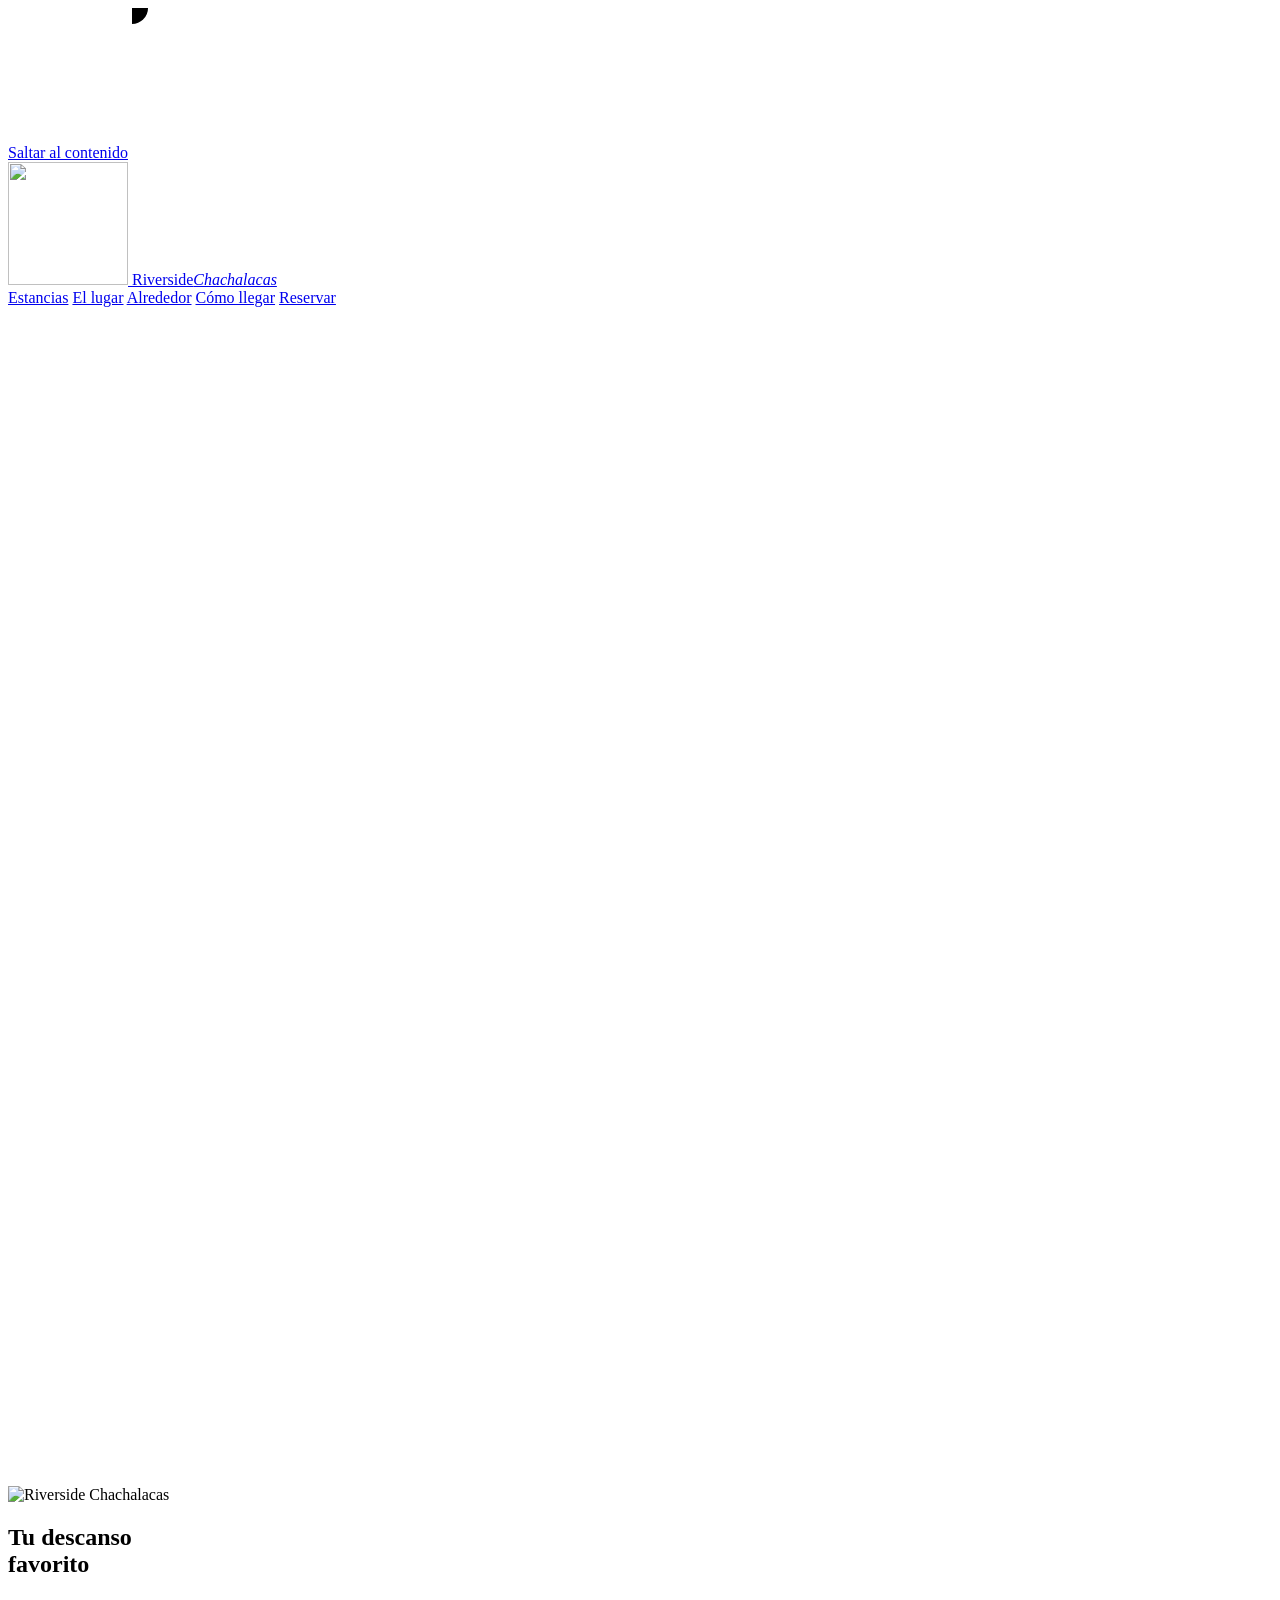
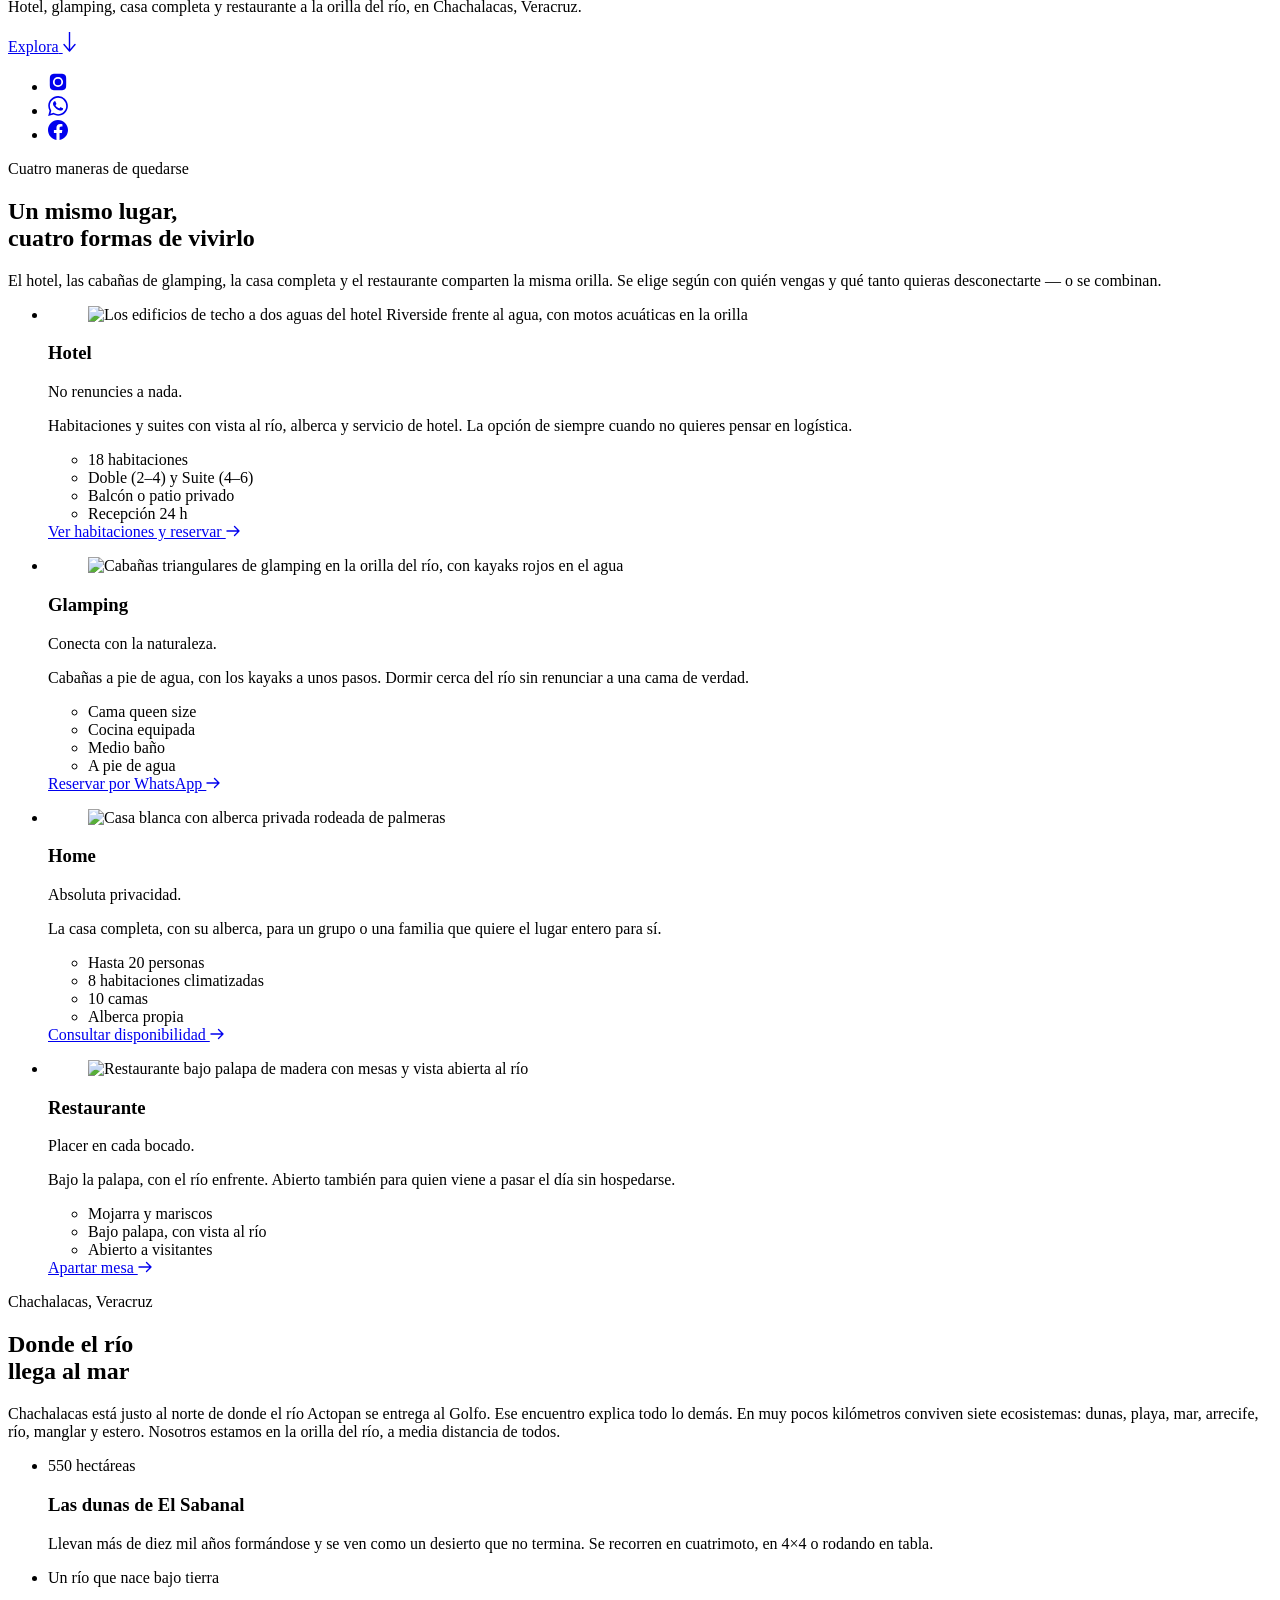
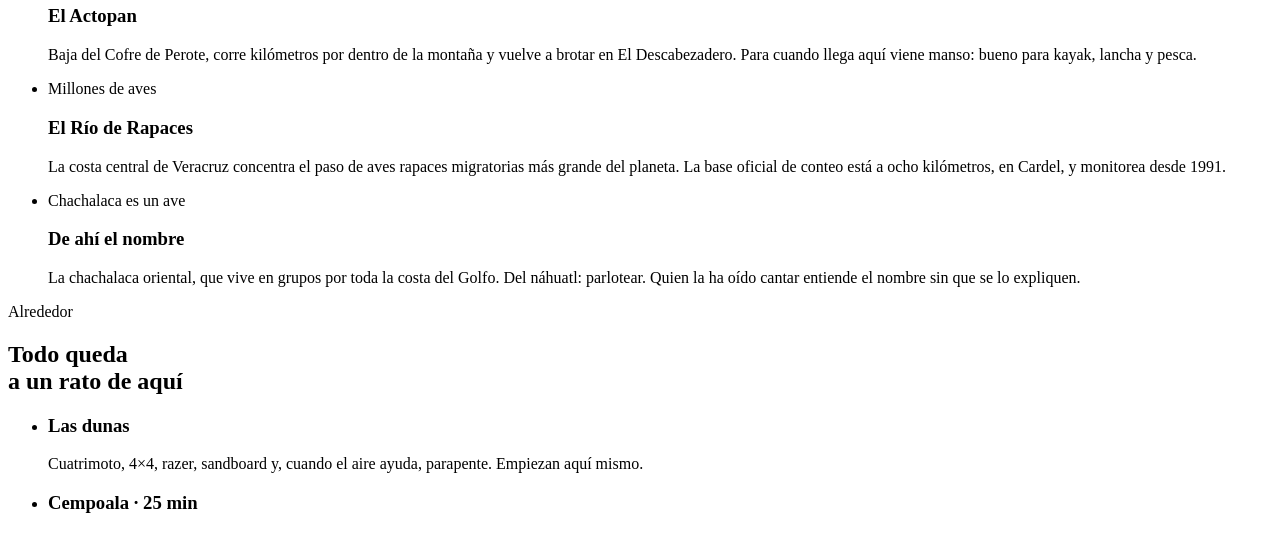
==== codigo-puro/index.html @ 52a0b9cb "Sitio nuevo de Riverside Chachalacas en código puro Rescata el sitio de WordPress.com (0 páginas en " ====
<!doctype html>
<html lang="es-MX">
<head>
<meta charset="utf-8">
<meta name="viewport" content="width=device-width, initial-scale=1, viewport-fit=cover">
<title>Riverside Chachalacas — hotel, glamping, casa y restaurante en Chachalacas, Veracruz</title>
<meta name="description" content="Hotel, glamping, casa completa y restaurante a la orilla del río Actopan, en Chachalacas, Veracruz. Cuatro formas de quedarse en el mismo lugar.">
<link rel="canonical" href="https://riversidechachalacas.com.mx/">

<meta property="og:type" content="website">
<meta property="og:locale" content="es_MX">
<meta property="og:site_name" content="Riverside Chachalacas">
<meta property="og:title" content="Riverside Chachalacas — tu descanso favorito">
<meta property="og:description" content="Hotel, glamping, casa completa y restaurante a la orilla del río, en Chachalacas, Veracruz.">
<meta property="og:url" content="https://riversidechachalacas.com.mx/">
<meta property="og:image" content="https://riversidechachalacas.com.mx/img/og.jpg">
<meta property="og:image:width" content="1200">
<meta property="og:image:height" content="630">
<meta name="twitter:card" content="summary_large_image">
<meta name="theme-color" content="#0c1b27">

<link rel="icon" href="/img/favicon.svg" type="image/svg+xml">
<link rel="apple-touch-icon" href="/img/apple-touch-icon.png">

<link rel="preconnect" href="https://fonts.googleapis.com">
<link rel="preconnect" href="https://fonts.gstatic.com" crossorigin>
<link rel="preload" as="image" fetchpriority="high" href="/img/hero-1440.webp"
      imagesrcset="/img/hero-640.webp 640w, /img/hero-1024.webp 1024w, /img/hero-1440.webp 1440w, /img/hero-1880.webp 1880w"
      imagesizes="100vw">
<link href="https://fonts.googleapis.com/css2?family=DM+Sans:opsz,wght@9..40,400;9..40,500;9..40,700&family=Newsreader:ital,opsz,wght@0,6..72,400;0,6..72,600;0,6..72,700;1,6..72,400;1,6..72,500&display=swap" rel="stylesheet">

<script type="application/ld+json">
{
  "@context": "https://schema.org",
  "@graph": [
    {
      "@type": "LodgingBusiness",
      "@id": "https://riversidechachalacas.com.mx/#negocio",
      "name": "Riverside Chachalacas",
      "url": "https://riversidechachalacas.com.mx/",
      "logo": "https://riversidechachalacas.com.mx/img/logo.png",
      "image": "https://riversidechachalacas.com.mx/img/og.jpg",
      "description": "Hotel, glamping, casa completa y restaurante a la orilla del río, en Chachalacas, Veracruz.",
      "email": "reservaciones@riversidechachalacas.com.mx",
      "telephone": "+52-229-211-0203",
      "address": {
        "@type": "PostalAddress",
        "addressLocality": "Chachalacas",
        "addressRegion": "Veracruz",
        "addressCountry": "MX"
      },
      "sameAs": [
        "https://www.instagram.com/riversidechachalacas/",
        "https://www.facebook.com/profile.php?id=100070940716284"
      ]
    },
    {
      "@type": "WebSite",
      "@id": "https://riversidechachalacas.com.mx/#sitio",
      "url": "https://riversidechachalacas.com.mx/",
      "name": "Riverside Chachalacas",
      "inLanguage": "es-MX",
      "publisher": { "@id": "https://riversidechachalacas.com.mx/#negocio" }
    }
  ]
}
</script>

<link rel="stylesheet" href="/css/tokens.css">
<link rel="stylesheet" href="/css/base.css">
<link rel="stylesheet" href="/css/sitio.css">
</head>

<body>
<a class="saltar" href="#contenido">Saltar al contenido</a>

<!-- ══ la corriente ═══════════════════════════════════════════════════════ -->
<svg class="corriente" data-corriente hidden aria-hidden="true" focusable="false"
     preserveAspectRatio="none" xmlns="http://www.w3.org/2000/svg">
  <defs>
    <linearGradient id="caudal" x1="0" y1="0" x2="0" y2="1">
      <stop offset="0%"   stop-color="#7fb6d6" stop-opacity=".22"/>
      <stop offset="35%"  stop-color="#1080d0" stop-opacity=".55"/>
      <stop offset="100%" stop-color="#1080d0" stop-opacity=".30"/>
    </linearGradient>
  </defs>
  <path class="corriente__cauce" fill="none"/>
  <path class="corriente__agua"  fill="none"/>
  <g class="corriente__cabeza">
    <circle r="16" class="corriente__halo"/>
    <circle r="4.5" class="corriente__gota"/>
  </g>
</svg>

<!-- ══ navegación ═════════════════════════════════════════════════════════ -->
<header class="nav" data-nav>
  <a class="nav__marca" href="#inicio" aria-label="Riverside Chachalacas — inicio">
    <img src="/img/logo-sm.png" alt="" width="120" height="123" decoding="async">
    <span class="nav__nombre">Riverside<em>Chachalacas</em></span>
  </a>
  <nav class="nav__menu" aria-label="Principal">
    <a href="#estancias">Estancias</a>
    <a href="#lugar">El lugar</a>
    <a href="#alrededor">Alrededor</a>
    <a href="#llegar">Cómo llegar</a>
    <a class="boton boton--marca boton--chico" href="https://wa.me/5212292110203?text=Hola%2C%20quiero%20informaci%C3%B3n%20de%20Riverside%20Chachalacas"
       target="_blank" rel="noopener">Reservar</a>
  </nav>
</header>

<main id="contenido">

<!-- ══ hero ═══════════════════════════════════════════════════════════════ -->
<section class="hero" id="inicio">
  <picture class="hero__fondo">
    <source type="image/avif" sizes="100vw"
            srcset="/img/hero-640.avif 640w, /img/hero-1024.avif 1024w, /img/hero-1440.avif 1440w, /img/hero-1880.avif 1880w">
    <source type="image/webp" sizes="100vw"
            srcset="/img/hero-640.webp 640w, /img/hero-1024.webp 1024w, /img/hero-1440.webp 1440w, /img/hero-1880.webp 1880w">
    <img src="/img/hero-640.jpg" alt="Vista aérea de la alberca de Riverside entre las palapas de teja y la orilla del río"
         width="1880" height="1175" fetchpriority="high" decoding="sync">
  </picture>

  <div class="hero__cuerpo">
    <img class="hero__logo" data-nace src="/img/logo.png" width="792" height="810"
         alt="Riverside Chachalacas" fetchpriority="high">
    <h1 class="hero__titulo">Tu descanso<br>favorito</h1>
    <p class="hero__bajada">
      Hotel, glamping, casa completa y restaurante a la orilla del río,
      en&nbsp;Chachalacas,&nbsp;Veracruz.
    </p>
    <a class="hero__explora" href="#estancias">
      <span>Explora</span>
      <svg width="13" height="20" viewBox="0 0 13 20" fill="none" aria-hidden="true">
        <path d="M6.5 0v18M1 12.5 6.5 19l5.5-6.5" stroke="currentColor" stroke-width="1.4"
              stroke-linecap="round" stroke-linejoin="round"/>
      </svg>
    </a>
  </div>

  <ul class="social social--hero" aria-label="Redes sociales">
    <li><a href="https://www.instagram.com/riversidechachalacas/" target="_blank" rel="noopener me" aria-label="Instagram">
      <svg viewBox="0 0 24 24" width="20" height="20" aria-hidden="true"><path fill="currentColor" d="M12 2.16c3.2 0 3.58.01 4.85.07 1.17.05 1.8.25 2.23.41.56.22.96.48 1.38.9.42.42.68.82.9 1.38.16.42.36 1.06.41 2.23.06 1.27.07 1.65.07 4.85s-.01 3.58-.07 4.85c-.05 1.17-.25 1.8-.41 2.23-.22.56-.48.96-.9 1.38-.42.42-.82.68-1.38.9-.42.16-1.06.36-2.23.41-1.27.06-1.65.07-4.85.07s-3.58-.01-4.85-.07c-1.17-.05-1.8-.25-2.23-.41-.56-.22-.96-.48-1.38-.9a3.7 3.7 0 0 1-.9-1.38c-.16-.42-.36-1.06-.41-2.23C2.17 15.58 2.16 15.2 2.16 12s.01-3.58.07-4.85c.05-1.17.25-1.8.41-2.23.22-.56.48-.96.9-1.38.42-.42.82-.68 1.38-.9.42-.16 1.06-.36 2.23-.41C8.42 2.17 8.8 2.16 12 2.16Zm0 3.72a6.12 6.12 0 1 0 0 12.24 6.12 6.12 0 0 0 0-12.24Zm0 10.1a3.98 3.98 0 1 1 0-7.96 3.98 3.98 0 0 1 0 7.96Zm7.79-10.34a1.43 1.43 0 1 1-2.86 0 1.43 1.43 0 0 1 2.86 0Z"/></svg>
    </a></li>
    <li><a href="https://wa.me/5212292110203" target="_blank" rel="noopener" aria-label="WhatsApp">
      <svg viewBox="0 0 24 24" width="20" height="20" aria-hidden="true"><path fill="currentColor" d="M17.5 14.4c-.3-.15-1.77-.87-2.04-.97-.27-.1-.47-.15-.67.15s-.77.97-.94 1.17c-.17.2-.35.22-.65.07a8.2 8.2 0 0 1-2.4-1.48 9 9 0 0 1-1.67-2.07c-.17-.3-.02-.46.13-.61.14-.14.3-.35.45-.53.15-.17.2-.3.3-.5.1-.2.05-.37-.02-.52-.08-.15-.67-1.61-.92-2.2-.24-.58-.49-.5-.67-.51h-.57c-.2 0-.52.07-.79.37s-1.04 1.01-1.04 2.47 1.06 2.86 1.21 3.06c.15.2 2.1 3.2 5.08 4.49.71.3 1.26.49 1.7.63.71.22 1.36.19 1.87.12.57-.09 1.76-.72 2.01-1.41.25-.7.25-1.29.17-1.42-.07-.13-.27-.2-.57-.35ZM12.05 21.8h-.01a9.8 9.8 0 0 1-4.99-1.37l-.36-.21-3.7.97.99-3.62-.24-.37a9.78 9.78 0 0 1-1.5-5.23c0-5.4 4.4-9.8 9.81-9.8 2.62 0 5.08 1.02 6.93 2.87a9.74 9.74 0 0 1 2.87 6.94c0 5.4-4.4 9.8-9.8 9.8ZM20.5 3.49A11.75 11.75 0 0 0 12.05 0C5.56 0 .28 5.28.28 11.77c0 2.07.54 4.1 1.57 5.88L.18 24l6.5-1.7a11.74 11.74 0 0 0 5.37 1.36h.01c6.49 0 11.77-5.28 11.77-11.77 0-3.15-1.22-6.1-3.44-8.33Z"/></svg>
    </a></li>
    <li><a href="https://www.facebook.com/profile.php?id=100070940716284" target="_blank" rel="noopener me" aria-label="Facebook">
      <svg viewBox="0 0 24 24" width="20" height="20" aria-hidden="true"><path fill="currentColor" d="M24 12.07C24 5.4 18.63 0 12 0S0 5.4 0 12.07C0 18.1 4.39 23.1 10.13 24v-8.44H7.08v-3.49h3.05V9.41c0-3.02 1.79-4.69 4.53-4.69 1.31 0 2.68.24 2.68.24v2.96h-1.51c-1.49 0-1.96.93-1.96 1.89v2.26h3.33l-.53 3.49h-2.8V24C19.61 23.1 24 18.1 24 12.07Z"/></svg>
    </a></li>
  </ul>
</section>

<!-- ══ estancias ══════════════════════════════════════════════════════════ -->
<section class="seccion" id="estancias">
  <div class="contenedor">
    <p class="rotulo" data-sube>Cuatro maneras de quedarse</p>
    <h2 class="titulo titulo--grande" data-moja data-sube>Un mismo lugar,<br>cuatro formas de vivirlo</h2>
    <p class="entrada" data-sube>
      El hotel, las cabañas de glamping, la casa completa y el restaurante comparten
      la misma orilla. Se elige según con quién vengas y qué tanto quieras
      desconectarte&nbsp;— o se combinan.
    </p>

    <ul class="estancias">
      <li class="estancia" data-sube id="hotel">
        <figure class="estancia__foto">
          <picture>
            <source type="image/avif" sizes="(min-width:1000px) 30vw, (min-width:640px) 45vw, 88vw"
                    srcset="/img/hotel-560.avif 560w, /img/hotel-800.avif 800w, /img/hotel-1100.avif 1100w">
            <source type="image/webp" sizes="(min-width:1000px) 30vw, (min-width:640px) 45vw, 88vw"
                    srcset="/img/hotel-560.webp 560w, /img/hotel-800.webp 800w, /img/hotel-1100.webp 1100w">
            <img src="/img/hotel-560.jpg" width="800" height="1000" loading="lazy" decoding="async"
                 alt="Los edificios de techo a dos aguas del hotel Riverside frente al agua, con motos acuáticas en la orilla">
          </picture>
        </figure>
        <div class="estancia__texto">
          <h3 class="estancia__nombre">Hotel</h3>
          <p class="estancia__lema">No renuncies a nada.</p>
          <p class="estancia__cuerpo">
            Habitaciones y suites con vista al río, alberca y servicio de hotel.
            La opción de siempre cuando no quieres pensar en logística.
          </p>
          <ul class="estancia__datos">
            <li>18 habitaciones</li>
            <li>Doble (2–4) y Suite (4–6)</li>
            <li>Balcón o patio privado</li>
            <li>Recepción 24 h</li>
          </ul>
          <a class="boton boton--linea" href="https://riversidehotel.com.mx/" target="_blank" rel="noopener">
            Ver habitaciones y reservar
            <svg width="15" height="12" viewBox="0 0 15 12" fill="none" aria-hidden="true"><path d="M1 6h12M8.5 1.5 13 6l-4.5 4.5" stroke="currentColor" stroke-width="1.4" stroke-linecap="round" stroke-linejoin="round"/></svg>
          </a>
        </div>
      </li>

      <li class="estancia" data-sube id="glamping">
        <figure class="estancia__foto">
          <picture>
            <source type="image/avif" sizes="(min-width:1000px) 30vw, (min-width:640px) 45vw, 88vw"
                    srcset="/img/glamping-560.avif 560w, /img/glamping-800.avif 800w, /img/glamping-1100.avif 1100w">
            <source type="image/webp" sizes="(min-width:1000px) 30vw, (min-width:640px) 45vw, 88vw"
                    srcset="/img/glamping-560.webp 560w, /img/glamping-800.webp 800w, /img/glamping-1100.webp 1100w">
            <img src="/img/glamping-560.jpg" width="800" height="1000" loading="lazy" decoding="async"
                 alt="Cabañas triangulares de glamping en la orilla del río, con kayaks rojos en el agua">
          </picture>
        </figure>
        <div class="estancia__texto">
          <h3 class="estancia__nombre">Glamping</h3>
          <p class="estancia__lema">Conecta con la naturaleza.</p>
          <p class="estancia__cuerpo">
            Cabañas a pie de agua, con los kayaks a unos pasos. Dormir cerca del río
            sin renunciar a una cama de verdad.
          </p>
          <ul class="estancia__datos">
            <li>Cama queen size</li>
            <li>Cocina equipada</li>
            <li>Medio baño</li>
            <li>A pie de agua</li>
          </ul>
          <a class="boton boton--linea" href="https://wa.me/5212292110203?text=Hola%2C%20quiero%20reservar%20glamping%20en%20Riverside%20Chachalacas" target="_blank" rel="noopener">
            Reservar por WhatsApp
            <svg width="15" height="12" viewBox="0 0 15 12" fill="none" aria-hidden="true"><path d="M1 6h12M8.5 1.5 13 6l-4.5 4.5" stroke="currentColor" stroke-width="1.4" stroke-linecap="round" stroke-linejoin="round"/></svg>
          </a>
        </div>
      </li>

      <li class="estancia" data-sube id="home">
        <figure class="estancia__foto">
          <picture>
            <source type="image/avif" sizes="(min-width:1000px) 30vw, (min-width:640px) 45vw, 88vw"
                    srcset="/img/home-560.avif 560w, /img/home-800.avif 800w">
            <source type="image/webp" sizes="(min-width:1000px) 30vw, (min-width:640px) 45vw, 88vw"
                    srcset="/img/home-560.webp 560w, /img/home-800.webp 800w">
            <img src="/img/home-560.jpg" width="800" height="1000" loading="lazy" decoding="async"
                 alt="Casa blanca con alberca privada rodeada de palmeras">
          </picture>
        </figure>
        <div class="estancia__texto">
          <h3 class="estancia__nombre">Home</h3>
          <p class="estancia__lema">Absoluta privacidad.</p>
          <p class="estancia__cuerpo">
            La casa completa, con su alberca, para un grupo o una familia que quiere
            el lugar entero para sí.
          </p>
          <ul class="estancia__datos">
            <li>Hasta 20 personas</li>
            <li>8 habitaciones climatizadas</li>
            <li>10 camas</li>
            <li>Alberca propia</li>
          </ul>
          <a class="boton boton--linea" href="https://wa.me/5212292110203?text=Hola%2C%20quiero%20informaci%C3%B3n%20de%20la%20casa%20completa%20en%20Riverside%20Chachalacas" target="_blank" rel="noopener">
            Consultar disponibilidad
            <svg width="15" height="12" viewBox="0 0 15 12" fill="none" aria-hidden="true"><path d="M1 6h12M8.5 1.5 13 6l-4.5 4.5" stroke="currentColor" stroke-width="1.4" stroke-linecap="round" stroke-linejoin="round"/></svg>
          </a>
        </div>
      </li>

      <li class="estancia" data-sube id="restaurante">
        <figure class="estancia__foto">
          <picture>
            <source type="image/avif" sizes="(min-width:1000px) 30vw, (min-width:640px) 45vw, 88vw"
                    srcset="/img/restaurante-560.avif 560w, /img/restaurante-800.avif 800w">
            <source type="image/webp" sizes="(min-width:1000px) 30vw, (min-width:640px) 45vw, 88vw"
                    srcset="/img/restaurante-560.webp 560w, /img/restaurante-800.webp 800w">
            <img src="/img/restaurante-560.jpg" width="800" height="1000" loading="lazy" decoding="async"
                 alt="Restaurante bajo palapa de madera con mesas y vista abierta al río">
          </picture>
        </figure>
        <div class="estancia__texto">
          <h3 class="estancia__nombre">Restaurante</h3>
          <p class="estancia__lema">Placer en cada bocado.</p>
          <p class="estancia__cuerpo">
            Bajo la palapa, con el río enfrente. Abierto también para quien viene
            a pasar el día sin hospedarse.
          </p>
          <ul class="estancia__datos">
            <li>Mojarra y mariscos</li>
            <li>Bajo palapa, con vista al río</li>
            <li>Abierto a visitantes</li>
          </ul>
          <a class="boton boton--linea" href="https://wa.me/5212292110203?text=Hola%2C%20quiero%20reservar%20mesa%20en%20el%20restaurante%20de%20Riverside%20Chachalacas" target="_blank" rel="noopener">
            Apartar mesa
            <svg width="15" height="12" viewBox="0 0 15 12" fill="none" aria-hidden="true"><path d="M1 6h12M8.5 1.5 13 6l-4.5 4.5" stroke="currentColor" stroke-width="1.4" stroke-linecap="round" stroke-linejoin="round"/></svg>
          </a>
        </div>
      </li>
    </ul>
  </div>
</section>

<!-- ══ el lugar ═══════════════════════════════════════════════════════════ -->
<section class="seccion seccion--honda" id="lugar">
  <div class="contenedor">
    <p class="rotulo" data-sube>Chachalacas, Veracruz</p>
    <h2 class="titulo titulo--grande" data-moja data-sube>Donde el río<br>llega al mar</h2>
    <p class="entrada entrada--invertida" data-sube>
      Chachalacas está justo al norte de donde el río Actopan se entrega al Golfo.
      Ese encuentro explica todo lo demás. En muy pocos kilómetros conviven siete
      ecosistemas: dunas, playa, mar, arrecife, río, manglar y estero. Nosotros
      estamos en la orilla del río, a media distancia de todos.
    </p>

    <ul class="hechos">
      <li class="hecho" data-sube>
        <p class="hecho__cifra">550 <span>hectáreas</span></p>
        <h3 class="hecho__nombre">Las dunas de El Sabanal</h3>
        <p class="hecho__cuerpo">
          Llevan más de diez mil años formándose y se ven como un desierto que no
          termina. Se recorren en cuatrimoto, en 4×4 o rodando en tabla.
        </p>
      </li>
      <li class="hecho" data-sube>
        <p class="hecho__cifra">Un río <span>que nace bajo tierra</span></p>
        <h3 class="hecho__nombre">El Actopan</h3>
        <p class="hecho__cuerpo">
          Baja del Cofre de Perote, corre kilómetros por dentro de la montaña y
          vuelve a brotar en El Descabezadero. Para cuando llega aquí viene manso:
          bueno para kayak, lancha y pesca.
        </p>
      </li>
      <li class="hecho" data-sube>
        <p class="hecho__cifra">Millones <span>de aves</span></p>
        <h3 class="hecho__nombre">El Río de Rapaces</h3>
        <p class="hecho__cuerpo">
          La costa central de Veracruz concentra el paso de aves rapaces migratorias
          más grande del planeta. La base oficial de conteo está a ocho kilómetros,
          en Cardel, y monitorea desde 1991.
        </p>
      </li>
      <li class="hecho" data-sube>
        <p class="hecho__cifra">Chachalaca <span>es un ave</span></p>
        <h3 class="hecho__nombre">De ahí el nombre</h3>
        <p class="hecho__cuerpo">
          La chachalaca oriental, que vive en grupos por toda la costa del Golfo.
          Del náhuatl: parlotear. Quien la ha oído cantar entiende el nombre sin
          que se lo expliquen.
        </p>
      </li>
    </ul>
  </div>
</section>

<!-- ══ qué hacer ══════════════════════════════════════════════════════════ -->
<section class="seccion" id="alrededor">
  <div class="contenedor">
    <p class="rotulo" data-sube>Alrededor</p>
    <h2 class="titulo titulo--grande" data-moja data-sube>Todo queda<br>a un rato de aquí</h2>

    <ul class="cerca">
      <li class="cerca__item" data-sube>
        <h3>Las dunas</h3>
        <p>Cuatrimoto, 4×4, razer, sandboard y, cuando el aire ayuda, parapente. Empiezan aquí mismo.</p>
      </li>
      <li class="cerca__item" data-sube>
        <h3>Cempoala <span>· 25 min</span></h3>
        <p>La capital totonaca que recibió a Cortés en 1519, en este mismo municipio. Templo del Sol, Las Caritas y el templo circular de Ehécatl. Entrada del INAH: $80 nacionales; domingo libre para mexicanos.</p>
      </li>
      <li class="cerca__item" data-sube>
        <h3>Quiahuiztlán</h3>
        <p>Sobre el Cerro de los Metates, frente a la playa Villa Rica: setenta y ocho tumbas construidas como templos en miniatura.</p>
      </li>
      <li class="cerca__item" data-sube>
        <h3>El río y el mar</h3>
        <p>Kayak y lancha entre manglares y esteros, pesca, motos acuáticas, y esnórquel en el Sistema Arrecifal Veracruzano.</p>
      </li>
      <li class="cerca__item" data-sube>
        <h3>La mesa</h3>
        <p>La mojarra es el platillo de Chachalacas y tiene festival propio cada verano. Alrededor de ella: arroz a la tumbada, ostiones, cocteles y pescado a la veracruzana.</p>
      </li>
    </ul>
  </div>
</section>

<!-- ══ cómo llegar ════════════════════════════════════════════════════════ -->
<section class="seccion seccion--honda" id="llegar">
  <div class="contenedor">
    <p class="rotulo" data-sube>Cómo llegar</p>
    <h2 class="titulo titulo--grande" data-moja data-sube>Estás más cerca<br>de lo que crees</h2>
    <ul class="distancias">
      <li data-sube><span class="distancias__que">Ciudad Cardel</span><span class="distancias__cuanto">8 km</span></li>
      <li data-sube><span class="distancias__que">Zona arqueológica de Cempoala</span><span class="distancias__cuanto">25 min</span></li>
      <li data-sube><span class="distancias__que">Puerto de Veracruz</span><span class="distancias__cuanto">47 km</span></li>
      <li data-sube><span class="distancias__que">Ciudad de México</span><span class="distancias__cuanto">menos de 400 km</span></li>
    </ul>
    <p class="nota" data-sube>Distancias del portal de turismo del Gobierno de Veracruz y del Diccionario Enciclopédico Veracruzano de la Universidad Veracruzana.</p>
  </div>
</section>

<!-- ══ contacto ═══════════════════════════════════════════════════════════ -->
<section class="seccion" id="contacto">
  <div class="contenedor">
    <p class="rotulo" data-sube>Reservas</p>
    <h2 class="titulo titulo--grande" data-moja data-sube>Escríbenos y<br>te decimos todo</h2>
    <p class="entrada" data-sube>
      Contestamos por WhatsApp y por correo. Dinos cuántos son, qué fechas traen
      y qué estancia te late. Nosotros te decimos qué hay disponible.
    </p>
    <div class="contacto" data-sube>
      <a class="boton boton--marca boton--grande"
         href="https://wa.me/5212292110203?text=Hola%2C%20quiero%20informaci%C3%B3n%20de%20Riverside%20Chachalacas"
         target="_blank" rel="noopener">
        <svg viewBox="0 0 24 24" width="19" height="19" aria-hidden="true"><path fill="currentColor" d="M17.5 14.4c-.3-.15-1.77-.87-2.04-.97-.27-.1-.47-.15-.67.15s-.77.97-.94 1.17c-.17.2-.35.22-.65.07a8.2 8.2 0 0 1-2.4-1.48 9 9 0 0 1-1.67-2.07c-.17-.3-.02-.46.13-.61.14-.14.3-.35.45-.53.15-.17.2-.3.3-.5.1-.2.05-.37-.02-.52-.08-.15-.67-1.61-.92-2.2-.24-.58-.49-.5-.67-.51h-.57c-.2 0-.52.07-.79.37s-1.04 1.01-1.04 2.47 1.06 2.86 1.21 3.06c.15.2 2.1 3.2 5.08 4.49.71.3 1.26.49 1.7.63.71.22 1.36.19 1.87.12.57-.09 1.76-.72 2.01-1.41.25-.7.25-1.29.17-1.42-.07-.13-.27-.2-.57-.35ZM12.05 21.8h-.01a9.8 9.8 0 0 1-4.99-1.37l-.36-.21-3.7.97.99-3.62-.24-.37a9.78 9.78 0 0 1-1.5-5.23c0-5.4 4.4-9.8 9.81-9.8 2.62 0 5.08 1.02 6.93 2.87a9.74 9.74 0 0 1 2.87 6.94c0 5.4-4.4 9.8-9.8 9.8ZM20.5 3.49A11.75 11.75 0 0 0 12.05 0C5.56 0 .28 5.28.28 11.77c0 2.07.54 4.1 1.57 5.88L.18 24l6.5-1.7a11.74 11.74 0 0 0 5.37 1.36h.01c6.49 0 11.77-5.28 11.77-11.77 0-3.15-1.22-6.1-3.44-8.33Z"/></svg>
        WhatsApp · 229 211 0203
      </a>
      <a class="boton boton--linea-caja boton--grande" href="mailto:reservaciones@riversidechachalacas.com.mx">
        reservaciones@riversidechachalacas.com.mx
      </a>
    </div>
  </div>
</section>

</main>

<!-- ══ pie ════════════════════════════════════════════════════════════════ -->
<footer class="pie">
  <div class="contenedor pie__reja">
    <div class="pie__marca">
      <img src="/img/logo-sm.png" alt="" width="120" height="123" loading="lazy" decoding="async">
      <p class="pie__nombre">Riverside<em>Chachalacas</em></p>
      <p class="pie__lugar">Chachalacas, Úrsulo Galván, Veracruz, México</p>
    </div>

    <nav class="pie__col" aria-label="Estancias">
      <h2 class="pie__titulo">Estancias</h2>
      <a href="#hotel">Hotel</a>
      <a href="#glamping">Glamping</a>
      <a href="#home">Home</a>
      <a href="#restaurante">Restaurante</a>
    </nav>

    <div class="pie__col">
      <h2 class="pie__titulo">Contacto</h2>
      <a href="https://wa.me/5212292110203" target="_blank" rel="noopener">WhatsApp 229 211 0203</a>
      <a href="mailto:reservaciones@riversidechachalacas.com.mx">reservaciones@riversidechachalacas.com.mx</a>
      <ul class="social social--pie" aria-label="Redes sociales">
        <li><a href="https://www.instagram.com/riversidechachalacas/" target="_blank" rel="noopener me" aria-label="Instagram">
          <svg viewBox="0 0 24 24" width="18" height="18" aria-hidden="true"><path fill="currentColor" d="M12 2.16c3.2 0 3.58.01 4.85.07 1.17.05 1.8.25 2.23.41.56.22.96.48 1.38.9.42.42.68.82.9 1.38.16.42.36 1.06.41 2.23.06 1.27.07 1.65.07 4.85s-.01 3.58-.07 4.85c-.05 1.17-.25 1.8-.41 2.23-.22.56-.48.96-.9 1.38-.42.42-.82.68-1.38.9-.42.16-1.06.36-2.23.41-1.27.06-1.65.07-4.85.07s-3.58-.01-4.85-.07c-1.17-.05-1.8-.25-2.23-.41-.56-.22-.96-.48-1.38-.9a3.7 3.7 0 0 1-.9-1.38c-.16-.42-.36-1.06-.41-2.23C2.17 15.58 2.16 15.2 2.16 12s.01-3.58.07-4.85c.05-1.17.25-1.8.41-2.23.22-.56.48-.96.9-1.38.42-.42.82-.68 1.38-.9.42-.16 1.06-.36 2.23-.41C8.42 2.17 8.8 2.16 12 2.16Zm0 3.72a6.12 6.12 0 1 0 0 12.24 6.12 6.12 0 0 0 0-12.24Zm0 10.1a3.98 3.98 0 1 1 0-7.96 3.98 3.98 0 0 1 0 7.96Zm7.79-10.34a1.43 1.43 0 1 1-2.86 0 1.43 1.43 0 0 1 2.86 0Z"/></svg>
        </a></li>
        <li><a href="https://www.facebook.com/profile.php?id=100070940716284" target="_blank" rel="noopener me" aria-label="Facebook">
          <svg viewBox="0 0 24 24" width="18" height="18" aria-hidden="true"><path fill="currentColor" d="M24 12.07C24 5.4 18.63 0 12 0S0 5.4 0 12.07C0 18.1 4.39 23.1 10.13 24v-8.44H7.08v-3.49h3.05V9.41c0-3.02 1.79-4.69 4.53-4.69 1.31 0 2.68.24 2.68.24v2.96h-1.51c-1.49 0-1.96.93-1.96 1.89v2.26h3.33l-.53 3.49h-2.8V24C19.61 23.1 24 18.1 24 12.07Z"/></svg>
        </a></li>
      </ul>
    </div>
  </div>
  <p class="pie__linea">
    <span>© <span data-anio>2026</span> Riverside Chachalacas</span>
  </p>
</footer>

<script src="/js/corriente.js" defer></script>
<script src="/js/sitio.js" defer></script>
</body>
</html>
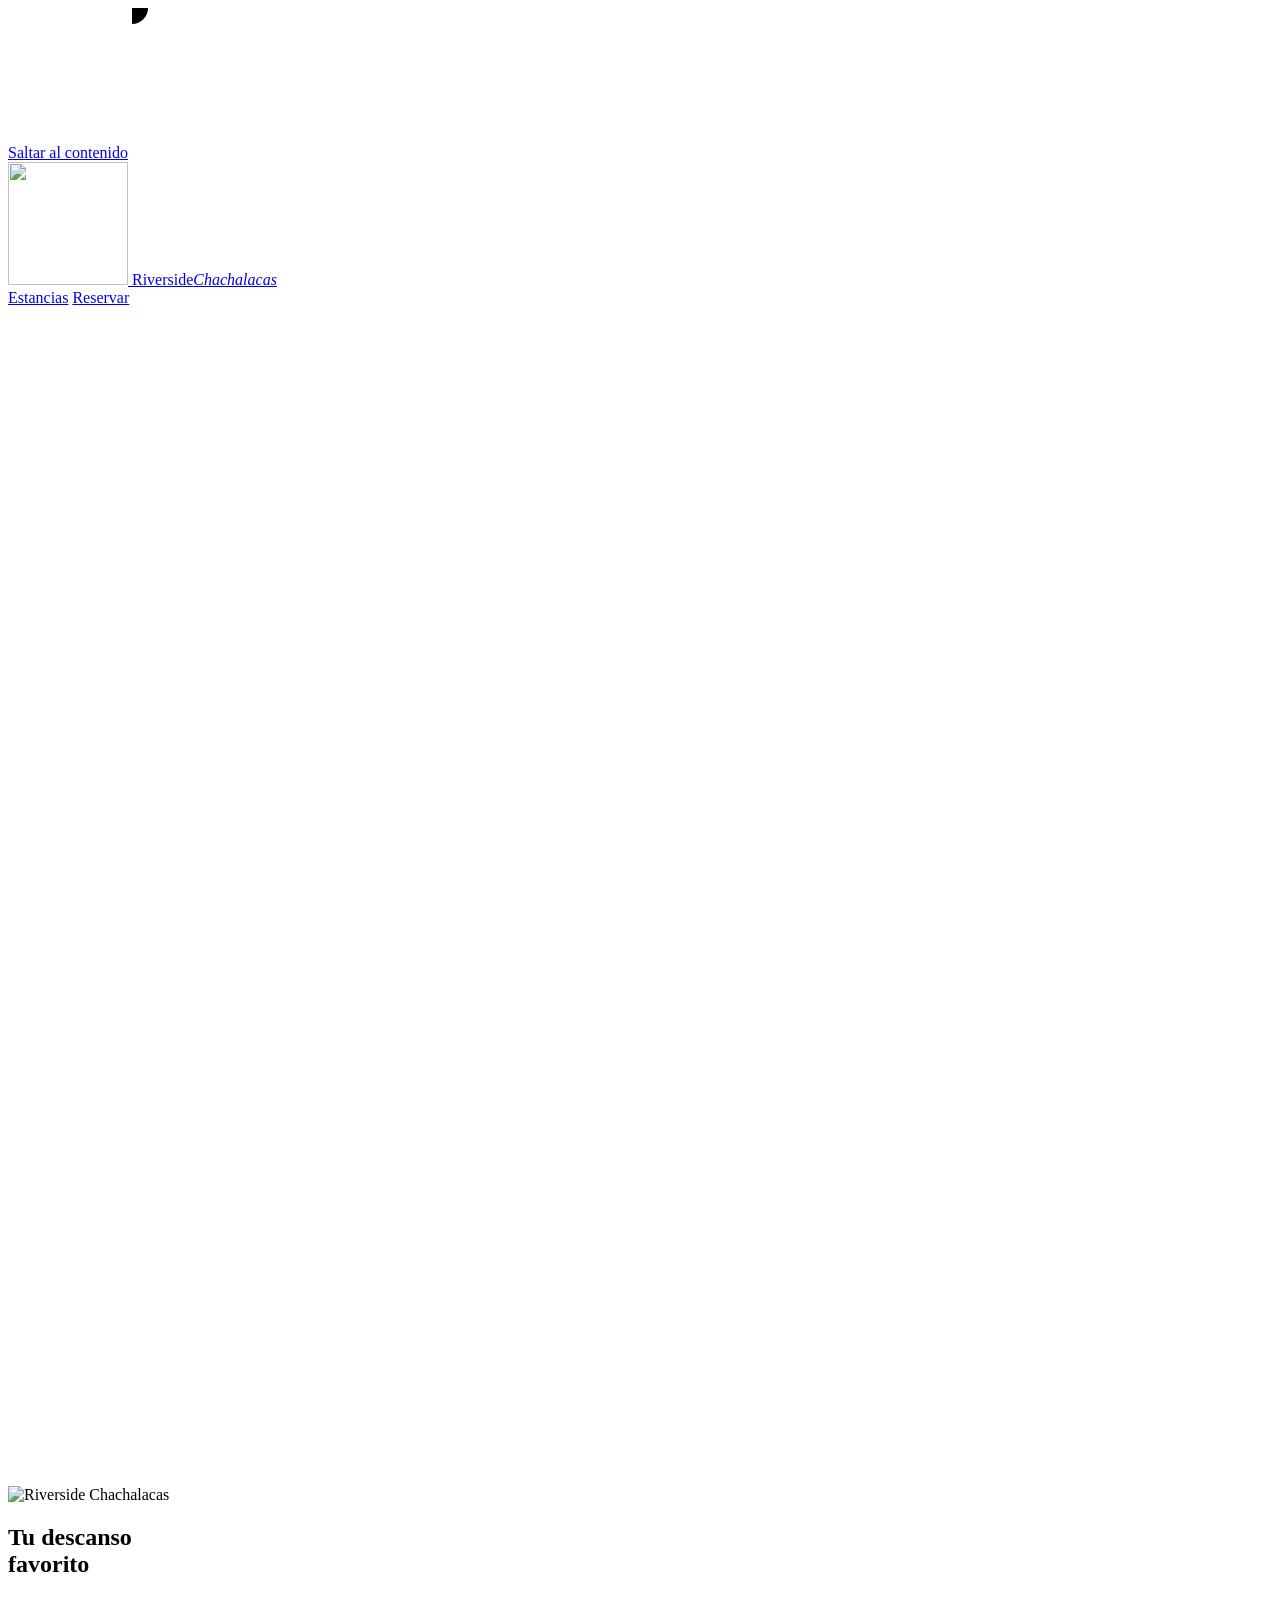
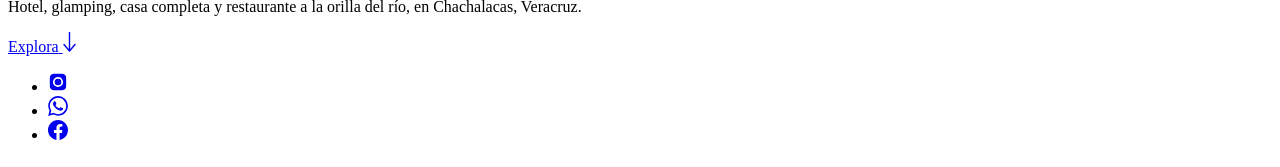
==== commit 8490468e: "Recorta a la página simple, como pidió Sergio Vuelve a la estructura del original (hero + 'Nuestras " ====
--- a/codigo-puro/index.html
+++ b/codigo-puro/index.html
@@ -100,9 +100,6 @@
   </a>
   <nav class="nav__menu" aria-label="Principal">
     <a href="#estancias">Estancias</a>
-    <a href="#lugar">El lugar</a>
-    <a href="#alrededor">Alrededor</a>
-    <a href="#llegar">Cómo llegar</a>
     <a class="boton boton--marca boton--chico" href="https://wa.me/5212292110203?text=Hola%2C%20quiero%20informaci%C3%B3n%20de%20Riverside%20Chachalacas"
        target="_blank" rel="noopener">Reservar</a>
   </nav>
@@ -154,15 +151,13 @@
 <!-- ══ estancias ══════════════════════════════════════════════════════════ -->
 <section class="seccion" id="estancias">
   <div class="contenedor">
-    <p class="rotulo" data-sube>Cuatro maneras de quedarse</p>
-    <h2 class="titulo titulo--grande" data-moja data-sube>Un mismo lugar,<br>cuatro formas de vivirlo</h2>
+    <h2 class="titulo titulo--grande" data-moja data-sube>Nuestras opciones<br>para ti</h2>
     <p class="entrada" data-sube>
-      El hotel, las cabañas de glamping, la casa completa y el restaurante comparten
-      la misma orilla. Se elige según con quién vengas y qué tanto quieras
-      desconectarte&nbsp;— o se combinan.
+      Hotel, glamping, casa completa y restaurante, todos a la orilla del río.
+      Se elige según con quién vengas, o se combinan.
     </p>
 
-    <ul class="estancias">
+    <ul class="estancias" data-encajona>
       <li class="estancia" data-sube id="hotel">
         <figure class="estancia__foto">
           <picture>
@@ -177,18 +172,8 @@
         <div class="estancia__texto">
           <h3 class="estancia__nombre">Hotel</h3>
           <p class="estancia__lema">No renuncies a nada.</p>
-          <p class="estancia__cuerpo">
-            Habitaciones y suites con vista al río, alberca y servicio de hotel.
-            La opción de siempre cuando no quieres pensar en logística.
-          </p>
-          <ul class="estancia__datos">
-            <li>18 habitaciones</li>
-            <li>Doble (2–4) y Suite (4–6)</li>
-            <li>Balcón o patio privado</li>
-            <li>Recepción 24 h</li>
-          </ul>
           <a class="boton boton--linea" href="https://riversidehotel.com.mx/" target="_blank" rel="noopener">
-            Ver habitaciones y reservar
+            Reserva
             <svg width="15" height="12" viewBox="0 0 15 12" fill="none" aria-hidden="true"><path d="M1 6h12M8.5 1.5 13 6l-4.5 4.5" stroke="currentColor" stroke-width="1.4" stroke-linecap="round" stroke-linejoin="round"/></svg>
           </a>
         </div>
@@ -208,18 +193,8 @@
         <div class="estancia__texto">
           <h3 class="estancia__nombre">Glamping</h3>
           <p class="estancia__lema">Conecta con la naturaleza.</p>
-          <p class="estancia__cuerpo">
-            Cabañas a pie de agua, con los kayaks a unos pasos. Dormir cerca del río
-            sin renunciar a una cama de verdad.
-          </p>
-          <ul class="estancia__datos">
-            <li>Cama queen size</li>
-            <li>Cocina equipada</li>
-            <li>Medio baño</li>
-            <li>A pie de agua</li>
-          </ul>
           <a class="boton boton--linea" href="https://wa.me/5212292110203?text=Hola%2C%20quiero%20reservar%20glamping%20en%20Riverside%20Chachalacas" target="_blank" rel="noopener">
-            Reservar por WhatsApp
+            Reserva
             <svg width="15" height="12" viewBox="0 0 15 12" fill="none" aria-hidden="true"><path d="M1 6h12M8.5 1.5 13 6l-4.5 4.5" stroke="currentColor" stroke-width="1.4" stroke-linecap="round" stroke-linejoin="round"/></svg>
           </a>
         </div>
@@ -239,18 +214,8 @@
         <div class="estancia__texto">
           <h3 class="estancia__nombre">Home</h3>
           <p class="estancia__lema">Absoluta privacidad.</p>
-          <p class="estancia__cuerpo">
-            La casa completa, con su alberca, para un grupo o una familia que quiere
-            el lugar entero para sí.
-          </p>
-          <ul class="estancia__datos">
-            <li>Hasta 20 personas</li>
-            <li>8 habitaciones climatizadas</li>
-            <li>10 camas</li>
-            <li>Alberca propia</li>
-          </ul>
           <a class="boton boton--linea" href="https://wa.me/5212292110203?text=Hola%2C%20quiero%20informaci%C3%B3n%20de%20la%20casa%20completa%20en%20Riverside%20Chachalacas" target="_blank" rel="noopener">
-            Consultar disponibilidad
+            Reserva
             <svg width="15" height="12" viewBox="0 0 15 12" fill="none" aria-hidden="true"><path d="M1 6h12M8.5 1.5 13 6l-4.5 4.5" stroke="currentColor" stroke-width="1.4" stroke-linecap="round" stroke-linejoin="round"/></svg>
           </a>
         </div>
@@ -270,17 +235,8 @@
         <div class="estancia__texto">
           <h3 class="estancia__nombre">Restaurante</h3>
           <p class="estancia__lema">Placer en cada bocado.</p>
-          <p class="estancia__cuerpo">
-            Bajo la palapa, con el río enfrente. Abierto también para quien viene
-            a pasar el día sin hospedarse.
-          </p>
-          <ul class="estancia__datos">
-            <li>Mojarra y mariscos</li>
-            <li>Bajo palapa, con vista al río</li>
-            <li>Abierto a visitantes</li>
-          </ul>
           <a class="boton boton--linea" href="https://wa.me/5212292110203?text=Hola%2C%20quiero%20reservar%20mesa%20en%20el%20restaurante%20de%20Riverside%20Chachalacas" target="_blank" rel="noopener">
-            Apartar mesa
+            Reserva
             <svg width="15" height="12" viewBox="0 0 15 12" fill="none" aria-hidden="true"><path d="M1 6h12M8.5 1.5 13 6l-4.5 4.5" stroke="currentColor" stroke-width="1.4" stroke-linecap="round" stroke-linejoin="round"/></svg>
           </a>
         </div>
@@ -289,128 +245,8 @@
   </div>
 </section>
 
-<!-- ══ el lugar ═══════════════════════════════════════════════════════════ -->
-<section class="seccion seccion--honda" id="lugar">
-  <div class="contenedor">
-    <p class="rotulo" data-sube>Chachalacas, Veracruz</p>
-    <h2 class="titulo titulo--grande" data-moja data-sube>Donde el río<br>llega al mar</h2>
-    <p class="entrada entrada--invertida" data-sube>
-      Chachalacas está justo al norte de donde el río Actopan se entrega al Golfo.
-      Ese encuentro explica todo lo demás. En muy pocos kilómetros conviven siete
-      ecosistemas: dunas, playa, mar, arrecife, río, manglar y estero. Nosotros
-      estamos en la orilla del río, a media distancia de todos.
-    </p>
-
-    <ul class="hechos">
-      <li class="hecho" data-sube>
-        <p class="hecho__cifra">550 <span>hectáreas</span></p>
-        <h3 class="hecho__nombre">Las dunas de El Sabanal</h3>
-        <p class="hecho__cuerpo">
-          Llevan más de diez mil años formándose y se ven como un desierto que no
-          termina. Se recorren en cuatrimoto, en 4×4 o rodando en tabla.
-        </p>
-      </li>
-      <li class="hecho" data-sube>
-        <p class="hecho__cifra">Un río <span>que nace bajo tierra</span></p>
-        <h3 class="hecho__nombre">El Actopan</h3>
-        <p class="hecho__cuerpo">
-          Baja del Cofre de Perote, corre kilómetros por dentro de la montaña y
-          vuelve a brotar en El Descabezadero. Para cuando llega aquí viene manso:
-          bueno para kayak, lancha y pesca.
-        </p>
-      </li>
-      <li class="hecho" data-sube>
-        <p class="hecho__cifra">Millones <span>de aves</span></p>
-        <h3 class="hecho__nombre">El Río de Rapaces</h3>
-        <p class="hecho__cuerpo">
-          La costa central de Veracruz concentra el paso de aves rapaces migratorias
-          más grande del planeta. La base oficial de conteo está a ocho kilómetros,
-          en Cardel, y monitorea desde 1991.
-        </p>
-      </li>
-      <li class="hecho" data-sube>
-        <p class="hecho__cifra">Chachalaca <span>es un ave</span></p>
-        <h3 class="hecho__nombre">De ahí el nombre</h3>
-        <p class="hecho__cuerpo">
-          La chachalaca oriental, que vive en grupos por toda la costa del Golfo.
-          Del náhuatl: parlotear. Quien la ha oído cantar entiende el nombre sin
-          que se lo expliquen.
-        </p>
-      </li>
-    </ul>
-  </div>
-</section>
-
-<!-- ══ qué hacer ══════════════════════════════════════════════════════════ -->
-<section class="seccion" id="alrededor">
-  <div class="contenedor">
-    <p class="rotulo" data-sube>Alrededor</p>
-    <h2 class="titulo titulo--grande" data-moja data-sube>Todo queda<br>a un rato de aquí</h2>
-
-    <ul class="cerca">
-      <li class="cerca__item" data-sube>
-        <h3>Las dunas</h3>
-        <p>Cuatrimoto, 4×4, razer, sandboard y, cuando el aire ayuda, parapente. Empiezan aquí mismo.</p>
-      </li>
-      <li class="cerca__item" data-sube>
-        <h3>Cempoala <span>· 25 min</span></h3>
-        <p>La capital totonaca que recibió a Cortés en 1519, en este mismo municipio. Templo del Sol, Las Caritas y el templo circular de Ehécatl. Entrada del INAH: $80 nacionales; domingo libre para mexicanos.</p>
-      </li>
-      <li class="cerca__item" data-sube>
-        <h3>Quiahuiztlán</h3>
-        <p>Sobre el Cerro de los Metates, frente a la playa Villa Rica: setenta y ocho tumbas construidas como templos en miniatura.</p>
-      </li>
-      <li class="cerca__item" data-sube>
-        <h3>El río y el mar</h3>
-        <p>Kayak y lancha entre manglares y esteros, pesca, motos acuáticas, y esnórquel en el Sistema Arrecifal Veracruzano.</p>
-      </li>
-      <li class="cerca__item" data-sube>
-        <h3>La mesa</h3>
-        <p>La mojarra es el platillo de Chachalacas y tiene festival propio cada verano. Alrededor de ella: arroz a la tumbada, ostiones, cocteles y pescado a la veracruzana.</p>
-      </li>
-    </ul>
-  </div>
-</section>
-
-<!-- ══ cómo llegar ════════════════════════════════════════════════════════ -->
-<section class="seccion seccion--honda" id="llegar">
-  <div class="contenedor">
-    <p class="rotulo" data-sube>Cómo llegar</p>
-    <h2 class="titulo titulo--grande" data-moja data-sube>Estás más cerca<br>de lo que crees</h2>
-    <ul class="distancias">
-      <li data-sube><span class="distancias__que">Ciudad Cardel</span><span class="distancias__cuanto">8 km</span></li>
-      <li data-sube><span class="distancias__que">Zona arqueológica de Cempoala</span><span class="distancias__cuanto">25 min</span></li>
-      <li data-sube><span class="distancias__que">Puerto de Veracruz</span><span class="distancias__cuanto">47 km</span></li>
-      <li data-sube><span class="distancias__que">Ciudad de México</span><span class="distancias__cuanto">menos de 400 km</span></li>
-    </ul>
-    <p class="nota" data-sube>Distancias del portal de turismo del Gobierno de Veracruz y del Diccionario Enciclopédico Veracruzano de la Universidad Veracruzana.</p>
-  </div>
-</section>
-
-<!-- ══ contacto ═══════════════════════════════════════════════════════════ -->
-<section class="seccion" id="contacto">
-  <div class="contenedor">
-    <p class="rotulo" data-sube>Reservas</p>
-    <h2 class="titulo titulo--grande" data-moja data-sube>Escríbenos y<br>te decimos todo</h2>
-    <p class="entrada" data-sube>
-      Contestamos por WhatsApp y por correo. Dinos cuántos son, qué fechas traen
-      y qué estancia te late. Nosotros te decimos qué hay disponible.
-    </p>
-    <div class="contacto" data-sube>
-      <a class="boton boton--marca boton--grande"
-         href="https://wa.me/5212292110203?text=Hola%2C%20quiero%20informaci%C3%B3n%20de%20Riverside%20Chachalacas"
-         target="_blank" rel="noopener">
-        <svg viewBox="0 0 24 24" width="19" height="19" aria-hidden="true"><path fill="currentColor" d="M17.5 14.4c-.3-.15-1.77-.87-2.04-.97-.27-.1-.47-.15-.67.15s-.77.97-.94 1.17c-.17.2-.35.22-.65.07a8.2 8.2 0 0 1-2.4-1.48 9 9 0 0 1-1.67-2.07c-.17-.3-.02-.46.13-.61.14-.14.3-.35.45-.53.15-.17.2-.3.3-.5.1-.2.05-.37-.02-.52-.08-.15-.67-1.61-.92-2.2-.24-.58-.49-.5-.67-.51h-.57c-.2 0-.52.07-.79.37s-1.04 1.01-1.04 2.47 1.06 2.86 1.21 3.06c.15.2 2.1 3.2 5.08 4.49.71.3 1.26.49 1.7.63.71.22 1.36.19 1.87.12.57-.09 1.76-.72 2.01-1.41.25-.7.25-1.29.17-1.42-.07-.13-.27-.2-.57-.35ZM12.05 21.8h-.01a9.8 9.8 0 0 1-4.99-1.37l-.36-.21-3.7.97.99-3.62-.24-.37a9.78 9.78 0 0 1-1.5-5.23c0-5.4 4.4-9.8 9.81-9.8 2.62 0 5.08 1.02 6.93 2.87a9.74 9.74 0 0 1 2.87 6.94c0 5.4-4.4 9.8-9.8 9.8ZM20.5 3.49A11.75 11.75 0 0 0 12.05 0C5.56 0 .28 5.28.28 11.77c0 2.07.54 4.1 1.57 5.88L.18 24l6.5-1.7a11.74 11.74 0 0 0 5.37 1.36h.01c6.49 0 11.77-5.28 11.77-11.77 0-3.15-1.22-6.1-3.44-8.33Z"/></svg>
-        WhatsApp · 229 211 0203
-      </a>
-      <a class="boton boton--linea-caja boton--grande" href="mailto:reservaciones@riversidechachalacas.com.mx">
-        reservaciones@riversidechachalacas.com.mx
-      </a>
-    </div>
-  </div>
-</section>
-
 </main>
+
 
 <!-- ══ pie ════════════════════════════════════════════════════════════════ -->
 <footer class="pie">
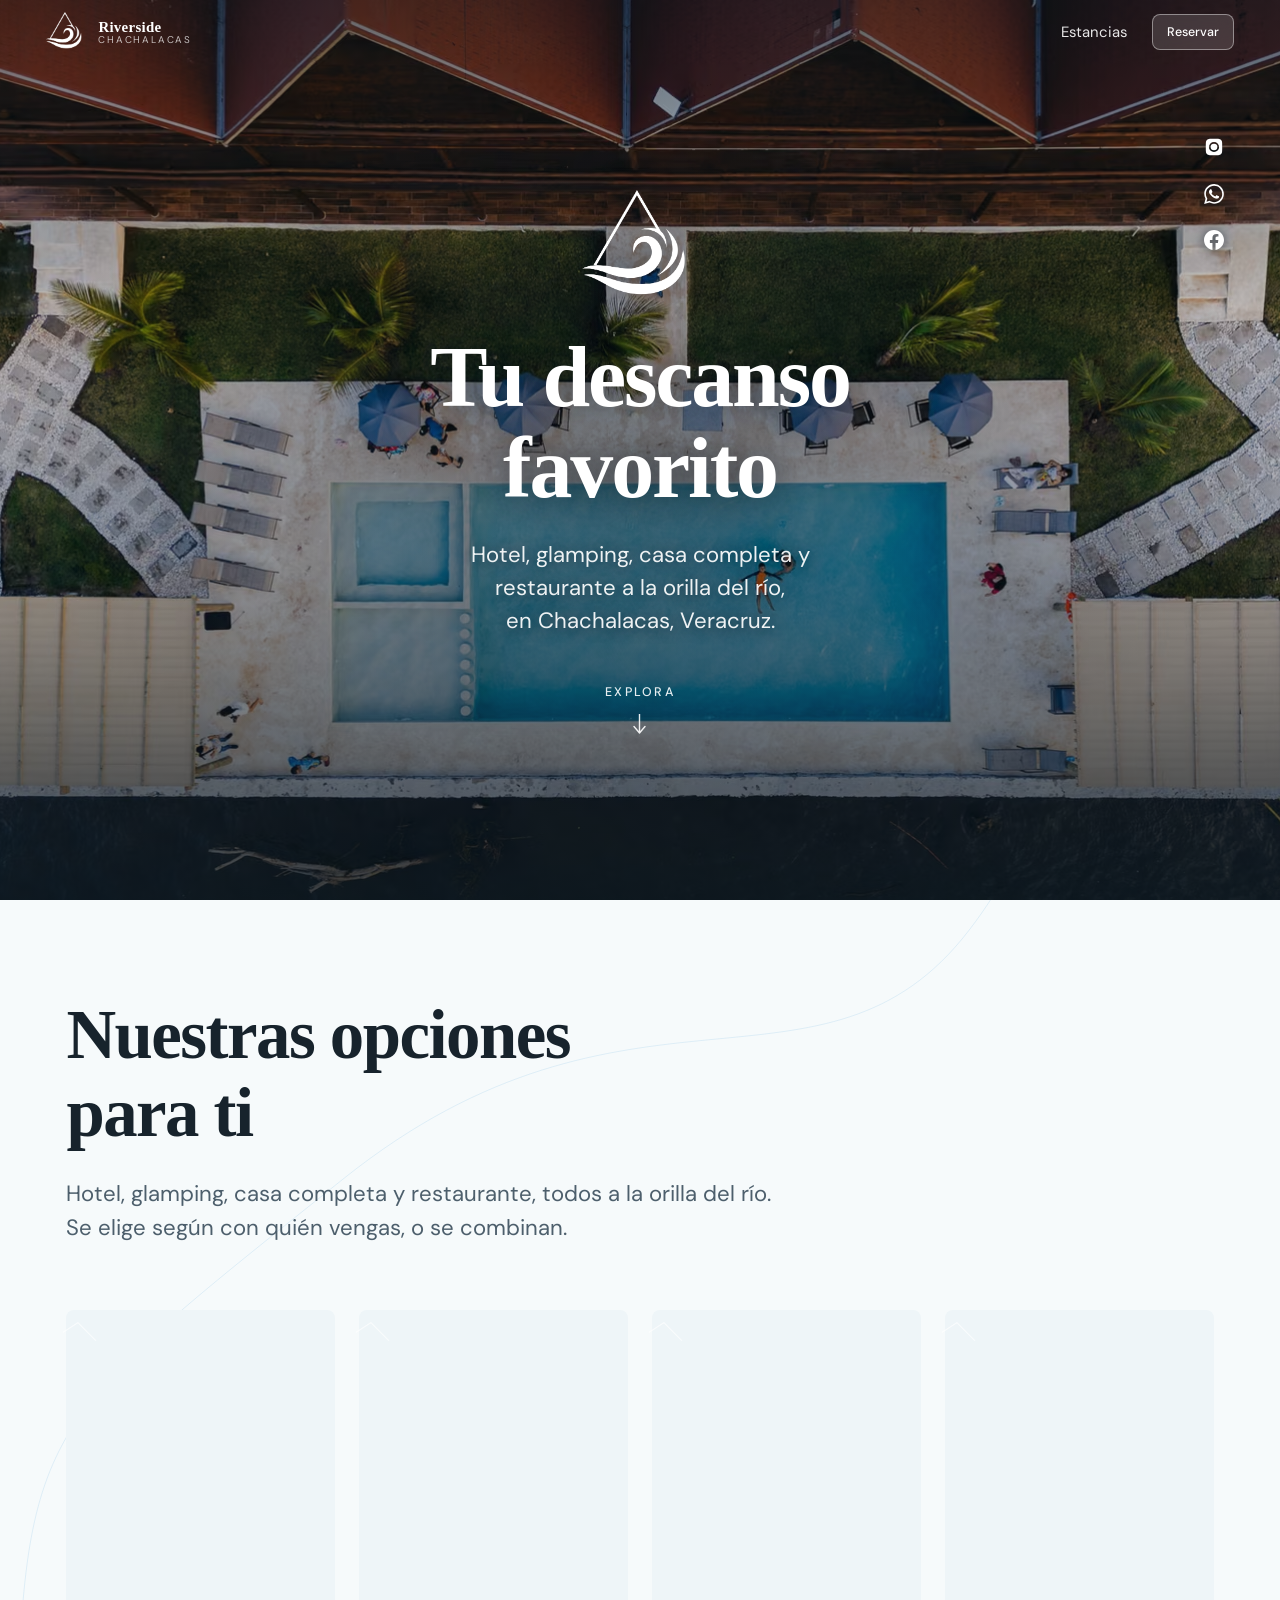
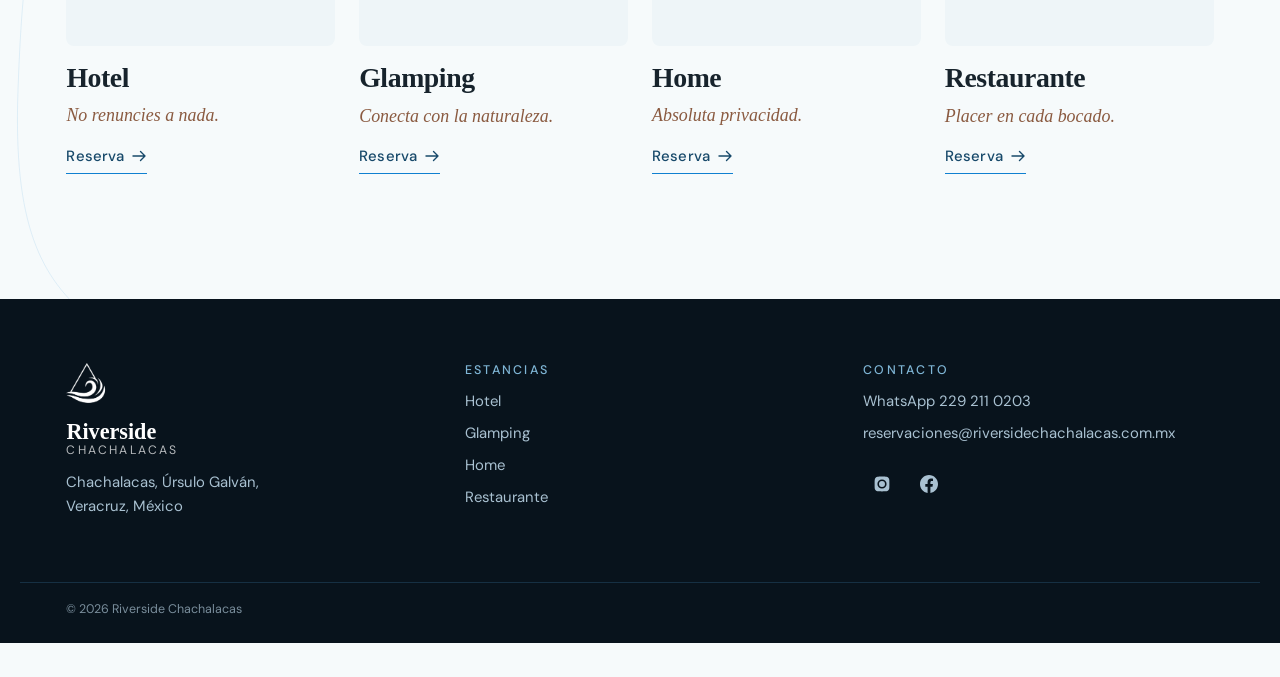
==== commit 8ce9025e: "Lienzo de agua en vez de crema, azul legible para texto, y sin recortes que atrapen la corriente" ====
--- a/codigo-puro/index.html
+++ b/codigo-puro/index.html
@@ -19,13 +19,13 @@
 <meta name="twitter:card" content="summary_large_image">
 <meta name="theme-color" content="#0c1b27">
 
-<link rel="icon" href="/img/favicon.svg" type="image/svg+xml">
-<link rel="apple-touch-icon" href="/img/apple-touch-icon.png">
+<link rel="icon" href="img/favicon.svg" type="image/svg+xml">
+<link rel="apple-touch-icon" href="img/apple-touch-icon.png">
 
 <link rel="preconnect" href="https://fonts.googleapis.com">
 <link rel="preconnect" href="https://fonts.gstatic.com" crossorigin>
-<link rel="preload" as="image" fetchpriority="high" href="/img/hero-1440.webp"
-      imagesrcset="/img/hero-640.webp 640w, /img/hero-1024.webp 1024w, /img/hero-1440.webp 1440w, /img/hero-1880.webp 1880w"
+<link rel="preload" as="image" fetchpriority="high" href="img/hero-1440.webp"
+      imagesrcset="img/hero-640.webp 640w, img/hero-1024.webp 1024w, img/hero-1440.webp 1440w, img/hero-1880.webp 1880w"
       imagesizes="100vw">
 <link href="https://fonts.googleapis.com/css2?family=DM+Sans:opsz,wght@9..40,400;9..40,500;9..40,700&family=Newsreader:ital,opsz,wght@0,6..72,400;0,6..72,600;0,6..72,700;1,6..72,400;1,6..72,500&display=swap" rel="stylesheet">
 
@@ -66,9 +66,9 @@
 }
 </script>
 
-<link rel="stylesheet" href="/css/tokens.css">
-<link rel="stylesheet" href="/css/base.css">
-<link rel="stylesheet" href="/css/sitio.css">
+<link rel="stylesheet" href="css/tokens.css">
+<link rel="stylesheet" href="css/base.css">
+<link rel="stylesheet" href="css/sitio.css">
 </head>
 
 <body>
@@ -95,7 +95,7 @@
 <!-- ══ navegación ═════════════════════════════════════════════════════════ -->
 <header class="nav" data-nav>
   <a class="nav__marca" href="#inicio" aria-label="Riverside Chachalacas — inicio">
-    <img src="/img/logo-sm.png" alt="" width="120" height="123" decoding="async">
+    <img src="img/logo-sm.png" alt="" width="120" height="123" decoding="async">
     <span class="nav__nombre">Riverside<em>Chachalacas</em></span>
   </a>
   <nav class="nav__menu" aria-label="Principal">
@@ -111,15 +111,15 @@
 <section class="hero" id="inicio">
   <picture class="hero__fondo">
     <source type="image/avif" sizes="100vw"
-            srcset="/img/hero-640.avif 640w, /img/hero-1024.avif 1024w, /img/hero-1440.avif 1440w, /img/hero-1880.avif 1880w">
+            srcset="img/hero-640.avif 640w, img/hero-1024.avif 1024w, img/hero-1440.avif 1440w, img/hero-1880.avif 1880w">
     <source type="image/webp" sizes="100vw"
-            srcset="/img/hero-640.webp 640w, /img/hero-1024.webp 1024w, /img/hero-1440.webp 1440w, /img/hero-1880.webp 1880w">
-    <img src="/img/hero-640.jpg" alt="Vista aérea de la alberca de Riverside entre las palapas de teja y la orilla del río"
+            srcset="img/hero-640.webp 640w, img/hero-1024.webp 1024w, img/hero-1440.webp 1440w, img/hero-1880.webp 1880w">
+    <img src="img/hero-640.jpg" alt="Vista aérea de la alberca de Riverside entre las palapas de teja y la orilla del río"
          width="1880" height="1175" fetchpriority="high" decoding="sync">
   </picture>
 
   <div class="hero__cuerpo">
-    <img class="hero__logo" data-nace src="/img/logo.png" width="792" height="810"
+    <img class="hero__logo" data-nace src="img/logo.png" width="792" height="810"
          alt="Riverside Chachalacas" fetchpriority="high">
     <h1 class="hero__titulo">Tu descanso<br>favorito</h1>
     <p class="hero__bajada">
@@ -162,10 +162,10 @@
         <figure class="estancia__foto">
           <picture>
             <source type="image/avif" sizes="(min-width:1000px) 30vw, (min-width:640px) 45vw, 88vw"
-                    srcset="/img/hotel-560.avif 560w, /img/hotel-800.avif 800w, /img/hotel-1100.avif 1100w">
-            <source type="image/webp" sizes="(min-width:1000px) 30vw, (min-width:640px) 45vw, 88vw"
-                    srcset="/img/hotel-560.webp 560w, /img/hotel-800.webp 800w, /img/hotel-1100.webp 1100w">
-            <img src="/img/hotel-560.jpg" width="800" height="1000" loading="lazy" decoding="async"
+                    srcset="img/hotel-560.avif 560w, img/hotel-800.avif 800w, img/hotel-1100.avif 1100w">
+            <source type="image/webp" sizes="(min-width:1000px) 30vw, (min-width:640px) 45vw, 88vw"
+                    srcset="img/hotel-560.webp 560w, img/hotel-800.webp 800w, img/hotel-1100.webp 1100w">
+            <img src="img/hotel-560.jpg" width="800" height="1000" loading="lazy" decoding="async"
                  alt="Los edificios de techo a dos aguas del hotel Riverside frente al agua, con motos acuáticas en la orilla">
           </picture>
         </figure>
@@ -183,10 +183,10 @@
         <figure class="estancia__foto">
           <picture>
             <source type="image/avif" sizes="(min-width:1000px) 30vw, (min-width:640px) 45vw, 88vw"
-                    srcset="/img/glamping-560.avif 560w, /img/glamping-800.avif 800w, /img/glamping-1100.avif 1100w">
-            <source type="image/webp" sizes="(min-width:1000px) 30vw, (min-width:640px) 45vw, 88vw"
-                    srcset="/img/glamping-560.webp 560w, /img/glamping-800.webp 800w, /img/glamping-1100.webp 1100w">
-            <img src="/img/glamping-560.jpg" width="800" height="1000" loading="lazy" decoding="async"
+                    srcset="img/glamping-560.avif 560w, img/glamping-800.avif 800w, img/glamping-1100.avif 1100w">
+            <source type="image/webp" sizes="(min-width:1000px) 30vw, (min-width:640px) 45vw, 88vw"
+                    srcset="img/glamping-560.webp 560w, img/glamping-800.webp 800w, img/glamping-1100.webp 1100w">
+            <img src="img/glamping-560.jpg" width="800" height="1000" loading="lazy" decoding="async"
                  alt="Cabañas triangulares de glamping en la orilla del río, con kayaks rojos en el agua">
           </picture>
         </figure>
@@ -204,10 +204,10 @@
         <figure class="estancia__foto">
           <picture>
             <source type="image/avif" sizes="(min-width:1000px) 30vw, (min-width:640px) 45vw, 88vw"
-                    srcset="/img/home-560.avif 560w, /img/home-800.avif 800w">
-            <source type="image/webp" sizes="(min-width:1000px) 30vw, (min-width:640px) 45vw, 88vw"
-                    srcset="/img/home-560.webp 560w, /img/home-800.webp 800w">
-            <img src="/img/home-560.jpg" width="800" height="1000" loading="lazy" decoding="async"
+                    srcset="img/home-560.avif 560w, img/home-800.avif 800w">
+            <source type="image/webp" sizes="(min-width:1000px) 30vw, (min-width:640px) 45vw, 88vw"
+                    srcset="img/home-560.webp 560w, img/home-800.webp 800w">
+            <img src="img/home-560.jpg" width="800" height="1000" loading="lazy" decoding="async"
                  alt="Casa blanca con alberca privada rodeada de palmeras">
           </picture>
         </figure>
@@ -225,10 +225,10 @@
         <figure class="estancia__foto">
           <picture>
             <source type="image/avif" sizes="(min-width:1000px) 30vw, (min-width:640px) 45vw, 88vw"
-                    srcset="/img/restaurante-560.avif 560w, /img/restaurante-800.avif 800w">
-            <source type="image/webp" sizes="(min-width:1000px) 30vw, (min-width:640px) 45vw, 88vw"
-                    srcset="/img/restaurante-560.webp 560w, /img/restaurante-800.webp 800w">
-            <img src="/img/restaurante-560.jpg" width="800" height="1000" loading="lazy" decoding="async"
+                    srcset="img/restaurante-560.avif 560w, img/restaurante-800.avif 800w">
+            <source type="image/webp" sizes="(min-width:1000px) 30vw, (min-width:640px) 45vw, 88vw"
+                    srcset="img/restaurante-560.webp 560w, img/restaurante-800.webp 800w">
+            <img src="img/restaurante-560.jpg" width="800" height="1000" loading="lazy" decoding="async"
                  alt="Restaurante bajo palapa de madera con mesas y vista abierta al río">
           </picture>
         </figure>
@@ -252,7 +252,7 @@
 <footer class="pie">
   <div class="contenedor pie__reja">
     <div class="pie__marca">
-      <img src="/img/logo-sm.png" alt="" width="120" height="123" loading="lazy" decoding="async">
+      <img src="img/logo-sm.png" alt="" width="120" height="123" loading="lazy" decoding="async">
       <p class="pie__nombre">Riverside<em>Chachalacas</em></p>
       <p class="pie__lugar">Chachalacas, Úrsulo Galván, Veracruz, México</p>
     </div>
@@ -284,7 +284,7 @@
   </p>
 </footer>
 
-<script src="/js/corriente.js" defer></script>
-<script src="/js/sitio.js" defer></script>
+<script src="js/corriente.js" defer></script>
+<script src="js/sitio.js" defer></script>
 </body>
 </html>
--- a/codigo-puro/css/tokens.css
+++ b/codigo-puro/css/tokens.css
@@ -0,0 +1,143 @@
+/* ============================================================================
+   RIVERSIDE CHACHALACAS — tokens
+   Los colores NO se eligieron: se midieron del logo y de las fotos del lugar.
+   Origen de cada valor documentado abajo. Nada de valores mágicos fuera de aquí.
+   ========================================================================== */
+
+:root {
+  /* --- primitivos: agua ------------------------------------------------ */
+  /* #1080D0 es el azul literal del logo «Riverside Adventure» (medido). */
+  --rio-950: #08131c;
+  --rio-900: #0c1b27;
+  --rio-800: #123449;
+  --rio-700: #17496a;
+  --rio-600: #0f66a8;
+  --rio-500: #1080d0;   /* ← marca */
+  --rio-400: #4aa3e0;
+  --rio-300: #7fb6d6;   /* agua del río en las fotos (H199 S48 L70) */
+  --rio-200: #b9d8e8;
+  --rio-100: #dceaf2;
+
+  /* Blanco de agua: el río desaturado casi hasta el papel. El sitio se llama
+     Riverside y su logo es una gota — el lienzo es agua, no arena. (La arena
+     existe, pero como acento cálido, no como fondo.) */
+  --agua-50: #f6fafb;
+  --agua-100: #eef5f8;
+
+  /* --- primitivos: tierra ---------------------------------------------- */
+  /* arena y madera medidas en las fotos del hotel y la palapa */
+  --arena-600: #b99a76;
+  --arena-500: #d8c0a8;  /* arena (H30 S38 L75) */
+  --arena-300: #ecdfd0;
+  --arena-100: #f7f1e9;
+  --arena-50:  #fbf8f4;
+  --teja-600:  #8a5a40;  /* madera y teja del restaurante */
+  --teja-500:  #a56b4b;
+  --palma-700: #4a6030;  /* vegetación (H90 S33 L28) */
+
+  --blanco: #ffffff;
+  --tinta-900: #17232c;
+  --tinta-600: #4d5f6c;
+  --tinta-400: #63737f;   /* subido: #7d8d99 daba 3.25:1 sobre el lienzo */
+
+  /* --- semánticos ------------------------------------------------------ */
+  --fondo:            var(--agua-50);
+  --fondo-alt:        var(--agua-100);
+  --fondo-hondo:      var(--rio-900);   /* secciones oscuras */
+  --fondo-hondo-alt:  var(--rio-950);
+
+  --texto:            var(--tinta-900);
+  --texto-suave:      var(--tinta-600);
+  --texto-tenue:      var(--tinta-400);
+  --texto-invertido:  #e8f1f5;
+  --texto-invertido-suave: #a9c1d1;
+
+  --marca:            var(--rio-500);   /* identidad: trazos, la corriente, bordes */
+  /* Para TEXTO y para fondos de botón el azul del logo se queda en 4.18:1 sobre
+     el lienzo claro, por debajo de AA. Esta variante es el mismo azul, un paso
+     más hondo, y da 5.71:1. La identidad no cambia; la legibilidad sí. */
+  --marca-legible:    #0d66aa;
+  --marca-honda:      var(--rio-700);
+  --marca-clara:      var(--rio-300);
+  --acento-calido:    var(--teja-600);
+
+  --linea:            #dde7ec;
+  --linea-honda:      #1d3d54;
+
+  /* --- tipografía ------------------------------------------------------ */
+  --fuente-display: 'Newsreader', 'Iowan Old Style', 'Palatino Linotype', Palatino, Georgia, serif;
+  --fuente-texto:   'DM Sans', -apple-system, BlinkMacSystemFont, 'Segoe UI', system-ui, sans-serif;
+
+  /* escala mayor tercera (1.25) fluida entre 380px y 1440px */
+  --paso--2: clamp(0.72rem, 0.70rem + 0.10vw, 0.78rem);
+  --paso--1: clamp(0.84rem, 0.81rem + 0.15vw, 0.94rem);
+  --paso-0:  clamp(1.00rem, 0.96rem + 0.20vw, 1.13rem);
+  --paso-1:  clamp(1.20rem, 1.13rem + 0.32vw, 1.41rem);
+  --paso-2:  clamp(1.44rem, 1.32rem + 0.52vw, 1.76rem);
+  --paso-3:  clamp(1.73rem, 1.54rem + 0.82vw, 2.20rem);
+  --paso-4:  clamp(2.07rem, 1.78rem + 1.25vw, 2.75rem);
+  --paso-5:  clamp(2.49rem, 2.03rem + 1.94vw, 3.44rem);
+  --paso-6:  clamp(2.99rem, 2.28rem + 2.98vw, 4.30rem);
+  --paso-7:  clamp(3.58rem, 2.48rem + 4.60vw, 5.37rem);
+
+  --peso-normal: 400;
+  --peso-medio: 500;
+  --peso-fuerte: 700;
+
+  --alto-apretado: 1.06;
+  --alto-titulo: 1.14;
+  --alto-texto: 1.62;
+
+  --track-ancho: 0.18em;   /* para los rótulos en versalitas */
+  --track-titulo: -0.015em;
+
+  /* --- espacio: escala de 4px ----------------------------------------- */
+  --e-1: 0.25rem;  --e-2: 0.5rem;   --e-3: 0.75rem;  --e-4: 1rem;
+  --e-5: 1.5rem;   --e-6: 2rem;     --e-7: 3rem;     --e-8: 4rem;
+  --e-9: 6rem;     --e-10: 8rem;    --e-11: 12rem;
+
+  --seccion-y: clamp(4.5rem, 3rem + 6vw, 9rem);
+  --margen-x:  clamp(1.25rem, 0.5rem + 3vw, 4rem);
+
+  --ancho-max: 1240px;
+  --ancho-texto: 62ch;
+
+  /* --- forma ----------------------------------------------------------- */
+  /* radio contenido: el motivo de la marca es el ángulo del A-frame, no la píldora */
+  --radio-1: 2px;
+  --radio-2: 4px;
+  --radio-3: 8px;
+  --radio-redondo: 999px;
+
+  --sombra-1: 0 1px 2px rgb(12 27 39 / 0.06), 0 2px 6px rgb(12 27 39 / 0.05);
+  --sombra-2: 0 2px 4px rgb(12 27 39 / 0.05), 0 8px 24px rgb(12 27 39 / 0.08);
+  --sombra-3: 0 4px 8px rgb(12 27 39 / 0.06), 0 18px 48px rgb(12 27 39 / 0.12);
+
+  /* --- movimiento ------------------------------------------------------
+     Emil Kowalski: <80ms se percibe instantáneo · 100-160ms el feedback de
+     presión · ease-out con nombre · CERO bounce, CERO elastic.
+     El agua no rebota: fluye y la fricción la detiene.                    */
+  --t-instante: 70ms;
+  --t-presion: 130ms;
+  --t-rapido: 220ms;
+  --t-medio: 380ms;
+  --t-lento: 640ms;
+  --t-agua: 1100ms;
+
+  --curva-salida:  cubic-bezier(0.16, 1, 0.3, 1);      /* quint ease-out */
+  --curva-suave:   cubic-bezier(0.33, 1, 0.68, 1);     /* cubic ease-out */
+  --curva-entrada: cubic-bezier(0.32, 0, 0.67, 0);
+  --curva-corriente: cubic-bezier(0.4, 0, 0.2, 1);
+
+  --z-corriente: 1;
+  --z-contenido: 2;
+  --z-nav: 40;
+  --z-flotante: 50;
+}
+
+@media (prefers-reduced-motion: reduce) {
+  :root {
+    --t-instante: 0ms; --t-presion: 0ms; --t-rapido: 0ms;
+    --t-medio: 0ms; --t-lento: 0ms; --t-agua: 0ms;
+  }
+}
--- a/codigo-puro/css/base.css
+++ b/codigo-puro/css/base.css
@@ -0,0 +1,150 @@
+/* ============================================================================
+   BASE — reset con opinión + tipografía del documento
+   ========================================================================== */
+
+*, *::before, *::after { box-sizing: border-box; }
+
+* { margin: 0; }
+
+html {
+  -webkit-text-size-adjust: 100%;
+  scroll-behavior: smooth;
+  scroll-padding-top: 5.5rem;
+}
+
+@media (prefers-reduced-motion: reduce) {
+  html { scroll-behavior: auto; }
+}
+
+body {
+  background: var(--fondo);
+  color: var(--texto);
+  font-family: var(--fuente-texto);
+  font-size: var(--paso-0);
+  line-height: var(--alto-texto);
+  font-synthesis-weight: none;
+  text-rendering: optimizeLegibility;
+  -webkit-font-smoothing: antialiased;
+  /* sin overflow-x:hidden a propósito: recortaba el SVG de la corriente, que
+     es absoluto y abarca todo el documento. Verificado que nada desborda a
+     320, 390, 1440 y 2560 px de ancho. */
+}
+
+img, picture, svg, video { display: block; max-width: 100%; }
+img { height: auto; }
+
+input, button, textarea, select { font: inherit; color: inherit; }
+
+p, li, h1, h2, h3, h4 { overflow-wrap: break-word; }
+
+ul[class] { list-style: none; padding: 0; }
+
+a { color: inherit; }
+
+:where(a, button, [tabindex]):focus-visible {
+  outline: 2px solid var(--marca);
+  outline-offset: 3px;
+  border-radius: var(--radio-2);
+}
+
+::selection { background: var(--rio-200); color: var(--rio-900); }
+
+/* --- tipografía del documento ------------------------------------------- */
+h1, h2, h3 {
+  font-family: var(--fuente-display);
+  font-weight: var(--peso-fuerte);
+  line-height: var(--alto-titulo);
+  letter-spacing: var(--track-titulo);
+  text-wrap: balance;
+}
+
+p { text-wrap: pretty; }
+
+/* --- utilidades ---------------------------------------------------------- */
+.contenedor {
+  width: 100%;
+  max-width: var(--ancho-max);
+  margin-inline: auto;
+  padding-inline: var(--margen-x);
+}
+
+.saltar {
+  position: absolute;
+  left: var(--e-4);
+  top: -100%;
+  z-index: var(--z-flotante);
+  padding: var(--e-3) var(--e-5);
+  background: var(--rio-900);
+  color: var(--texto-invertido);
+  border-radius: var(--radio-3);
+  text-decoration: none;
+  transition: top var(--t-rapido) var(--curva-salida);
+}
+.saltar:focus { top: var(--e-4); }
+
+.rotulo {
+  font-size: var(--paso--1);
+  font-weight: var(--peso-medio);
+  letter-spacing: var(--track-ancho);
+  text-transform: uppercase;
+  color: var(--marca-honda);
+  margin-bottom: var(--e-4);
+}
+
+.seccion--honda .rotulo { color: var(--marca-clara); }
+
+/* --- botones ------------------------------------------------------------- */
+.boton {
+  --boton-fondo: transparent;
+  --boton-texto: currentColor;
+  --boton-borde: currentColor;
+  display: inline-flex;
+  align-items: center;
+  gap: var(--e-2);
+  padding: 0.72em 1.35em;
+  background: var(--boton-fondo);
+  color: var(--boton-texto);
+  border: 1px solid var(--boton-borde);
+  border-radius: var(--radio-3);
+  font-size: var(--paso--1);
+  font-weight: var(--peso-medio);
+  letter-spacing: 0.01em;
+  text-decoration: none;
+  cursor: pointer;
+  transition:
+    background-color var(--t-presion) var(--curva-suave),
+    border-color var(--t-presion) var(--curva-suave),
+    color var(--t-presion) var(--curva-suave),
+    transform var(--t-instante) var(--curva-suave);
+}
+.boton:active { transform: translateY(1px); }
+
+.boton--marca {
+  --boton-fondo: var(--marca-legible);
+  --boton-texto: var(--blanco);
+  --boton-borde: var(--marca-legible);
+}
+.boton--marca:hover { --boton-fondo: var(--rio-700); --boton-borde: var(--rio-700); }
+
+.boton--linea {
+  --boton-borde: var(--linea);
+  --boton-texto: var(--texto);
+  padding-inline: 0;
+  border: 0;
+  border-bottom: 1px solid var(--marca);
+  border-radius: 0;
+  padding-block: 0.35em;
+  color: var(--marca-honda);
+}
+.boton--linea svg { transition: transform var(--t-rapido) var(--curva-salida); }
+.boton--linea:hover svg { transform: translateX(4px); }
+.boton--linea:active { transform: none; }
+
+.boton--fantasma {
+  --boton-borde: rgb(255 255 255 / 0.28);
+  --boton-texto: var(--texto-invertido);
+}
+.boton--fantasma:hover { --boton-fondo: rgb(255 255 255 / 0.07); --boton-borde: rgb(255 255 255 / 0.5); }
+
+.boton--chico { padding: 0.55em 1.05em; font-size: var(--paso--2); }
+.boton--grande { padding: 0.9em 1.6em; font-size: var(--paso-0); }
--- a/codigo-puro/css/sitio.css
+++ b/codigo-puro/css/sitio.css
@@ -0,0 +1,616 @@
+/* ============================================================================
+   SITIO — composición. La retícula va sobria a propósito: toda la sorpresa
+   vive en la corriente.
+   ========================================================================== */
+
+/* ══ la corriente ═══════════════════════════════════════════════════════════
+   Vive detrás del contenido, a lo largo de TODO el documento. */
+.corriente {
+  position: absolute;
+  inset-block-start: 0;
+  inset-inline-start: 0;
+  z-index: var(--z-corriente);
+  pointer-events: none;
+  overflow: visible;
+}
+
+.corriente__cauce {
+  stroke: var(--rio-500);
+  stroke-opacity: 0.10;
+  stroke-width: 1;
+  stroke-linecap: round;
+}
+
+.corriente__agua {
+  stroke: url(#caudal);
+  stroke-width: 2.2;
+  stroke-linecap: round;
+  filter: drop-shadow(0 0 6px rgb(16 128 208 / 0.30));
+}
+
+.corriente__cabeza { opacity: 0; transition: opacity var(--t-medio) var(--curva-suave); }
+.corriente__halo { fill: var(--rio-500); fill-opacity: 0.13; }
+.corriente__gota { fill: var(--rio-500); }
+
+/* El agua corre POR DEBAJO del contenido, nunca encima de una foto.
+   En los tramos de fondo hondo el río se sumerge y reaparece al salir —
+   que es lo que hace un río cuando se mete bajo un puente. El título de
+   esos tramos se moja igual: el subrayado no depende de ver el trazo. */
+.seccion, .hero, .pie { position: relative; z-index: var(--z-contenido); }
+
+/* ══ navegación ════════════════════════════════════════════════════════════ */
+.nav {
+  position: fixed;
+  inset-block-start: 0;
+  inset-inline: 0;
+  z-index: var(--z-nav);
+  display: flex;
+  align-items: center;
+  justify-content: space-between;
+  gap: var(--e-4);
+  padding: var(--e-3) var(--margen-x);
+  color: var(--blanco);
+  /* solo se animan color y sombra: animar padding mueve la caja y provoca
+     recálculo de layout en cada cuadro. La barra se compacta de golpe. */
+  transition:
+    background-color var(--t-medio) var(--curva-suave),
+    color var(--t-medio) var(--curva-suave),
+    box-shadow var(--t-medio) var(--curva-suave);
+}
+
+/* al salir del hero la barra se posa: el fondo aparece porque hay algo detrás */
+.nav.esta-posada {
+  background: rgb(246 250 251 / 0.88);
+  -webkit-backdrop-filter: blur(14px);
+  backdrop-filter: blur(14px);
+  color: var(--texto);
+  box-shadow: 0 1px 0 var(--linea);
+  padding-block: var(--e-2);
+}
+
+.nav__marca {
+  display: flex;
+  align-items: center;
+  gap: var(--e-3);
+  text-decoration: none;
+  min-width: 0;
+}
+.nav__marca img {
+  width: clamp(30px, 3.4vw, 40px);
+  height: auto;
+  transition: filter var(--t-medio) var(--curva-suave);
+}
+.nav.esta-posada .nav__marca img {
+  /* el logo es blanco: sobre el fondo claro se tiñe del azul de marca */
+  filter: brightness(0) saturate(100%) invert(30%) sepia(84%) saturate(1900%) hue-rotate(184deg) brightness(92%) contrast(92%);
+}
+
+.nav__nombre {
+  font-family: var(--fuente-display);
+  font-size: var(--paso--1);
+  font-weight: var(--peso-fuerte);
+  letter-spacing: 0.02em;
+  line-height: 1.1;
+  display: flex;
+  flex-direction: column;
+}
+.nav__nombre em {
+  font-style: normal;
+  font-family: var(--fuente-texto);
+  font-weight: var(--peso-normal);
+  font-size: 0.66em;
+  letter-spacing: var(--track-ancho);
+  text-transform: uppercase;
+  opacity: 0.72;
+}
+
+.nav__menu { display: flex; align-items: center; gap: clamp(var(--e-4), 2vw, var(--e-6)); }
+.nav__menu > a:not(.boton) {
+  font-size: var(--paso--1);
+  text-decoration: none;
+  padding-block: var(--e-1);
+  border-bottom: 1px solid transparent;
+  transition: border-color var(--t-presion) var(--curva-suave), opacity var(--t-presion) var(--curva-suave);
+  opacity: 0.9;
+}
+.nav__menu > a:not(.boton):hover { border-bottom-color: currentColor; opacity: 1; }
+
+.nav:not(.esta-posada) .boton--marca {
+  --boton-fondo: rgb(255 255 255 / 0.14);
+  --boton-borde: rgb(255 255 255 / 0.42);
+  -webkit-backdrop-filter: blur(8px);
+  backdrop-filter: blur(8px);
+}
+.nav:not(.esta-posada) .boton--marca:hover { --boton-fondo: rgb(255 255 255 / 0.26); --boton-borde: var(--blanco); }
+
+@media (max-width: 640px) {
+  .nav__menu > a:not(.boton) { display: none; }
+  .nav__nombre { display: none; }
+}
+
+/* ══ hero ══════════════════════════════════════════════════════════════════ */
+.hero {
+  position: relative;
+  min-height: 100svh;
+  display: grid;
+  place-items: center;
+  padding: var(--e-10) var(--margen-x) var(--e-9);
+  isolation: isolate;
+}
+
+.hero__fondo { position: absolute; inset: 0; z-index: -2; }
+.hero__fondo img { width: 100%; height: 100%; object-fit: cover; }
+
+/* el velo es más denso arriba y abajo, donde vive el texto */
+.hero::after {
+  content: '';
+  position: absolute;
+  inset: 0;
+  z-index: -1;
+  background:
+    linear-gradient(to bottom, rgb(8 19 28 / 0.62) 0%, rgb(8 19 28 / 0.18) 34%, rgb(8 19 28 / 0.30) 62%, rgb(8 19 28 / 0.80) 100%),
+    radial-gradient(ellipse 70% 55% at 50% 52%, rgb(8 19 28 / 0.42), transparent 72%);
+}
+
+.hero__cuerpo {
+  position: relative;
+  display: grid;
+  justify-items: center;
+  text-align: center;
+  gap: var(--e-5);
+  color: var(--blanco);
+  max-width: 40rem;
+}
+
+.hero__logo {
+  width: clamp(74px, 9vw, 116px);
+  height: auto;
+  filter: drop-shadow(0 3px 18px rgb(8 19 28 / 0.55));
+}
+
+.hero__titulo {
+  font-size: var(--paso-7);
+  font-weight: var(--peso-fuerte);
+  line-height: var(--alto-apretado);
+  letter-spacing: -0.025em;
+  text-shadow: 0 2px 30px rgb(8 19 28 / 0.45);
+}
+
+.hero__bajada {
+  font-size: var(--paso-1);
+  line-height: 1.5;
+  max-width: 30ch;
+  color: rgb(255 255 255 / 0.92);
+  text-shadow: 0 1px 14px rgb(8 19 28 / 0.55);
+}
+
+.hero__explora {
+  display: inline-grid;
+  justify-items: center;
+  gap: var(--e-3);
+  margin-top: var(--e-3);
+  padding: var(--e-2) var(--e-4);
+  font-size: var(--paso--2);
+  font-weight: var(--peso-medio);
+  letter-spacing: var(--track-ancho);
+  text-transform: uppercase;
+  text-decoration: none;
+  color: rgb(255 255 255 / 0.9);
+  transition: color var(--t-presion) var(--curva-suave);
+}
+.hero__explora:hover { color: var(--blanco); }
+
+/* la flecha baja y vuelve por el mismo arco — como una gota que cae y se rehace */
+.hero__explora svg { animation: gotear 2.6s var(--curva-suave) infinite; }
+@keyframes gotear {
+  0%, 68%, 100% { transform: translateY(0); opacity: 0.75; }
+  34%           { transform: translateY(6px); opacity: 1; }
+}
+@media (prefers-reduced-motion: reduce) { .hero__explora svg { animation: none; } }
+
+/* ══ redes ═════════════════════════════════════════════════════════════════ */
+.social { display: flex; gap: var(--e-2); }
+.social a {
+  display: grid;
+  place-items: center;
+  width: 2.4rem;
+  height: 2.4rem;
+  border-radius: var(--radio-redondo);
+  color: currentColor;
+  transition: background-color var(--t-presion) var(--curva-suave), transform var(--t-instante) var(--curva-suave);
+}
+.social a:hover { background: rgb(255 255 255 / 0.16); }
+.social a:active { transform: translateY(1px); }
+
+.social--hero {
+  position: absolute;
+  inset-block-start: max(var(--e-10), 5.2rem);
+  inset-inline-end: var(--margen-x);
+  color: var(--blanco);
+  flex-direction: column;
+}
+@media (max-width: 640px) {
+  .social--hero { flex-direction: row; inset-block-start: auto; inset-block-end: var(--e-5); inset-inline: 0; justify-content: center; }
+}
+
+.social--pie { margin-top: var(--e-3); color: var(--texto-invertido-suave); }
+.social--pie a:hover { background: rgb(255 255 255 / 0.10); color: var(--blanco); }
+
+/* ══ secciones ═════════════════════════════════════════════════════════════ */
+.seccion { position: relative; padding-block: var(--seccion-y); }
+
+.seccion--honda {
+  background: var(--fondo-hondo);
+  color: var(--texto-invertido);
+}
+.seccion--honda .titulo { color: var(--blanco); }
+
+.titulo {
+  font-size: var(--paso-4);
+  /* fit-content para que la marca de agua mida el TEXTO y no la columna */
+  width: fit-content;
+  max-width: min(20ch, 100%);
+  position: relative;
+  transition: color var(--t-lento) var(--curva-suave);
+}
+.titulo--grande { font-size: var(--paso-6); letter-spacing: -0.022em; }
+
+/* La marca de agua: el nivel que dejó el río al pasar. No es una regla —
+   es irregular, se aclara hacia el final y se desvanece, como una orilla. */
+.titulo[data-moja]::after {
+  content: '';
+  position: absolute;
+  inset-inline-start: 0;
+  inset-block-end: -0.18em;
+  height: 3px;
+  width: 100%;
+  transform: scaleX(0);
+  transform-origin: left center;
+  background:
+    linear-gradient(90deg,
+      var(--rio-500) 0%,
+      var(--rio-400) 42%,
+      var(--rio-300) 68%,
+      rgb(127 182 214 / 0.35) 88%,
+      transparent 100%);
+  border-radius: var(--radio-redondo);
+  filter: blur(0.35px);
+  transition: transform var(--t-agua) var(--curva-corriente);
+}
+.titulo.esta-mojado::after { transform: scaleX(1); }
+.seccion--honda .titulo[data-moja]::after {
+  background: linear-gradient(90deg, var(--rio-400) 0%, var(--rio-300) 55%, rgb(127 182 214 / 0.30) 85%, transparent 100%);
+}
+
+.entrada {
+  margin-top: var(--e-5);
+  max-width: 48ch;
+  font-size: var(--paso-1);
+  line-height: 1.55;
+  color: var(--texto-suave);
+}
+.entrada--invertida { color: var(--texto-invertido-suave); }
+
+/* ══ estancias ═════════════════════════════════════════════════════════════ */
+.estancias {
+  display: grid;
+  gap: var(--e-7) var(--e-5);
+  margin-top: var(--e-8);
+  grid-template-columns: repeat(auto-fit, minmax(15rem, 1fr));
+  /* sin fondo propio: el río NO se esconde debajo, se encajona contra el
+     margen al pasar por aquí (ver [data-encajona] en corriente.js) */
+}
+@media (min-width: 1000px) { .estancias { grid-template-columns: repeat(4, 1fr); } }
+
+.estancia { display: grid; gap: var(--e-4); align-content: start; }
+
+.estancia__foto {
+  position: relative;
+  border-radius: var(--radio-3);
+  background: var(--agua-100);
+  aspect-ratio: 4 / 5;
+}
+/* el recorte vive en la envoltura de la imagen, no en la figura: así la
+   cumbrera (::after) no queda atrapada en un contenedor que recorta */
+.estancia__foto picture {
+  display: block;
+  width: 100%; height: 100%;
+  /* recorta el acercamiento del hover sin usar overflow, para no crear un
+     contenedor que atrape a la cumbrera de al lado */
+  clip-path: inset(0 round var(--radio-3));
+}
+.estancia__foto img {
+  width: 100%; height: 100%; object-fit: cover;
+  transition: transform var(--t-lento) var(--curva-salida);
+}
+.estancia:hover .estancia__foto img { transform: scale(1.035); }
+
+/* la cumbrera: el mismo ángulo del logo y de los techos, dibujado en la esquina */
+.estancia__foto::after {
+  content: '';
+  position: absolute;
+  inset-block-start: var(--e-3);
+  inset-inline-start: var(--e-3);
+  width: 26px;
+  height: 18px;
+  border-block-start: 1.5px solid rgb(255 255 255 / 0.85);
+  border-inline-start: 1.5px solid rgb(255 255 255 / 0.85);
+  transform: rotate(45deg) skewX(-12deg);
+  transform-origin: top left;
+  opacity: 0.85;
+  pointer-events: none;
+}
+
+.estancia__texto { display: grid; gap: var(--e-2); align-content: start; }
+
+.estancia__nombre {
+  font-size: var(--paso-2);
+  line-height: 1.15;
+}
+
+.estancia__lema {
+  font-family: var(--fuente-display);
+  font-size: var(--paso-0);
+  font-style: italic;
+  color: var(--acento-calido);
+}
+
+.estancia__cuerpo {
+  font-size: var(--paso--1);
+  color: var(--texto-suave);
+  margin-block: var(--e-1) var(--e-2);
+}
+
+.estancia .boton { justify-self: start; }
+
+/* ══ contacto ══════════════════════════════════════════════════════════════ */
+.contacto {
+  display: flex;
+  flex-wrap: wrap;
+  gap: var(--e-4);
+  margin-top: var(--e-7);
+}
+.contacto .boton { max-width: 100%; overflow-wrap: anywhere; }
+
+/* ══ pie ═══════════════════════════════════════════════════════════════════ */
+.pie {
+  background: var(--fondo-hondo-alt);
+  color: var(--texto-invertido-suave);
+  padding-block: var(--e-8) var(--e-5);
+  font-size: var(--paso--1);
+}
+
+.pie__reja {
+  display: grid;
+  gap: var(--e-7);
+  grid-template-columns: repeat(auto-fit, minmax(13rem, 1fr));
+}
+
+.pie__marca img { width: 44px; margin-bottom: var(--e-3); }
+.pie__nombre {
+  font-family: var(--fuente-display);
+  font-size: var(--paso-1);
+  font-weight: var(--peso-fuerte);
+  color: var(--blanco);
+  line-height: 1.1;
+}
+.pie__nombre em {
+  display: block;
+  font-style: normal;
+  font-family: var(--fuente-texto);
+  font-size: 0.55em;
+  font-weight: var(--peso-normal);
+  letter-spacing: var(--track-ancho);
+  text-transform: uppercase;
+  opacity: 0.7;
+}
+.pie__lugar { margin-top: var(--e-3); max-width: 22ch; }
+
+.pie__col { display: grid; gap: var(--e-2); align-content: start; }
+.pie__titulo {
+  font-family: var(--fuente-texto);
+  font-size: var(--paso--2);
+  font-weight: var(--peso-medio);
+  letter-spacing: var(--track-ancho);
+  text-transform: uppercase;
+  color: var(--marca-clara);
+  margin-bottom: var(--e-1);
+}
+.pie__col a {
+  text-decoration: none;
+  overflow-wrap: anywhere;
+  transition: color var(--t-presion) var(--curva-suave);
+}
+.pie__col a:hover { color: var(--blanco); }
+
+.pie__linea {
+  max-width: var(--ancho-max);
+  margin: var(--e-8) auto 0;
+  padding: var(--e-4) var(--margen-x) 0;
+  border-top: 1px solid var(--linea-honda);
+  font-size: var(--paso--2);
+  opacity: 0.7;
+}
+
+/* ══ aparición al entrar en cuadro ═════════════════════════════════════════
+   Sube 14px y se asienta. No hay rebote: nada rebota. */
+[data-sube] {
+  opacity: 0;
+  transform: translateY(14px);
+  transition:
+    opacity var(--t-lento) var(--curva-suave),
+    transform var(--t-lento) var(--curva-salida);
+}
+[data-sube].esta-dentro { opacity: 1; transform: none; }
+
+@media (prefers-reduced-motion: reduce) {
+  [data-sube] { opacity: 1; transform: none; }
+}
+
+/* el escalonado de las cuatro estancias: 60 ms, lo justo para leerse como
+   una secuencia y no como un retraso */
+.estancia:nth-child(1) { transition-delay: 0ms; }
+.estancia:nth-child(2) { transition-delay: 60ms; }
+.estancia:nth-child(3) { transition-delay: 120ms; }
+.estancia:nth-child(4) { transition-delay: 180ms; }
+@media (prefers-reduced-motion: reduce) { .estancia { transition-delay: 0ms !important; } }
+
+/* ══ datos duros de cada estancia ═══════════════════════════════════════════
+   Lo que un huésped busca de verdad: cuántos caben y qué hay. Va antes del
+   botón porque decide la reserva más que el copy. */
+.estancia__datos {
+  display: grid;
+  gap: var(--e-1);
+  margin-block: var(--e-2) var(--e-3);
+  font-size: var(--paso--1);
+  color: var(--texto-suave);
+}
+.estancia__datos li {
+  display: grid;
+  grid-template-columns: 0.85rem 1fr;
+  align-items: start;
+  gap: var(--e-2);
+}
+.estancia__datos li::before {
+  content: '';
+  width: 7px;
+  height: 7px;
+  margin-top: 0.62em;
+  border-block-start: 1.4px solid var(--marca);
+  border-inline-start: 1.4px solid var(--marca);
+  transform: rotate(45deg);   /* la cumbrera del A-frame, en miniatura */
+}
+
+/* ══ los hechos del lugar ══════════════════════════════════════════════════ */
+.hechos {
+  display: grid;
+  gap: var(--e-6) var(--e-5);
+  margin-top: var(--e-8);
+  grid-template-columns: repeat(auto-fit, minmax(15rem, 1fr));
+}
+@media (min-width: 1000px) { .hechos { grid-template-columns: repeat(4, 1fr); } }
+
+.hecho {
+  display: grid;
+  gap: var(--e-2);
+  align-content: start;
+  padding-top: var(--e-4);
+  border-top: 1px solid var(--linea-honda);
+}
+.hecho__cifra {
+  font-family: var(--fuente-display);
+  font-size: var(--paso-3);
+  font-weight: var(--peso-fuerte);
+  line-height: 1.08;
+  color: var(--marca-clara);
+}
+.hecho__cifra span {
+  display: block;
+  font-family: var(--fuente-texto);
+  font-size: 0.42em;
+  font-weight: var(--peso-medio);
+  letter-spacing: var(--track-ancho);
+  text-transform: uppercase;
+  color: var(--texto-invertido-suave);
+  margin-top: var(--e-1);
+}
+.hecho__nombre {
+  font-size: var(--paso-0);
+  font-weight: var(--peso-fuerte);
+  color: var(--blanco);
+}
+.hecho__cuerpo { font-size: var(--paso--1); color: var(--texto-invertido-suave); }
+
+.hecho:nth-child(1) { transition-delay: 0ms; }
+.hecho:nth-child(2) { transition-delay: 60ms; }
+.hecho:nth-child(3) { transition-delay: 120ms; }
+.hecho:nth-child(4) { transition-delay: 180ms; }
+
+/* ══ alrededor ═════════════════════════════════════════════════════════════ */
+.cerca {
+  display: grid;
+  gap: 0;
+  margin-top: var(--e-7);
+  max-width: 62rem;
+}
+.cerca__item {
+  display: grid;
+  gap: var(--e-2);
+  padding-block: var(--e-5);
+  border-top: 1px solid var(--linea);
+  grid-template-columns: 1fr;
+}
+@media (min-width: 760px) {
+  .cerca__item { grid-template-columns: minmax(11rem, 15rem) 1fr; gap: var(--e-5); align-items: baseline; }
+}
+.cerca__item:last-child { border-bottom: 1px solid var(--linea); }
+.cerca__item h3 { font-size: var(--paso-1); }
+.cerca__item h3 span {
+  font-family: var(--fuente-texto);
+  font-size: 0.6em;
+  font-weight: var(--peso-medio);
+  color: var(--marca-legible);
+  letter-spacing: 0.02em;
+  white-space: nowrap;
+}
+.cerca__item p { font-size: var(--paso--1); color: var(--texto-suave); max-width: 52ch; }
+
+/* ══ distancias ════════════════════════════════════════════════════════════ */
+.distancias {
+  display: grid;
+  margin-top: var(--e-7);
+  max-width: 40rem;
+}
+.distancias li {
+  display: flex;
+  align-items: baseline;
+  justify-content: space-between;
+  gap: var(--e-4);
+  padding-block: var(--e-4);
+  border-bottom: 1px solid var(--linea-honda);
+}
+.distancias li:first-child { border-top: 1px solid var(--linea-honda); }
+.distancias__que { color: var(--texto-invertido); }
+.distancias__cuanto {
+  font-family: var(--fuente-display);
+  font-size: var(--paso-1);
+  font-weight: var(--peso-fuerte);
+  color: var(--marca-clara);
+  white-space: nowrap;
+}
+
+.nota {
+  margin-top: var(--e-5);
+  font-size: var(--paso--2);
+  color: var(--texto-invertido-suave);
+  opacity: 0.8;
+  max-width: 56ch;
+}
+
+/* ══ botón de caja sobre fondo claro ═══════════════════════════════════════ */
+.boton--linea-caja {
+  --boton-borde: var(--linea);
+  --boton-texto: var(--texto);
+}
+.boton--linea-caja:hover { --boton-borde: var(--marca); --boton-texto: var(--marca-honda); }
+
+/* ══ ritmo en pantalla angosta ═════════════════════════════════════════════
+   Con cuatro estancias en columna, el 4:5 vuelve el scroll interminable.
+   En móvil las fotos se achatan para que el recorrido siga siendo legible. */
+@media (max-width: 640px) {
+  .estancia__foto { aspect-ratio: 5 / 4; }
+  .estancias { gap: var(--e-6) var(--e-4); margin-top: var(--e-6); }
+  .hechos { margin-top: var(--e-6); }
+}
+
+/* dos secciones hondas seguidas no necesitan doble aire en la costura */
+.seccion--honda + .seccion { padding-block-start: calc(var(--seccion-y) * 0.8); }
+.seccion + .seccion--honda { padding-block-start: calc(var(--seccion-y) * 0.9); }
+
+/* con la página corta, el hero y el primer título no necesitan tanto aire */
+#estancias { padding-block-start: clamp(3.5rem, 2rem + 5vw, 6.5rem); }
+
+/* Los iconos del hero van sobre foto: medido, el peor fondo daba 3.87:1.
+   Pasa el criterio gráfico (3:1) pero se lee mejor con una sombra que los
+   despegue de la arena clara. Misma sombra que lleva el logo. */
+.social--hero a { filter: drop-shadow(0 1px 6px rgb(8 19 28 / 0.75)); }
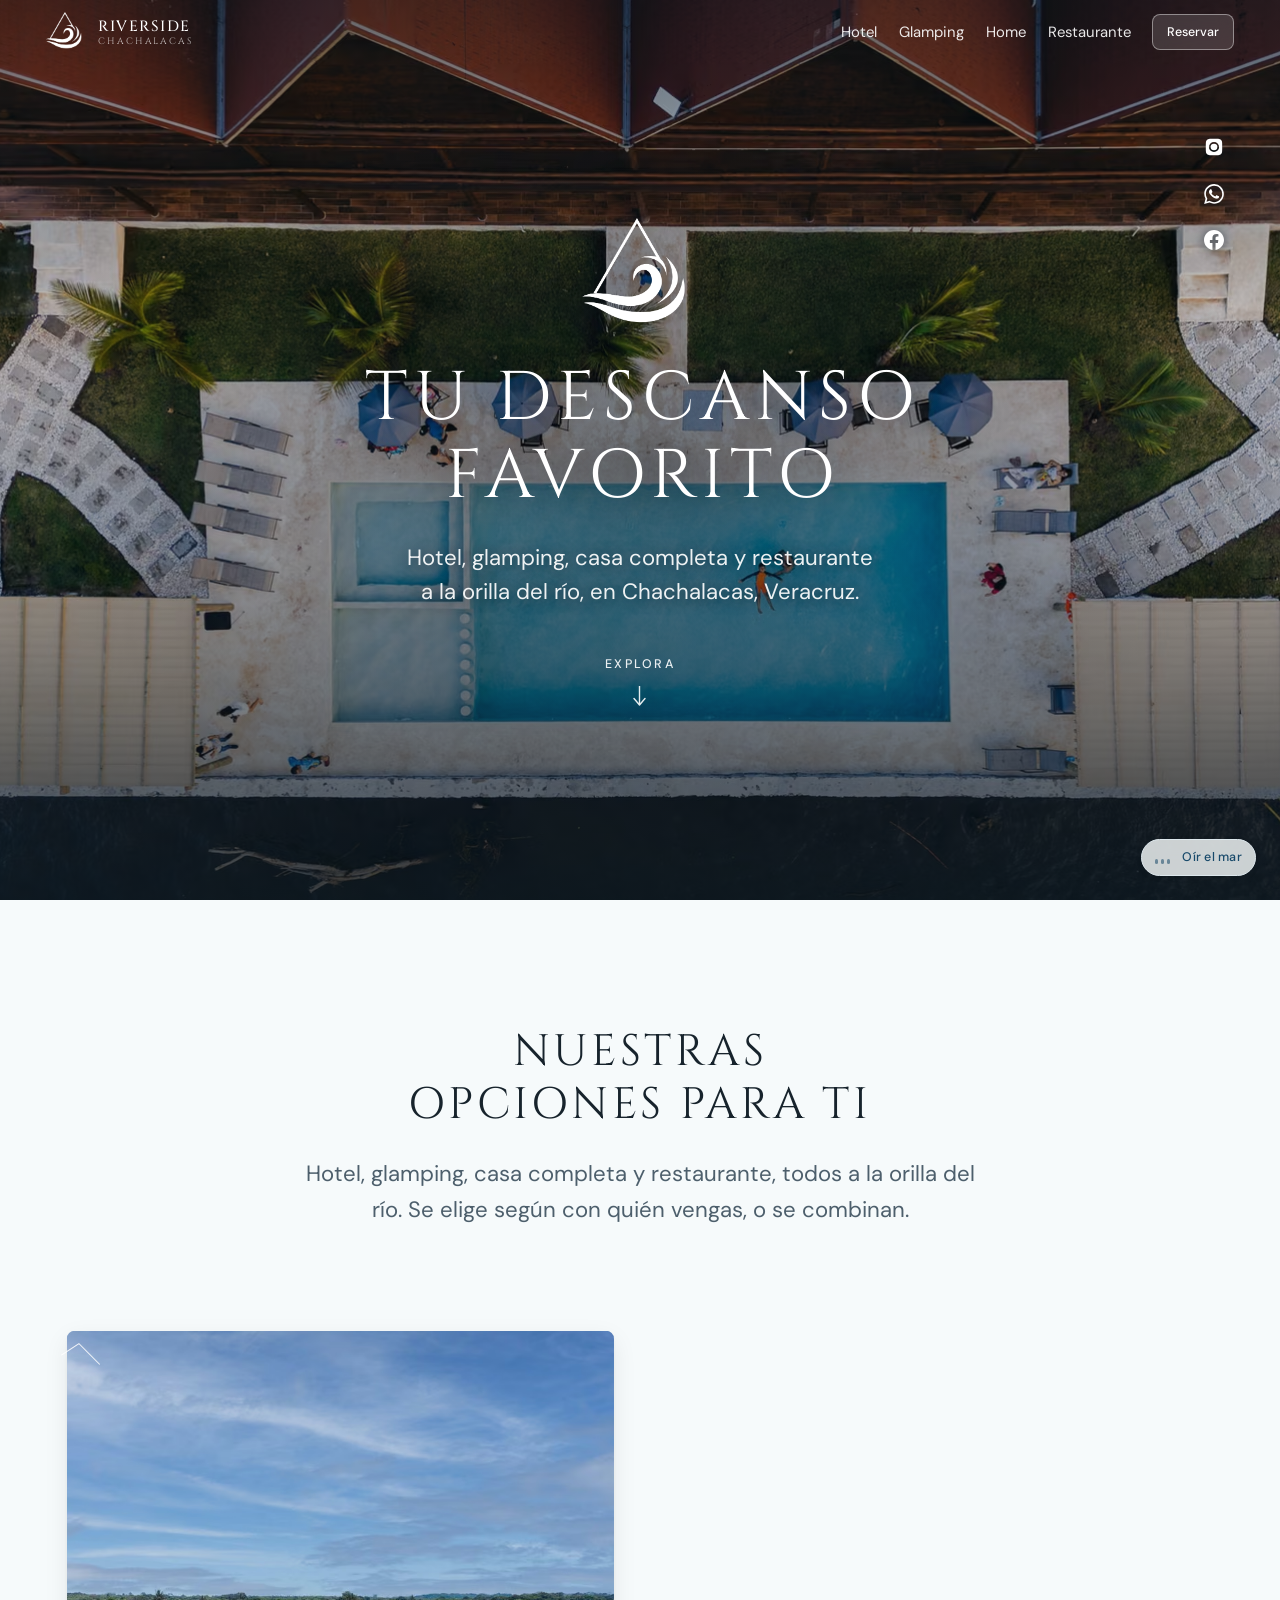
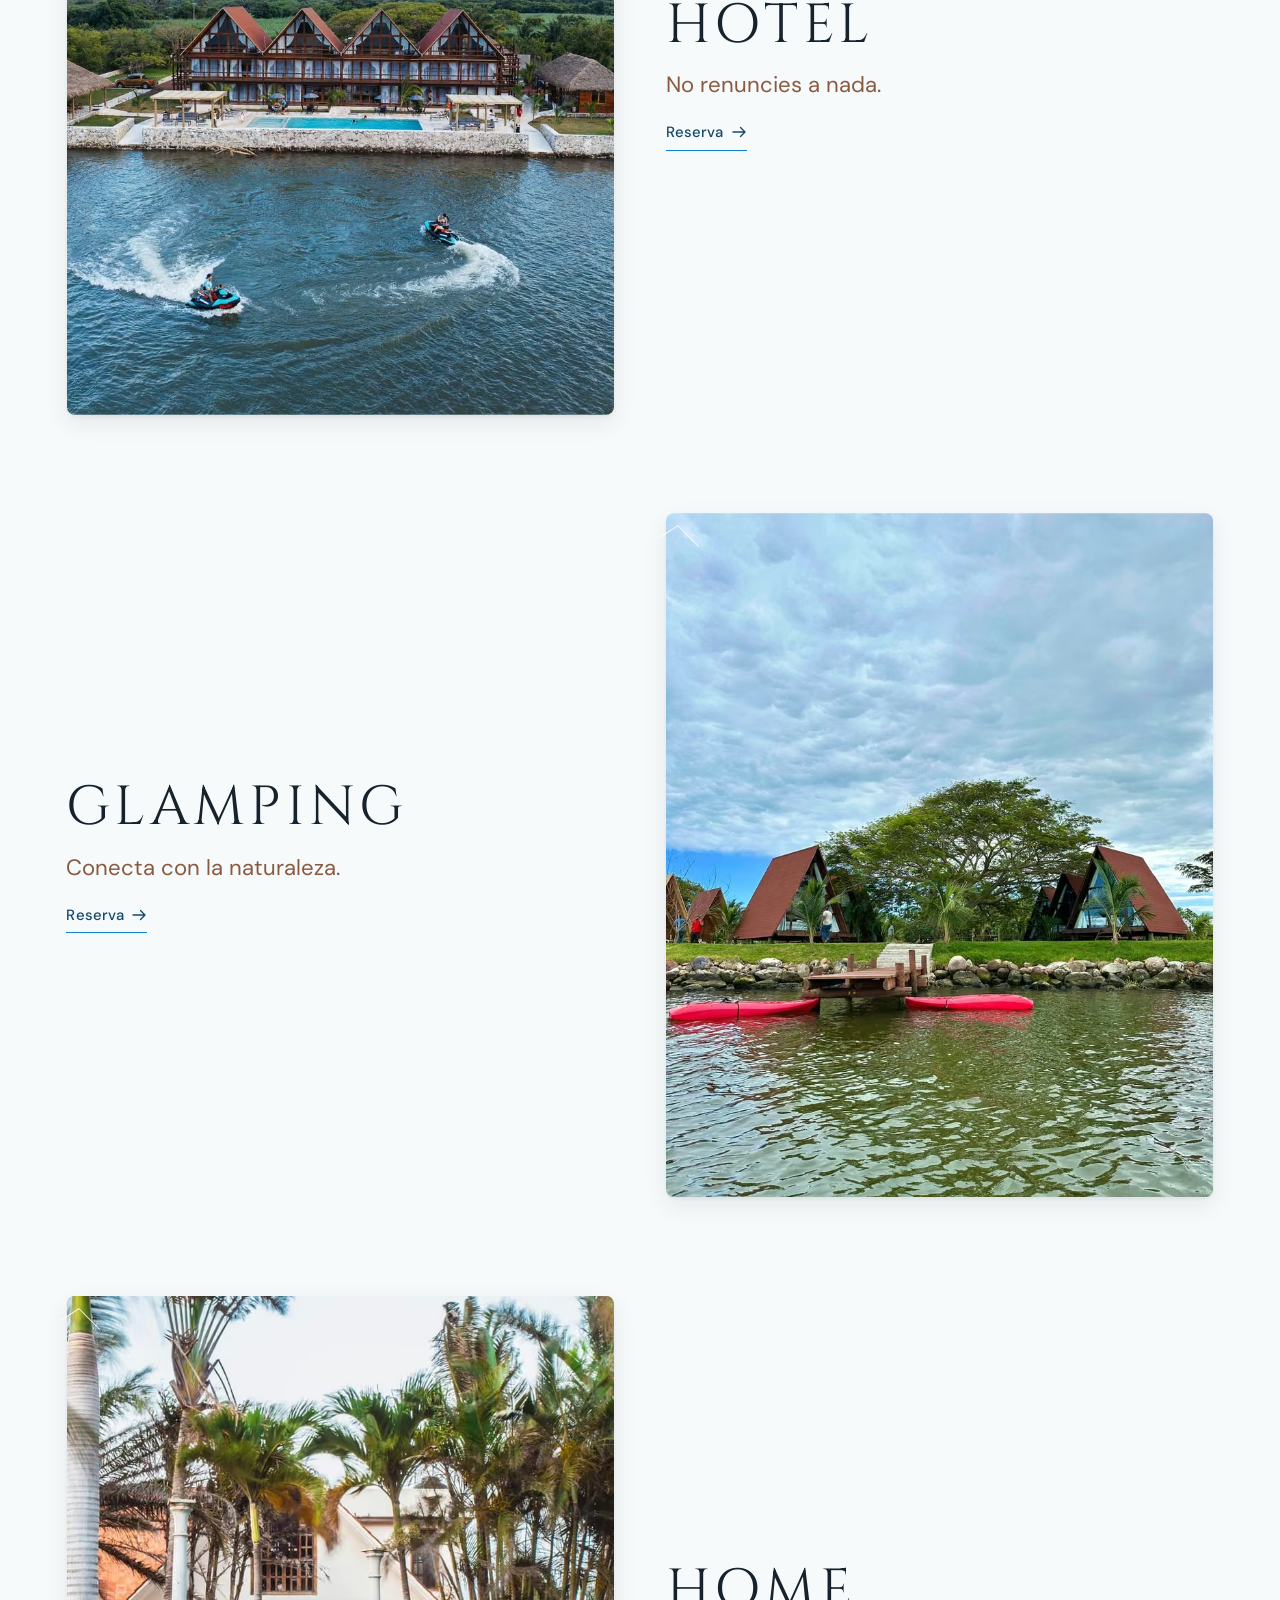
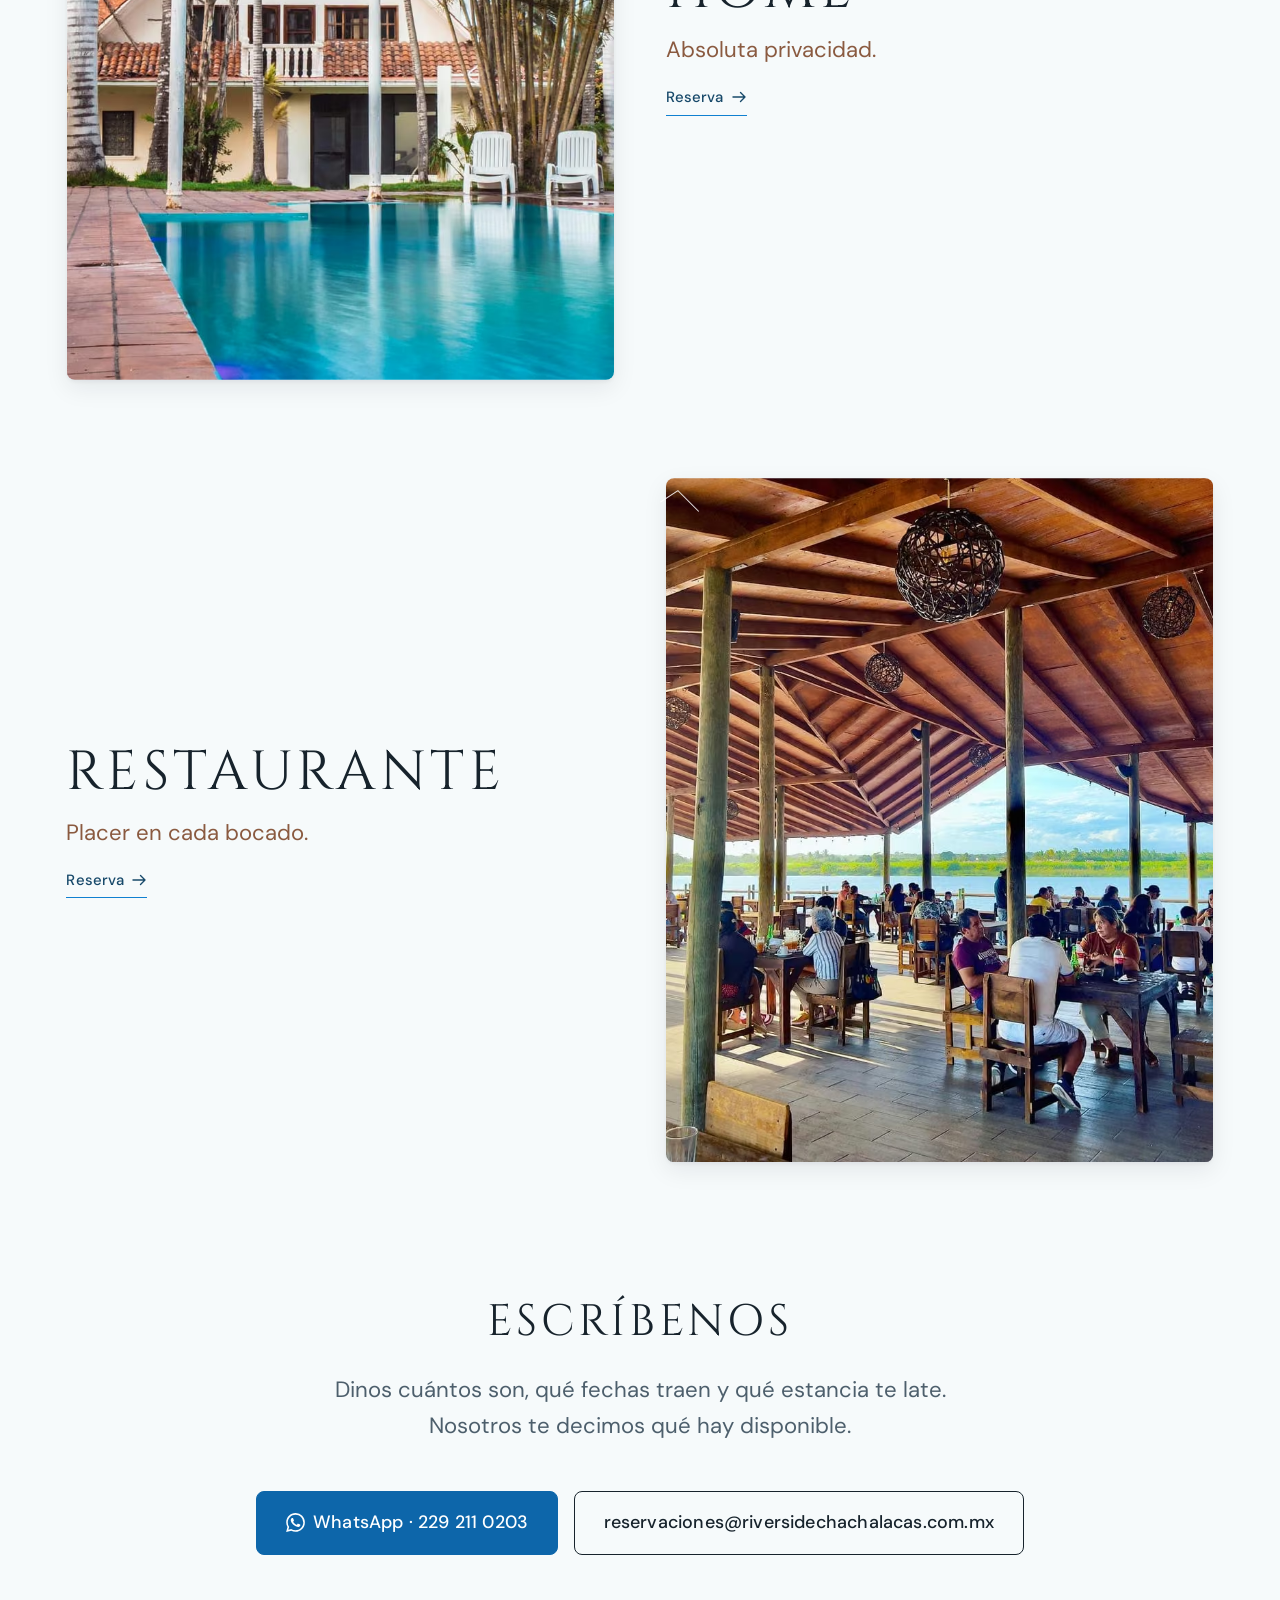
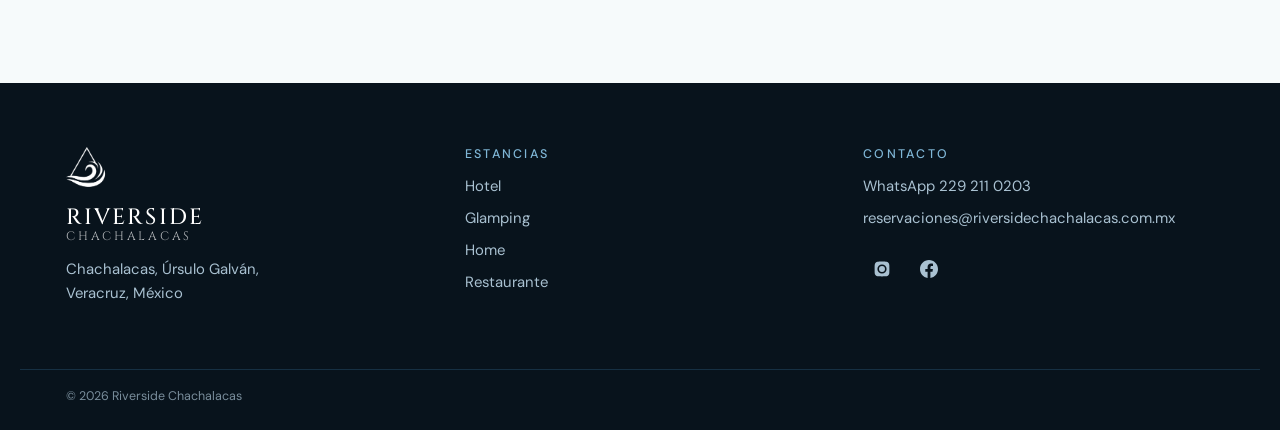
==== commit 5464a0a1: "La marea: siete ondas de swash asimétrico con interferencia caótica Reemplaza la corriente por lo qu" ====
--- a/codigo-puro/index.html
+++ b/codigo-puro/index.html
@@ -4,7 +4,7 @@
 <meta charset="utf-8">
 <meta name="viewport" content="width=device-width, initial-scale=1, viewport-fit=cover">
 <title>Riverside Chachalacas — hotel, glamping, casa y restaurante en Chachalacas, Veracruz</title>
-<meta name="description" content="Hotel, glamping, casa completa y restaurante a la orilla del río Actopan, en Chachalacas, Veracruz. Cuatro formas de quedarse en el mismo lugar.">
+<meta name="description" content="Hotel, glamping, casa completa y restaurante a la orilla del río, en Chachalacas, Veracruz. Cuatro formas de quedarse en el mismo lugar.">
 <link rel="canonical" href="https://riversidechachalacas.com.mx/">
 
 <meta property="og:type" content="website">
@@ -27,7 +27,7 @@
 <link rel="preload" as="image" fetchpriority="high" href="img/hero-1440.webp"
       imagesrcset="img/hero-640.webp 640w, img/hero-1024.webp 1024w, img/hero-1440.webp 1440w, img/hero-1880.webp 1880w"
       imagesizes="100vw">
-<link href="https://fonts.googleapis.com/css2?family=DM+Sans:opsz,wght@9..40,400;9..40,500;9..40,700&family=Newsreader:ital,opsz,wght@0,6..72,400;0,6..72,600;0,6..72,700;1,6..72,400;1,6..72,500&display=swap" rel="stylesheet">
+<link href="https://fonts.googleapis.com/css2?family=Cinzel:wght@400..600&family=DM+Sans:opsz,wght@9..40,400;9..40,500&display=swap" rel="stylesheet">
 
 <script type="application/ld+json">
 {
@@ -74,23 +74,10 @@
 <body>
 <a class="saltar" href="#contenido">Saltar al contenido</a>
 
-<!-- ══ la corriente ═══════════════════════════════════════════════════════ -->
-<svg class="corriente" data-corriente hidden aria-hidden="true" focusable="false"
-     preserveAspectRatio="none" xmlns="http://www.w3.org/2000/svg">
-  <defs>
-    <linearGradient id="caudal" x1="0" y1="0" x2="0" y2="1">
-      <stop offset="0%"   stop-color="#7fb6d6" stop-opacity=".22"/>
-      <stop offset="35%"  stop-color="#1080d0" stop-opacity=".55"/>
-      <stop offset="100%" stop-color="#1080d0" stop-opacity=".30"/>
-    </linearGradient>
-  </defs>
-  <path class="corriente__cauce" fill="none"/>
-  <path class="corriente__agua"  fill="none"/>
-  <g class="corriente__cabeza">
-    <circle r="16" class="corriente__halo"/>
-    <circle r="4.5" class="corriente__gota"/>
-  </g>
-</svg>
+<!-- ══ la marea ═══════════════════════════════════════════════════════════
+     Siete ondas de azul casi transparente que suben con la lectura, y un
+     segmento del trazo del logo que las empuja. Motor y física: js/marea.js -->
+<canvas class="marea" data-marea aria-hidden="true"></canvas>
 
 <!-- ══ navegación ═════════════════════════════════════════════════════════ -->
 <header class="nav" data-nav>
@@ -99,7 +86,10 @@
     <span class="nav__nombre">Riverside<em>Chachalacas</em></span>
   </a>
   <nav class="nav__menu" aria-label="Principal">
-    <a href="#estancias">Estancias</a>
+    <a href="#hotel">Hotel</a>
+    <a href="#glamping">Glamping</a>
+    <a href="#home">Home</a>
+    <a href="#restaurante">Restaurante</a>
     <a class="boton boton--marca boton--chico" href="https://wa.me/5212292110203?text=Hola%2C%20quiero%20informaci%C3%B3n%20de%20Riverside%20Chachalacas"
        target="_blank" rel="noopener">Reservar</a>
   </nav>
@@ -126,7 +116,7 @@
       Hotel, glamping, casa completa y restaurante a la orilla del río,
       en&nbsp;Chachalacas,&nbsp;Veracruz.
     </p>
-    <a class="hero__explora" href="#estancias">
+    <a class="hero__explora" href="#opciones">
       <span>Explora</span>
       <svg width="13" height="20" viewBox="0 0 13 20" fill="none" aria-hidden="true">
         <path d="M6.5 0v18M1 12.5 6.5 19l5.5-6.5" stroke="currentColor" stroke-width="1.4"
@@ -148,105 +138,139 @@
   </ul>
 </section>
 
-<!-- ══ estancias ══════════════════════════════════════════════════════════ -->
-<section class="seccion" id="estancias">
+<!-- ══ entrada ════════════════════════════════════════════════════════════ -->
+<section class="seccion seccion--entrada" id="opciones">
   <div class="contenedor">
-    <h2 class="titulo titulo--grande" data-moja data-sube>Nuestras opciones<br>para ti</h2>
+    <h2 class="titulo" data-sube>Nuestras opciones para ti</h2>
     <p class="entrada" data-sube>
       Hotel, glamping, casa completa y restaurante, todos a la orilla del río.
       Se elige según con quién vengas, o se combinan.
     </p>
-
-    <ul class="estancias" data-encajona>
-      <li class="estancia" data-sube id="hotel">
-        <figure class="estancia__foto">
-          <picture>
-            <source type="image/avif" sizes="(min-width:1000px) 30vw, (min-width:640px) 45vw, 88vw"
-                    srcset="img/hotel-560.avif 560w, img/hotel-800.avif 800w, img/hotel-1100.avif 1100w">
-            <source type="image/webp" sizes="(min-width:1000px) 30vw, (min-width:640px) 45vw, 88vw"
-                    srcset="img/hotel-560.webp 560w, img/hotel-800.webp 800w, img/hotel-1100.webp 1100w">
-            <img src="img/hotel-560.jpg" width="800" height="1000" loading="lazy" decoding="async"
-                 alt="Los edificios de techo a dos aguas del hotel Riverside frente al agua, con motos acuáticas en la orilla">
-          </picture>
-        </figure>
-        <div class="estancia__texto">
-          <h3 class="estancia__nombre">Hotel</h3>
-          <p class="estancia__lema">No renuncies a nada.</p>
-          <a class="boton boton--linea" href="https://riversidehotel.com.mx/" target="_blank" rel="noopener">
-            Reserva
-            <svg width="15" height="12" viewBox="0 0 15 12" fill="none" aria-hidden="true"><path d="M1 6h12M8.5 1.5 13 6l-4.5 4.5" stroke="currentColor" stroke-width="1.4" stroke-linecap="round" stroke-linejoin="round"/></svg>
-          </a>
-        </div>
-      </li>
-
-      <li class="estancia" data-sube id="glamping">
-        <figure class="estancia__foto">
-          <picture>
-            <source type="image/avif" sizes="(min-width:1000px) 30vw, (min-width:640px) 45vw, 88vw"
-                    srcset="img/glamping-560.avif 560w, img/glamping-800.avif 800w, img/glamping-1100.avif 1100w">
-            <source type="image/webp" sizes="(min-width:1000px) 30vw, (min-width:640px) 45vw, 88vw"
-                    srcset="img/glamping-560.webp 560w, img/glamping-800.webp 800w, img/glamping-1100.webp 1100w">
-            <img src="img/glamping-560.jpg" width="800" height="1000" loading="lazy" decoding="async"
-                 alt="Cabañas triangulares de glamping en la orilla del río, con kayaks rojos en el agua">
-          </picture>
-        </figure>
-        <div class="estancia__texto">
-          <h3 class="estancia__nombre">Glamping</h3>
-          <p class="estancia__lema">Conecta con la naturaleza.</p>
-          <a class="boton boton--linea" href="https://wa.me/5212292110203?text=Hola%2C%20quiero%20reservar%20glamping%20en%20Riverside%20Chachalacas" target="_blank" rel="noopener">
-            Reserva
-            <svg width="15" height="12" viewBox="0 0 15 12" fill="none" aria-hidden="true"><path d="M1 6h12M8.5 1.5 13 6l-4.5 4.5" stroke="currentColor" stroke-width="1.4" stroke-linecap="round" stroke-linejoin="round"/></svg>
-          </a>
-        </div>
-      </li>
-
-      <li class="estancia" data-sube id="home">
-        <figure class="estancia__foto">
-          <picture>
-            <source type="image/avif" sizes="(min-width:1000px) 30vw, (min-width:640px) 45vw, 88vw"
-                    srcset="img/home-560.avif 560w, img/home-800.avif 800w">
-            <source type="image/webp" sizes="(min-width:1000px) 30vw, (min-width:640px) 45vw, 88vw"
-                    srcset="img/home-560.webp 560w, img/home-800.webp 800w">
-            <img src="img/home-560.jpg" width="800" height="1000" loading="lazy" decoding="async"
-                 alt="Casa blanca con alberca privada rodeada de palmeras">
-          </picture>
-        </figure>
-        <div class="estancia__texto">
-          <h3 class="estancia__nombre">Home</h3>
-          <p class="estancia__lema">Absoluta privacidad.</p>
-          <a class="boton boton--linea" href="https://wa.me/5212292110203?text=Hola%2C%20quiero%20informaci%C3%B3n%20de%20la%20casa%20completa%20en%20Riverside%20Chachalacas" target="_blank" rel="noopener">
-            Reserva
-            <svg width="15" height="12" viewBox="0 0 15 12" fill="none" aria-hidden="true"><path d="M1 6h12M8.5 1.5 13 6l-4.5 4.5" stroke="currentColor" stroke-width="1.4" stroke-linecap="round" stroke-linejoin="round"/></svg>
-          </a>
-        </div>
-      </li>
-
-      <li class="estancia" data-sube id="restaurante">
-        <figure class="estancia__foto">
-          <picture>
-            <source type="image/avif" sizes="(min-width:1000px) 30vw, (min-width:640px) 45vw, 88vw"
-                    srcset="img/restaurante-560.avif 560w, img/restaurante-800.avif 800w">
-            <source type="image/webp" sizes="(min-width:1000px) 30vw, (min-width:640px) 45vw, 88vw"
-                    srcset="img/restaurante-560.webp 560w, img/restaurante-800.webp 800w">
-            <img src="img/restaurante-560.jpg" width="800" height="1000" loading="lazy" decoding="async"
-                 alt="Restaurante bajo palapa de madera con mesas y vista abierta al río">
-          </picture>
-        </figure>
-        <div class="estancia__texto">
-          <h3 class="estancia__nombre">Restaurante</h3>
-          <p class="estancia__lema">Placer en cada bocado.</p>
-          <a class="boton boton--linea" href="https://wa.me/5212292110203?text=Hola%2C%20quiero%20reservar%20mesa%20en%20el%20restaurante%20de%20Riverside%20Chachalacas" target="_blank" rel="noopener">
-            Reserva
-            <svg width="15" height="12" viewBox="0 0 15 12" fill="none" aria-hidden="true"><path d="M1 6h12M8.5 1.5 13 6l-4.5 4.5" stroke="currentColor" stroke-width="1.4" stroke-linecap="round" stroke-linejoin="round"/></svg>
-          </a>
-        </div>
-      </li>
-    </ul>
+  </div>
+</section>
+
+<!-- ══ las cuatro estancias, cada una en su propia sección ════════════════ -->
+<section class="estancia" id="hotel">
+  <div class="contenedor estancia__reja">
+    <figure class="estancia__foto" data-sube>
+      <picture>
+        <source type="image/avif" sizes="(min-width:900px) 46vw, 90vw"
+                srcset="img/hotel-560.avif 560w, img/hotel-800.avif 800w, img/hotel-1100.avif 1100w">
+        <source type="image/webp" sizes="(min-width:900px) 46vw, 90vw"
+                srcset="img/hotel-560.webp 560w, img/hotel-800.webp 800w, img/hotel-1100.webp 1100w">
+        <img src="img/hotel-560.jpg" width="800" height="1000" loading="lazy" decoding="async"
+             alt="Los edificios de techo a dos aguas del hotel Riverside frente al agua, con motos acuáticas en la orilla">
+      </picture>
+    </figure>
+    <div class="estancia__texto" data-sube>
+      <h2 class="estancia__nombre">Hotel</h2>
+      <p class="estancia__lema">No renuncies a nada.</p>
+      <a class="boton boton--linea" href="https://riversidehotel.com.mx/" target="_blank" rel="noopener">
+        Reserva
+        <svg width="15" height="12" viewBox="0 0 15 12" fill="none" aria-hidden="true"><path d="M1 6h12M8.5 1.5 13 6l-4.5 4.5" stroke="currentColor" stroke-width="1.4" stroke-linecap="round" stroke-linejoin="round"/></svg>
+      </a>
+    </div>
+  </div>
+</section>
+
+<section class="estancia estancia--invertida" id="glamping">
+  <div class="contenedor estancia__reja">
+    <figure class="estancia__foto" data-sube>
+      <picture>
+        <source type="image/avif" sizes="(min-width:900px) 46vw, 90vw"
+                srcset="img/glamping-560.avif 560w, img/glamping-800.avif 800w, img/glamping-1100.avif 1100w">
+        <source type="image/webp" sizes="(min-width:900px) 46vw, 90vw"
+                srcset="img/glamping-560.webp 560w, img/glamping-800.webp 800w, img/glamping-1100.webp 1100w">
+        <img src="img/glamping-560.jpg" width="800" height="1000" loading="lazy" decoding="async"
+             alt="Cabañas triangulares de glamping en la orilla del río, con kayaks rojos en el agua">
+      </picture>
+    </figure>
+    <div class="estancia__texto" data-sube>
+      <h2 class="estancia__nombre">Glamping</h2>
+      <p class="estancia__lema">Conecta con la naturaleza.</p>
+      <a class="boton boton--linea" href="https://wa.me/5212292110203?text=Hola%2C%20quiero%20reservar%20glamping%20en%20Riverside%20Chachalacas" target="_blank" rel="noopener">
+        Reserva
+        <svg width="15" height="12" viewBox="0 0 15 12" fill="none" aria-hidden="true"><path d="M1 6h12M8.5 1.5 13 6l-4.5 4.5" stroke="currentColor" stroke-width="1.4" stroke-linecap="round" stroke-linejoin="round"/></svg>
+      </a>
+    </div>
+  </div>
+</section>
+
+<section class="estancia" id="home">
+  <div class="contenedor estancia__reja">
+    <figure class="estancia__foto" data-sube>
+      <picture>
+        <source type="image/avif" sizes="(min-width:900px) 46vw, 90vw"
+                srcset="img/home-560.avif 560w, img/home-800.avif 800w">
+        <source type="image/webp" sizes="(min-width:900px) 46vw, 90vw"
+                srcset="img/home-560.webp 560w, img/home-800.webp 800w">
+        <img src="img/home-560.jpg" width="800" height="1000" loading="lazy" decoding="async"
+             alt="Casa blanca con alberca privada rodeada de palmeras">
+      </picture>
+    </figure>
+    <div class="estancia__texto" data-sube>
+      <h2 class="estancia__nombre">Home</h2>
+      <p class="estancia__lema">Absoluta privacidad.</p>
+      <a class="boton boton--linea" href="https://wa.me/5212292110203?text=Hola%2C%20quiero%20informaci%C3%B3n%20de%20la%20casa%20completa%20en%20Riverside%20Chachalacas" target="_blank" rel="noopener">
+        Reserva
+        <svg width="15" height="12" viewBox="0 0 15 12" fill="none" aria-hidden="true"><path d="M1 6h12M8.5 1.5 13 6l-4.5 4.5" stroke="currentColor" stroke-width="1.4" stroke-linecap="round" stroke-linejoin="round"/></svg>
+      </a>
+    </div>
+  </div>
+</section>
+
+<section class="estancia estancia--invertida" id="restaurante">
+  <div class="contenedor estancia__reja">
+    <figure class="estancia__foto" data-sube>
+      <picture>
+        <source type="image/avif" sizes="(min-width:900px) 46vw, 90vw"
+                srcset="img/restaurante-560.avif 560w, img/restaurante-800.avif 800w">
+        <source type="image/webp" sizes="(min-width:900px) 46vw, 90vw"
+                srcset="img/restaurante-560.webp 560w, img/restaurante-800.webp 800w">
+        <img src="img/restaurante-560.jpg" width="800" height="1000" loading="lazy" decoding="async"
+             alt="Restaurante bajo palapa de madera con mesas y vista abierta al río">
+      </picture>
+    </figure>
+    <div class="estancia__texto" data-sube>
+      <h2 class="estancia__nombre">Restaurante</h2>
+      <p class="estancia__lema">Placer en cada bocado.</p>
+      <a class="boton boton--linea" href="https://wa.me/5212292110203?text=Hola%2C%20quiero%20reservar%20mesa%20en%20el%20restaurante%20de%20Riverside%20Chachalacas" target="_blank" rel="noopener">
+        Reserva
+        <svg width="15" height="12" viewBox="0 0 15 12" fill="none" aria-hidden="true"><path d="M1 6h12M8.5 1.5 13 6l-4.5 4.5" stroke="currentColor" stroke-width="1.4" stroke-linecap="round" stroke-linejoin="round"/></svg>
+      </a>
+    </div>
+  </div>
+</section>
+
+<!-- ══ contacto ═══════════════════════════════════════════════════════════ -->
+<section class="seccion seccion--contacto" id="contacto">
+  <div class="contenedor">
+    <h2 class="titulo" data-sube>Escríbenos</h2>
+    <p class="entrada" data-sube>
+      Dinos cuántos son, qué fechas traen y qué estancia te late.
+      Nosotros te decimos qué hay disponible.
+    </p>
+    <div class="contacto" data-sube>
+      <a class="boton boton--marca boton--grande"
+         href="https://wa.me/5212292110203?text=Hola%2C%20quiero%20informaci%C3%B3n%20de%20Riverside%20Chachalacas"
+         target="_blank" rel="noopener">
+        <svg viewBox="0 0 24 24" width="19" height="19" aria-hidden="true"><path fill="currentColor" d="M17.5 14.4c-.3-.15-1.77-.87-2.04-.97-.27-.1-.47-.15-.67.15s-.77.97-.94 1.17c-.17.2-.35.22-.65.07a8.2 8.2 0 0 1-2.4-1.48 9 9 0 0 1-1.67-2.07c-.17-.3-.02-.46.13-.61.14-.14.3-.35.45-.53.15-.17.2-.3.3-.5.1-.2.05-.37-.02-.52-.08-.15-.67-1.61-.92-2.2-.24-.58-.49-.5-.67-.51h-.57c-.2 0-.52.07-.79.37s-1.04 1.01-1.04 2.47 1.06 2.86 1.21 3.06c.15.2 2.1 3.2 5.08 4.49.71.3 1.26.49 1.7.63.71.22 1.36.19 1.87.12.57-.09 1.76-.72 2.01-1.41.25-.7.25-1.29.17-1.42-.07-.13-.27-.2-.57-.35ZM12.05 21.8h-.01a9.8 9.8 0 0 1-4.99-1.37l-.36-.21-3.7.97.99-3.62-.24-.37a9.78 9.78 0 0 1-1.5-5.23c0-5.4 4.4-9.8 9.81-9.8 2.62 0 5.08 1.02 6.93 2.87a9.74 9.74 0 0 1 2.87 6.94c0 5.4-4.4 9.8-9.8 9.8ZM20.5 3.49A11.75 11.75 0 0 0 12.05 0C5.56 0 .28 5.28.28 11.77c0 2.07.54 4.1 1.57 5.88L.18 24l6.5-1.7a11.74 11.74 0 0 0 5.37 1.36h.01c6.49 0 11.77-5.28 11.77-11.77 0-3.15-1.22-6.1-3.44-8.33Z"/></svg>
+        WhatsApp · 229 211 0203
+      </a>
+      <a class="boton boton--linea-caja boton--grande" href="mailto:reservaciones@riversidechachalacas.com.mx">
+        reservaciones@riversidechachalacas.com.mx
+      </a>
+    </div>
   </div>
 </section>
 
 </main>
 
+<!-- ══ el sonido del mar ══════════════════════════════════════════════════ -->
+<button class="mar" type="button" data-mar aria-pressed="false">
+  <span class="mar__ondas" aria-hidden="true"><i></i><i></i><i></i></span>
+  <span class="mar__texto">Oír el mar</span>
+</button>
 
 <!-- ══ pie ════════════════════════════════════════════════════════════════ -->
 <footer class="pie">
@@ -284,7 +308,8 @@
   </p>
 </footer>
 
-<script src="js/corriente.js" defer></script>
+<script src="js/marea.js" defer></script>
+<script src="js/mar.js" defer></script>
 <script src="js/sitio.js" defer></script>
 </body>
 </html>
--- a/codigo-puro/css/tokens.css
+++ b/codigo-puro/css/tokens.css
@@ -65,7 +65,10 @@
   --linea-honda:      #1d3d54;
 
   /* --- tipografía ------------------------------------------------------ */
-  --fuente-display: 'Newsreader', 'Iowan Old Style', 'Palatino Linotype', Palatino, Georgia, serif;
+  /* Cinzel es la tipografía REAL del logotipo de Riverside (la confirmó
+     Sergio). Es una romana de capitales: sus minúsculas son versalitas, por
+     eso todo lo que la use va en mayúsculas. */
+  --fuente-display: 'Cinzel', 'Trajan Pro', 'Optima', 'Palatino Linotype', Palatino, Georgia, serif;
   --fuente-texto:   'DM Sans', -apple-system, BlinkMacSystemFont, 'Segoe UI', system-ui, sans-serif;
 
   /* escala mayor tercera (1.25) fluida entre 380px y 1440px */
@@ -82,14 +85,19 @@
 
   --peso-normal: 400;
   --peso-medio: 500;
-  --peso-fuerte: 700;
+  --peso-fuerte: 600;
+  /* Los títulos van en 400. Sergio: «que la de Tu descanso favorito no sea
+     taaan gruesa». En una romana de capitales el peso lo da el tamaño y el
+     tracking, no el grosor del trazo. */
+  --peso-display: 400;
 
-  --alto-apretado: 1.06;
-  --alto-titulo: 1.14;
+  --alto-apretado: 1.14;   /* las capitales no tienen descendentes: piden más aire */
+  --alto-titulo: 1.22;
   --alto-texto: 1.62;
 
   --track-ancho: 0.18em;   /* para los rótulos en versalitas */
-  --track-titulo: -0.015em;
+  --track-titulo: 0.05em;    /* las capitales necesitan aire entre letras */
+  --track-display: 0.085em;  /* y más aire cuanto más grandes son */
 
   /* --- espacio: escala de 4px ----------------------------------------- */
   --e-1: 0.25rem;  --e-2: 0.5rem;   --e-3: 0.75rem;  --e-4: 1rem;
--- a/codigo-puro/css/base.css
+++ b/codigo-puro/css/base.css
@@ -52,9 +52,13 @@
 /* --- tipografía del documento ------------------------------------------- */
 h1, h2, h3 {
   font-family: var(--fuente-display);
-  font-weight: var(--peso-fuerte);
+  font-weight: var(--peso-display);
   line-height: var(--alto-titulo);
   letter-spacing: var(--track-titulo);
+  /* Cinzel es fuente de capitales: en minúsculas rinde versalitas y se ve
+     mal. El texto del HTML se queda en mayúsculas y minúsculas (para SEO y
+     lectores de pantalla) y aquí se presenta en caja alta. */
+  text-transform: uppercase;
   text-wrap: balance;
 }
 
--- a/codigo-puro/css/sitio.css
+++ b/codigo-puro/css/sitio.css
@@ -1,42 +1,23 @@
 /* ============================================================================
-   SITIO — composición. La retícula va sobria a propósito: toda la sorpresa
-   vive en la corriente.
+   SITIO — composición.
+   La retícula va sobria a propósito: toda la sorpresa vive en la marea.
    ========================================================================== */
 
-/* ══ la corriente ═══════════════════════════════════════════════════════════
-   Vive detrás del contenido, a lo largo de TODO el documento. */
-.corriente {
-  position: absolute;
-  inset-block-start: 0;
-  inset-inline-start: 0;
+/* ══ la marea ═══════════════════════════════════════════════════════════════
+   Lienzo fijo al viewport, por detrás de todo el contenido y por delante del
+   fondo. Las secciones NO llevan fondo propio justamente para que el agua se
+   vea a través de ellas; el único que la tapa es el pie, que es donde el mar
+   ya no llega. */
+.marea {
+  position: fixed;
+  inset: 0;
   z-index: var(--z-corriente);
   pointer-events: none;
-  overflow: visible;
-}
-
-.corriente__cauce {
-  stroke: var(--rio-500);
-  stroke-opacity: 0.10;
-  stroke-width: 1;
-  stroke-linecap: round;
-}
-
-.corriente__agua {
-  stroke: url(#caudal);
-  stroke-width: 2.2;
-  stroke-linecap: round;
-  filter: drop-shadow(0 0 6px rgb(16 128 208 / 0.30));
-}
-
-.corriente__cabeza { opacity: 0; transition: opacity var(--t-medio) var(--curva-suave); }
-.corriente__halo { fill: var(--rio-500); fill-opacity: 0.13; }
-.corriente__gota { fill: var(--rio-500); }
-
-/* El agua corre POR DEBAJO del contenido, nunca encima de una foto.
-   En los tramos de fondo hondo el río se sumerge y reaparece al salir —
-   que es lo que hace un río cuando se mete bajo un puente. El título de
-   esos tramos se moja igual: el subrayado no depende de ver el trazo. */
-.seccion, .hero, .pie { position: relative; z-index: var(--z-contenido); }
+  width: 100%;
+  height: 100%;
+}
+
+.seccion, .estancia, .hero, .pie { position: relative; z-index: var(--z-contenido); }
 
 /* ══ navegación ════════════════════════════════════════════════════════════ */
 .nav {
@@ -50,22 +31,19 @@
   gap: var(--e-4);
   padding: var(--e-3) var(--margen-x);
   color: var(--blanco);
-  /* solo se animan color y sombra: animar padding mueve la caja y provoca
-     recálculo de layout en cada cuadro. La barra se compacta de golpe. */
+  /* solo color y sombra: animar padding movería la caja en cada cuadro */
   transition:
     background-color var(--t-medio) var(--curva-suave),
     color var(--t-medio) var(--curva-suave),
     box-shadow var(--t-medio) var(--curva-suave);
 }
 
-/* al salir del hero la barra se posa: el fondo aparece porque hay algo detrás */
 .nav.esta-posada {
-  background: rgb(246 250 251 / 0.88);
+  background: rgb(246 250 251 / 0.86);
   -webkit-backdrop-filter: blur(14px);
   backdrop-filter: blur(14px);
   color: var(--texto);
   box-shadow: 0 1px 0 var(--linea);
-  padding-block: var(--e-2);
 }
 
 .nav__marca {
@@ -88,23 +66,22 @@
 .nav__nombre {
   font-family: var(--fuente-display);
   font-size: var(--paso--1);
-  font-weight: var(--peso-fuerte);
-  letter-spacing: 0.02em;
-  line-height: 1.1;
+  font-weight: var(--peso-medio);
+  text-transform: uppercase;
+  letter-spacing: 0.1em;
+  line-height: 1.2;
   display: flex;
   flex-direction: column;
 }
 .nav__nombre em {
   font-style: normal;
-  font-family: var(--fuente-texto);
+  font-size: 0.62em;
   font-weight: var(--peso-normal);
-  font-size: 0.66em;
-  letter-spacing: var(--track-ancho);
-  text-transform: uppercase;
+  letter-spacing: 0.2em;
   opacity: 0.72;
 }
 
-.nav__menu { display: flex; align-items: center; gap: clamp(var(--e-4), 2vw, var(--e-6)); }
+.nav__menu { display: flex; align-items: center; gap: clamp(var(--e-3), 1.7vw, var(--e-5)); }
 .nav__menu > a:not(.boton) {
   font-size: var(--paso--1);
   text-decoration: none;
@@ -123,14 +100,11 @@
 }
 .nav:not(.esta-posada) .boton--marca:hover { --boton-fondo: rgb(255 255 255 / 0.26); --boton-borde: var(--blanco); }
 
-@media (max-width: 640px) {
-  .nav__menu > a:not(.boton) { display: none; }
-  .nav__nombre { display: none; }
-}
+@media (max-width: 860px) { .nav__menu > a:not(.boton) { display: none; } }
+@media (max-width: 640px) { .nav__nombre { display: none; } }
 
 /* ══ hero ══════════════════════════════════════════════════════════════════ */
 .hero {
-  position: relative;
   min-height: 100svh;
   display: grid;
   place-items: center;
@@ -141,7 +115,6 @@
 .hero__fondo { position: absolute; inset: 0; z-index: -2; }
 .hero__fondo img { width: 100%; height: 100%; object-fit: cover; }
 
-/* el velo es más denso arriba y abajo, donde vive el texto */
 .hero::after {
   content: '';
   position: absolute;
@@ -159,7 +132,7 @@
   text-align: center;
   gap: var(--e-5);
   color: var(--blanco);
-  max-width: 40rem;
+  max-width: 44rem;
 }
 
 .hero__logo {
@@ -169,17 +142,20 @@
 }
 
 .hero__titulo {
-  font-size: var(--paso-7);
-  font-weight: var(--peso-fuerte);
+  font-size: var(--paso-6);
+  font-weight: var(--peso-display);
   line-height: var(--alto-apretado);
-  letter-spacing: -0.025em;
+  letter-spacing: var(--track-display);
+  /* el tracking abre las capitales; este margen compensa el hueco que la
+     última letra deja colgando, para que el bloque quede ópticamente centrado */
+  margin-inline-end: calc(var(--track-display) * -1);
   text-shadow: 0 2px 30px rgb(8 19 28 / 0.45);
 }
 
 .hero__bajada {
   font-size: var(--paso-1);
-  line-height: 1.5;
-  max-width: 30ch;
+  line-height: 1.55;
+  max-width: 32ch;
   color: rgb(255 255 255 / 0.92);
   text-shadow: 0 1px 14px rgb(8 19 28 / 0.55);
 }
@@ -200,7 +176,7 @@
 }
 .hero__explora:hover { color: var(--blanco); }
 
-/* la flecha baja y vuelve por el mismo arco — como una gota que cae y se rehace */
+/* la flecha cae y se rehace, como una gota */
 .hero__explora svg { animation: gotear 2.6s var(--curva-suave) infinite; }
 @keyframes gotear {
   0%, 68%, 100% { transform: translateY(0); opacity: 0.75; }
@@ -229,6 +205,8 @@
   color: var(--blanco);
   flex-direction: column;
 }
+/* medido: el peor fondo bajo los iconos daba 3.87:1; la sombra los despega */
+.social--hero a { filter: drop-shadow(0 1px 6px rgb(8 19 28 / 0.75)); }
 @media (max-width: 640px) {
   .social--hero { flex-direction: row; inset-block-start: auto; inset-block-end: var(--e-5); inset-inline: 0; justify-content: center; }
 }
@@ -236,141 +214,176 @@
 .social--pie { margin-top: var(--e-3); color: var(--texto-invertido-suave); }
 .social--pie a:hover { background: rgb(255 255 255 / 0.10); color: var(--blanco); }
 
-/* ══ secciones ═════════════════════════════════════════════════════════════ */
-.seccion { position: relative; padding-block: var(--seccion-y); }
-
-.seccion--honda {
-  background: var(--fondo-hondo);
-  color: var(--texto-invertido);
-}
-.seccion--honda .titulo { color: var(--blanco); }
+/* ══ secciones de texto ════════════════════════════════════════════════════ */
+.seccion { padding-block: var(--seccion-y); }
+
+.seccion--entrada {
+  text-align: center;
+  padding-block: var(--seccion-y) clamp(2rem, 1rem + 3vw, 3.5rem);
+}
+.seccion--entrada .titulo, .seccion--entrada .entrada { margin-inline: auto; }
 
 .titulo {
   font-size: var(--paso-4);
-  /* fit-content para que la marca de agua mida el TEXTO y no la columna */
-  width: fit-content;
-  max-width: min(20ch, 100%);
-  position: relative;
-  transition: color var(--t-lento) var(--curva-suave);
-}
-.titulo--grande { font-size: var(--paso-6); letter-spacing: -0.022em; }
-
-/* La marca de agua: el nivel que dejó el río al pasar. No es una regla —
-   es irregular, se aclara hacia el final y se desvanece, como una orilla. */
-.titulo[data-moja]::after {
-  content: '';
-  position: absolute;
-  inset-inline-start: 0;
-  inset-block-end: -0.18em;
-  height: 3px;
-  width: 100%;
-  transform: scaleX(0);
-  transform-origin: left center;
-  background:
-    linear-gradient(90deg,
-      var(--rio-500) 0%,
-      var(--rio-400) 42%,
-      var(--rio-300) 68%,
-      rgb(127 182 214 / 0.35) 88%,
-      transparent 100%);
-  border-radius: var(--radio-redondo);
-  filter: blur(0.35px);
-  transition: transform var(--t-agua) var(--curva-corriente);
-}
-.titulo.esta-mojado::after { transform: scaleX(1); }
-.seccion--honda .titulo[data-moja]::after {
-  background: linear-gradient(90deg, var(--rio-400) 0%, var(--rio-300) 55%, rgb(127 182 214 / 0.30) 85%, transparent 100%);
+  /* las capitales con tracking ocupan bastante más que su cuenta de
+     caracteres: 22ch partía «NUESTRAS / OPCIONES PARA TI» en seco */
+  max-width: 28ch;
+  letter-spacing: var(--track-display);
 }
 
 .entrada {
   margin-top: var(--e-5);
-  max-width: 48ch;
+  max-width: 46ch;
   font-size: var(--paso-1);
-  line-height: 1.55;
+  line-height: 1.6;
   color: var(--texto-suave);
 }
-.entrada--invertida { color: var(--texto-invertido-suave); }
-
-/* ══ estancias ═════════════════════════════════════════════════════════════ */
-.estancias {
+
+/* ══ las cuatro estancias, una por sección ═════════════════════════════════
+   Recorrido largo a propósito: le da a la marea el espacio que necesita para
+   subir con calma. Alternan de lado para que el ojo baje en zigzag. */
+.estancia { padding-block: clamp(1.75rem, 1rem + 2.6vw, 3.25rem); }
+
+.estancia__reja {
   display: grid;
-  gap: var(--e-7) var(--e-5);
-  margin-top: var(--e-8);
-  grid-template-columns: repeat(auto-fit, minmax(15rem, 1fr));
-  /* sin fondo propio: el río NO se esconde debajo, se encajona contra el
-     margen al pasar por aquí (ver [data-encajona] en corriente.js) */
-}
-@media (min-width: 1000px) { .estancias { grid-template-columns: repeat(4, 1fr); } }
-
-.estancia { display: grid; gap: var(--e-4); align-content: start; }
+  gap: clamp(var(--e-5), 4vw, var(--e-8));
+  align-items: center;
+}
+@media (min-width: 900px) {
+  .estancia__reja { grid-template-columns: 1fr 1fr; }
+  .estancia--invertida .estancia__foto { order: 2; }
+}
 
 .estancia__foto {
   position: relative;
   border-radius: var(--radio-3);
   background: var(--agua-100);
   aspect-ratio: 4 / 5;
-}
-/* el recorte vive en la envoltura de la imagen, no en la figura: así la
-   cumbrera (::after) no queda atrapada en un contenedor que recorta */
+  /* que nunca sea más alta que la pantalla: si la foto no cabe de un vistazo,
+     el ojo deja de leerla como una imagen y empieza a leerla como un muro */
+  max-height: 76svh;
+  margin-inline: auto;
+  box-shadow: var(--sombra-2);
+}
+@media (max-width: 899px) { .estancia__foto { aspect-ratio: 5 / 4; max-height: 62svh; } }
+
 .estancia__foto picture {
   display: block;
   width: 100%; height: 100%;
-  /* recorta el acercamiento del hover sin usar overflow, para no crear un
-     contenedor que atrape a la cumbrera de al lado */
+  /* recorta el acercamiento del hover sin crear un contenedor que atrape a
+     la cumbrera de al lado */
   clip-path: inset(0 round var(--radio-3));
 }
 .estancia__foto img {
   width: 100%; height: 100%; object-fit: cover;
   transition: transform var(--t-lento) var(--curva-salida);
 }
-.estancia:hover .estancia__foto img { transform: scale(1.035); }
-
-/* la cumbrera: el mismo ángulo del logo y de los techos, dibujado en la esquina */
+.estancia:hover .estancia__foto img { transform: scale(1.03); }
+
+/* la cumbrera: el mismo ángulo del logo y de todos los techos del lugar */
 .estancia__foto::after {
   content: '';
   position: absolute;
   inset-block-start: var(--e-3);
   inset-inline-start: var(--e-3);
-  width: 26px;
-  height: 18px;
+  width: 30px;
+  height: 21px;
   border-block-start: 1.5px solid rgb(255 255 255 / 0.85);
   border-inline-start: 1.5px solid rgb(255 255 255 / 0.85);
   transform: rotate(45deg) skewX(-12deg);
   transform-origin: top left;
-  opacity: 0.85;
   pointer-events: none;
 }
 
-.estancia__texto { display: grid; gap: var(--e-2); align-content: start; }
+.estancia__texto { display: grid; gap: var(--e-3); align-content: center; justify-items: start; }
 
 .estancia__nombre {
-  font-size: var(--paso-2);
-  line-height: 1.15;
+  font-size: var(--paso-5);
+  letter-spacing: var(--track-display);
+  line-height: 1.1;
 }
 
 .estancia__lema {
-  font-family: var(--fuente-display);
-  font-size: var(--paso-0);
-  font-style: italic;
+  font-size: var(--paso-1);
   color: var(--acento-calido);
-}
-
-.estancia__cuerpo {
-  font-size: var(--paso--1);
-  color: var(--texto-suave);
-  margin-block: var(--e-1) var(--e-2);
-}
-
-.estancia .boton { justify-self: start; }
+  max-width: 24ch;
+}
 
 /* ══ contacto ══════════════════════════════════════════════════════════════ */
+.seccion--contacto {
+  text-align: center;
+  padding-block: clamp(3rem, 2rem + 4vw, 6rem) var(--e-10);
+}
+.seccion--contacto .titulo, .seccion--contacto .entrada { margin-inline: auto; }
+
 .contacto {
   display: flex;
   flex-wrap: wrap;
   gap: var(--e-4);
   margin-top: var(--e-7);
+  justify-content: center;
 }
 .contacto .boton { max-width: 100%; overflow-wrap: anywhere; }
+
+/* ══ el sonido del mar ═════════════════════════════════════════════════════
+   Discreto y siempre a mano. NUNCA arranca solo. */
+.mar {
+  position: fixed;
+  inset-block-end: var(--e-5);
+  inset-inline-end: var(--e-5);
+  z-index: var(--z-flotante);
+  display: inline-flex;
+  align-items: center;
+  gap: var(--e-3);
+  padding: 0.6em 1.05em;
+  background: rgb(246 250 251 / 0.82);
+  -webkit-backdrop-filter: blur(12px);
+  backdrop-filter: blur(12px);
+  color: var(--marca-honda);
+  border: 1px solid var(--linea);
+  border-radius: var(--radio-redondo);
+  font-size: var(--paso--2);
+  font-weight: var(--peso-medio);
+  letter-spacing: 0.02em;
+  cursor: pointer;
+  box-shadow: var(--sombra-1);
+  transition:
+    background-color var(--t-presion) var(--curva-suave),
+    border-color var(--t-presion) var(--curva-suave),
+    transform var(--t-instante) var(--curva-suave);
+}
+.mar:hover { background: var(--blanco); border-color: var(--marca-clara); }
+.mar:active { transform: translateY(1px); }
+
+/* tres barritas que solo ondulan cuando el mar está sonando */
+.mar__ondas { display: flex; align-items: flex-end; gap: 3px; height: 14px; }
+.mar__ondas i {
+  display: block;
+  width: 3px;
+  height: 5px;
+  border-radius: var(--radio-redondo);
+  background: currentColor;
+  opacity: 0.55;
+  transition: height var(--t-rapido) var(--curva-suave), opacity var(--t-rapido) var(--curva-suave);
+}
+.mar[aria-pressed='true'] .mar__ondas i {
+  opacity: 1;
+  animation: ondear 2.9s var(--curva-suave) infinite;
+}
+.mar[aria-pressed='true'] .mar__ondas i:nth-child(2) { animation-delay: 0.42s; animation-duration: 3.7s; }
+.mar[aria-pressed='true'] .mar__ondas i:nth-child(3) { animation-delay: 0.91s; animation-duration: 2.3s; }
+@keyframes ondear {
+  0%, 100% { height: 5px; }
+  22%      { height: 14px; }   /* sube rápido, como la ola */
+  70%      { height: 7px; }    /* y se retira despacio */
+}
+@media (prefers-reduced-motion: reduce) {
+  .mar[aria-pressed='true'] .mar__ondas i { animation: none; height: 10px; }
+}
+@media (max-width: 640px) {
+  .mar { inset-block-end: var(--e-3); inset-inline-end: var(--e-3); padding: 0.55em 0.8em; }
+  .mar__texto { display: none; }
+}
 
 /* ══ pie ═══════════════════════════════════════════════════════════════════ */
 .pie {
@@ -390,18 +403,18 @@
 .pie__nombre {
   font-family: var(--fuente-display);
   font-size: var(--paso-1);
-  font-weight: var(--peso-fuerte);
+  font-weight: var(--peso-medio);
+  text-transform: uppercase;
+  letter-spacing: 0.1em;
   color: var(--blanco);
-  line-height: 1.1;
+  line-height: 1.2;
 }
 .pie__nombre em {
   display: block;
   font-style: normal;
-  font-family: var(--fuente-texto);
   font-size: 0.55em;
   font-weight: var(--peso-normal);
-  letter-spacing: var(--track-ancho);
-  text-transform: uppercase;
+  letter-spacing: 0.22em;
   opacity: 0.7;
 }
 .pie__lugar { margin-top: var(--e-3); max-width: 22ch; }
@@ -433,7 +446,7 @@
 }
 
 /* ══ aparición al entrar en cuadro ═════════════════════════════════════════
-   Sube 14px y se asienta. No hay rebote: nada rebota. */
+   Sube 14 px y se asienta. Nada rebota. */
 [data-sube] {
   opacity: 0;
   transform: translateY(14px);
@@ -443,174 +456,8 @@
 }
 [data-sube].esta-dentro { opacity: 1; transform: none; }
 
+.estancia__texto[data-sube] { transition-delay: 90ms; }
+
 @media (prefers-reduced-motion: reduce) {
-  [data-sube] { opacity: 1; transform: none; }
-}
-
-/* el escalonado de las cuatro estancias: 60 ms, lo justo para leerse como
-   una secuencia y no como un retraso */
-.estancia:nth-child(1) { transition-delay: 0ms; }
-.estancia:nth-child(2) { transition-delay: 60ms; }
-.estancia:nth-child(3) { transition-delay: 120ms; }
-.estancia:nth-child(4) { transition-delay: 180ms; }
-@media (prefers-reduced-motion: reduce) { .estancia { transition-delay: 0ms !important; } }
-
-/* ══ datos duros de cada estancia ═══════════════════════════════════════════
-   Lo que un huésped busca de verdad: cuántos caben y qué hay. Va antes del
-   botón porque decide la reserva más que el copy. */
-.estancia__datos {
-  display: grid;
-  gap: var(--e-1);
-  margin-block: var(--e-2) var(--e-3);
-  font-size: var(--paso--1);
-  color: var(--texto-suave);
-}
-.estancia__datos li {
-  display: grid;
-  grid-template-columns: 0.85rem 1fr;
-  align-items: start;
-  gap: var(--e-2);
-}
-.estancia__datos li::before {
-  content: '';
-  width: 7px;
-  height: 7px;
-  margin-top: 0.62em;
-  border-block-start: 1.4px solid var(--marca);
-  border-inline-start: 1.4px solid var(--marca);
-  transform: rotate(45deg);   /* la cumbrera del A-frame, en miniatura */
-}
-
-/* ══ los hechos del lugar ══════════════════════════════════════════════════ */
-.hechos {
-  display: grid;
-  gap: var(--e-6) var(--e-5);
-  margin-top: var(--e-8);
-  grid-template-columns: repeat(auto-fit, minmax(15rem, 1fr));
-}
-@media (min-width: 1000px) { .hechos { grid-template-columns: repeat(4, 1fr); } }
-
-.hecho {
-  display: grid;
-  gap: var(--e-2);
-  align-content: start;
-  padding-top: var(--e-4);
-  border-top: 1px solid var(--linea-honda);
-}
-.hecho__cifra {
-  font-family: var(--fuente-display);
-  font-size: var(--paso-3);
-  font-weight: var(--peso-fuerte);
-  line-height: 1.08;
-  color: var(--marca-clara);
-}
-.hecho__cifra span {
-  display: block;
-  font-family: var(--fuente-texto);
-  font-size: 0.42em;
-  font-weight: var(--peso-medio);
-  letter-spacing: var(--track-ancho);
-  text-transform: uppercase;
-  color: var(--texto-invertido-suave);
-  margin-top: var(--e-1);
-}
-.hecho__nombre {
-  font-size: var(--paso-0);
-  font-weight: var(--peso-fuerte);
-  color: var(--blanco);
-}
-.hecho__cuerpo { font-size: var(--paso--1); color: var(--texto-invertido-suave); }
-
-.hecho:nth-child(1) { transition-delay: 0ms; }
-.hecho:nth-child(2) { transition-delay: 60ms; }
-.hecho:nth-child(3) { transition-delay: 120ms; }
-.hecho:nth-child(4) { transition-delay: 180ms; }
-
-/* ══ alrededor ═════════════════════════════════════════════════════════════ */
-.cerca {
-  display: grid;
-  gap: 0;
-  margin-top: var(--e-7);
-  max-width: 62rem;
-}
-.cerca__item {
-  display: grid;
-  gap: var(--e-2);
-  padding-block: var(--e-5);
-  border-top: 1px solid var(--linea);
-  grid-template-columns: 1fr;
-}
-@media (min-width: 760px) {
-  .cerca__item { grid-template-columns: minmax(11rem, 15rem) 1fr; gap: var(--e-5); align-items: baseline; }
-}
-.cerca__item:last-child { border-bottom: 1px solid var(--linea); }
-.cerca__item h3 { font-size: var(--paso-1); }
-.cerca__item h3 span {
-  font-family: var(--fuente-texto);
-  font-size: 0.6em;
-  font-weight: var(--peso-medio);
-  color: var(--marca-legible);
-  letter-spacing: 0.02em;
-  white-space: nowrap;
-}
-.cerca__item p { font-size: var(--paso--1); color: var(--texto-suave); max-width: 52ch; }
-
-/* ══ distancias ════════════════════════════════════════════════════════════ */
-.distancias {
-  display: grid;
-  margin-top: var(--e-7);
-  max-width: 40rem;
-}
-.distancias li {
-  display: flex;
-  align-items: baseline;
-  justify-content: space-between;
-  gap: var(--e-4);
-  padding-block: var(--e-4);
-  border-bottom: 1px solid var(--linea-honda);
-}
-.distancias li:first-child { border-top: 1px solid var(--linea-honda); }
-.distancias__que { color: var(--texto-invertido); }
-.distancias__cuanto {
-  font-family: var(--fuente-display);
-  font-size: var(--paso-1);
-  font-weight: var(--peso-fuerte);
-  color: var(--marca-clara);
-  white-space: nowrap;
-}
-
-.nota {
-  margin-top: var(--e-5);
-  font-size: var(--paso--2);
-  color: var(--texto-invertido-suave);
-  opacity: 0.8;
-  max-width: 56ch;
-}
-
-/* ══ botón de caja sobre fondo claro ═══════════════════════════════════════ */
-.boton--linea-caja {
-  --boton-borde: var(--linea);
-  --boton-texto: var(--texto);
-}
-.boton--linea-caja:hover { --boton-borde: var(--marca); --boton-texto: var(--marca-honda); }
-
-/* ══ ritmo en pantalla angosta ═════════════════════════════════════════════
-   Con cuatro estancias en columna, el 4:5 vuelve el scroll interminable.
-   En móvil las fotos se achatan para que el recorrido siga siendo legible. */
-@media (max-width: 640px) {
-  .estancia__foto { aspect-ratio: 5 / 4; }
-  .estancias { gap: var(--e-6) var(--e-4); margin-top: var(--e-6); }
-  .hechos { margin-top: var(--e-6); }
-}
-
-/* dos secciones hondas seguidas no necesitan doble aire en la costura */
-.seccion--honda + .seccion { padding-block-start: calc(var(--seccion-y) * 0.8); }
-.seccion + .seccion--honda { padding-block-start: calc(var(--seccion-y) * 0.9); }
-
-/* con la página corta, el hero y el primer título no necesitan tanto aire */
-#estancias { padding-block-start: clamp(3.5rem, 2rem + 5vw, 6.5rem); }
-
-/* Los iconos del hero van sobre foto: medido, el peor fondo daba 3.87:1.
-   Pasa el criterio gráfico (3:1) pero se lee mejor con una sombra que los
-   despegue de la arena clara. Misma sombra que lleva el logo. */
-.social--hero a { filter: drop-shadow(0 1px 6px rgb(8 19 28 / 0.75)); }
+  [data-sube] { opacity: 1; transform: none; transition-delay: 0ms !important; }
+}
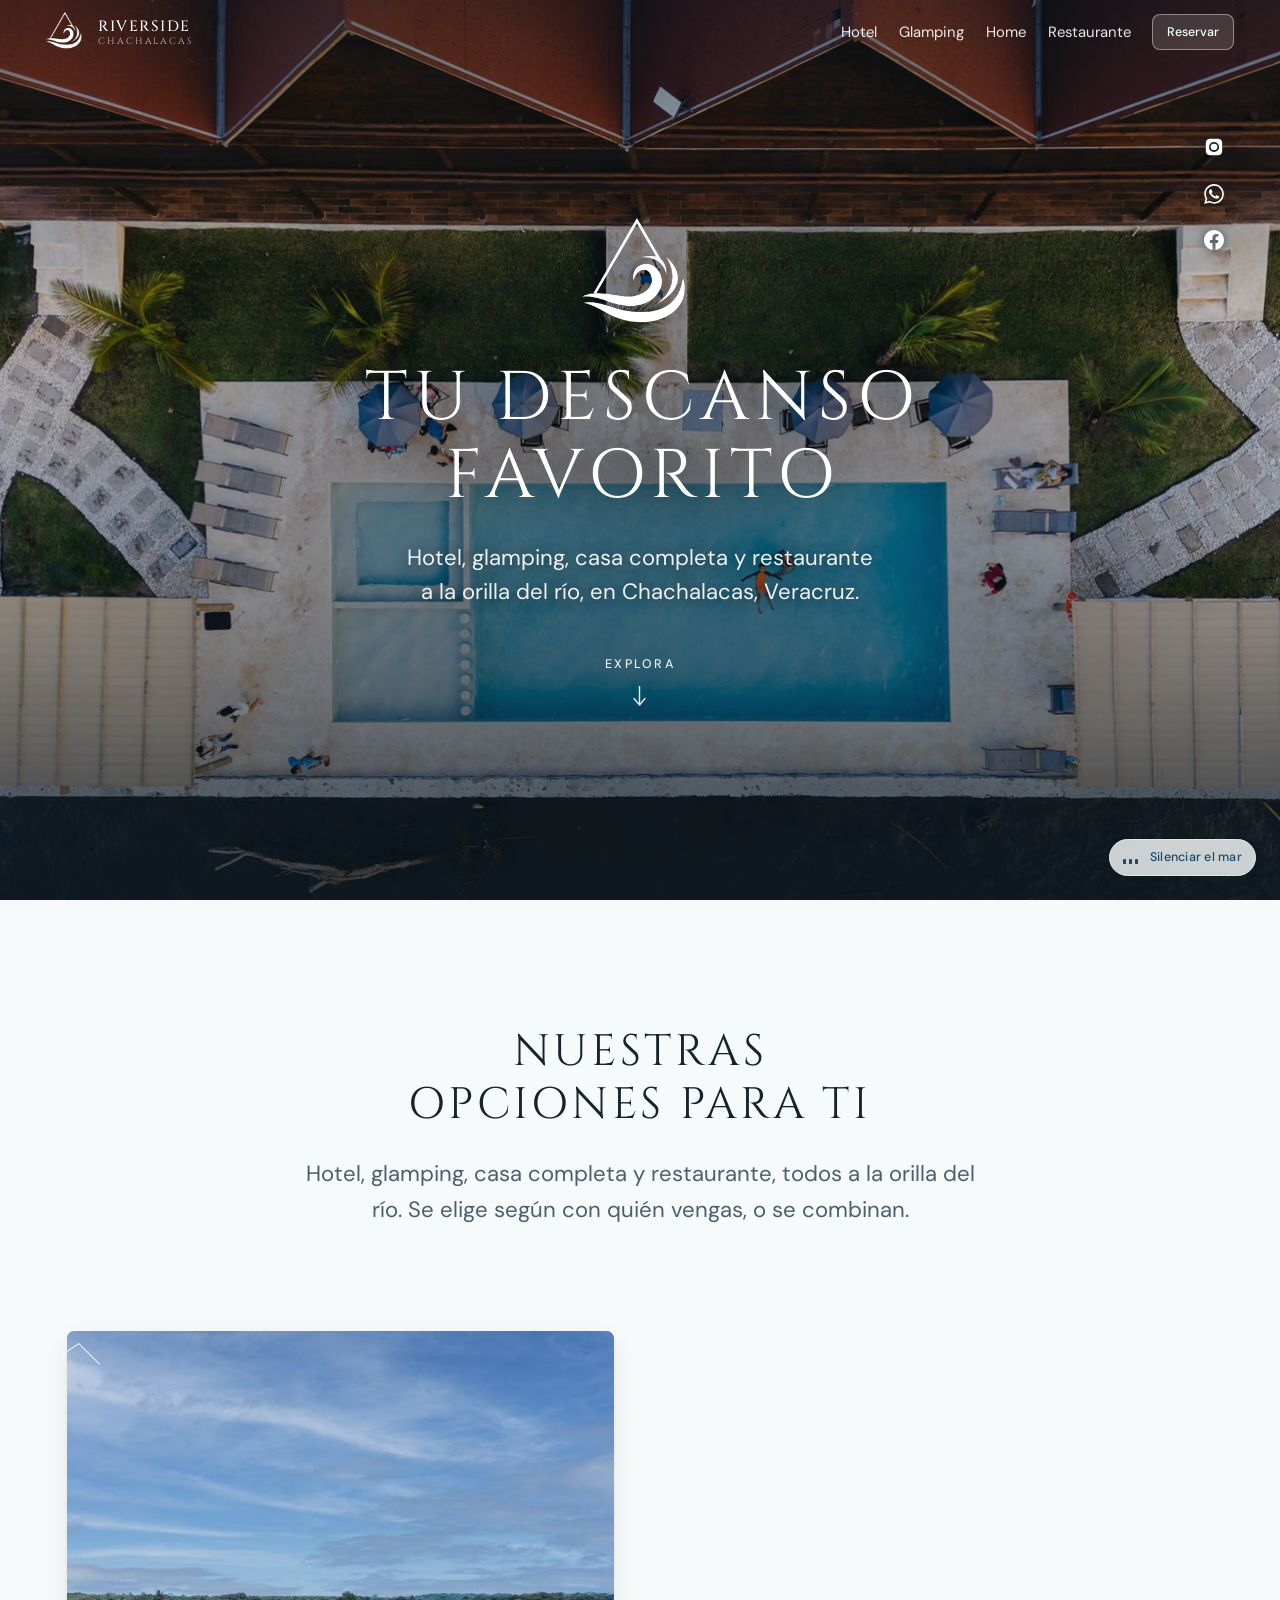
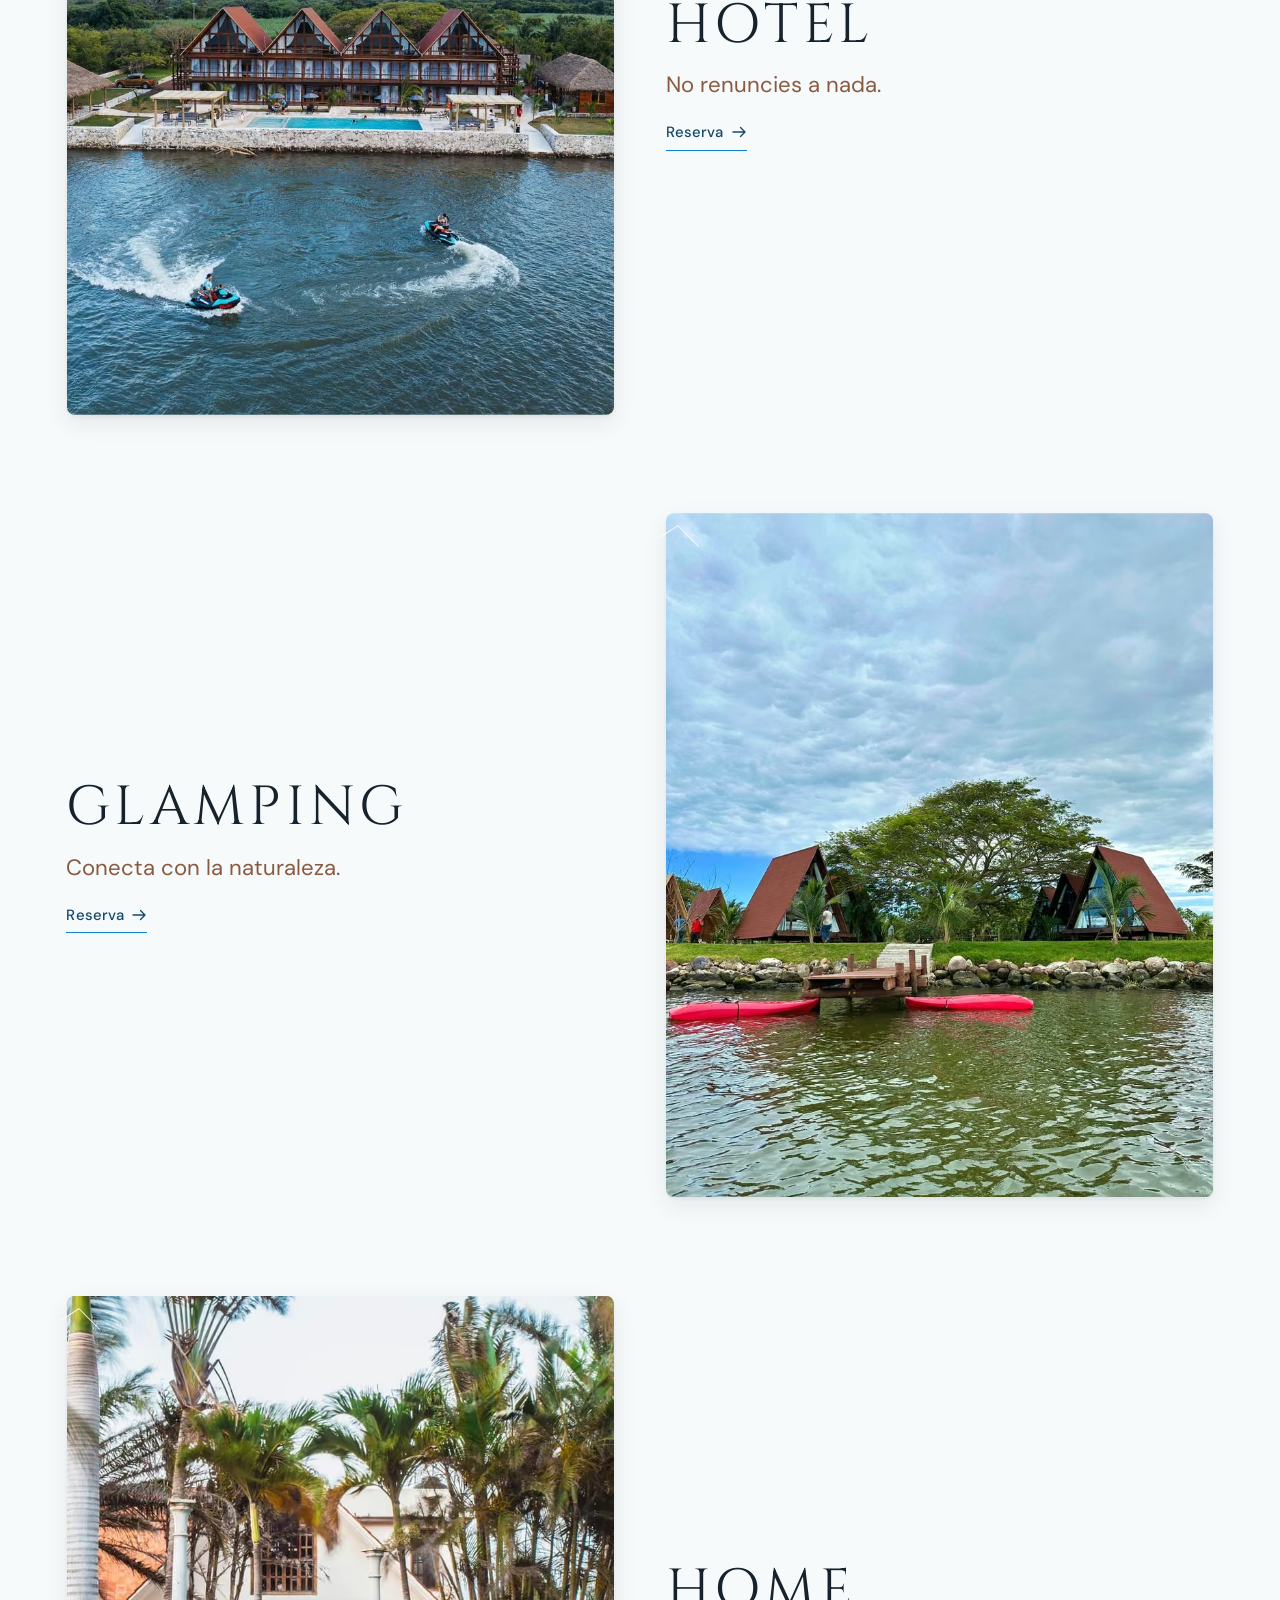
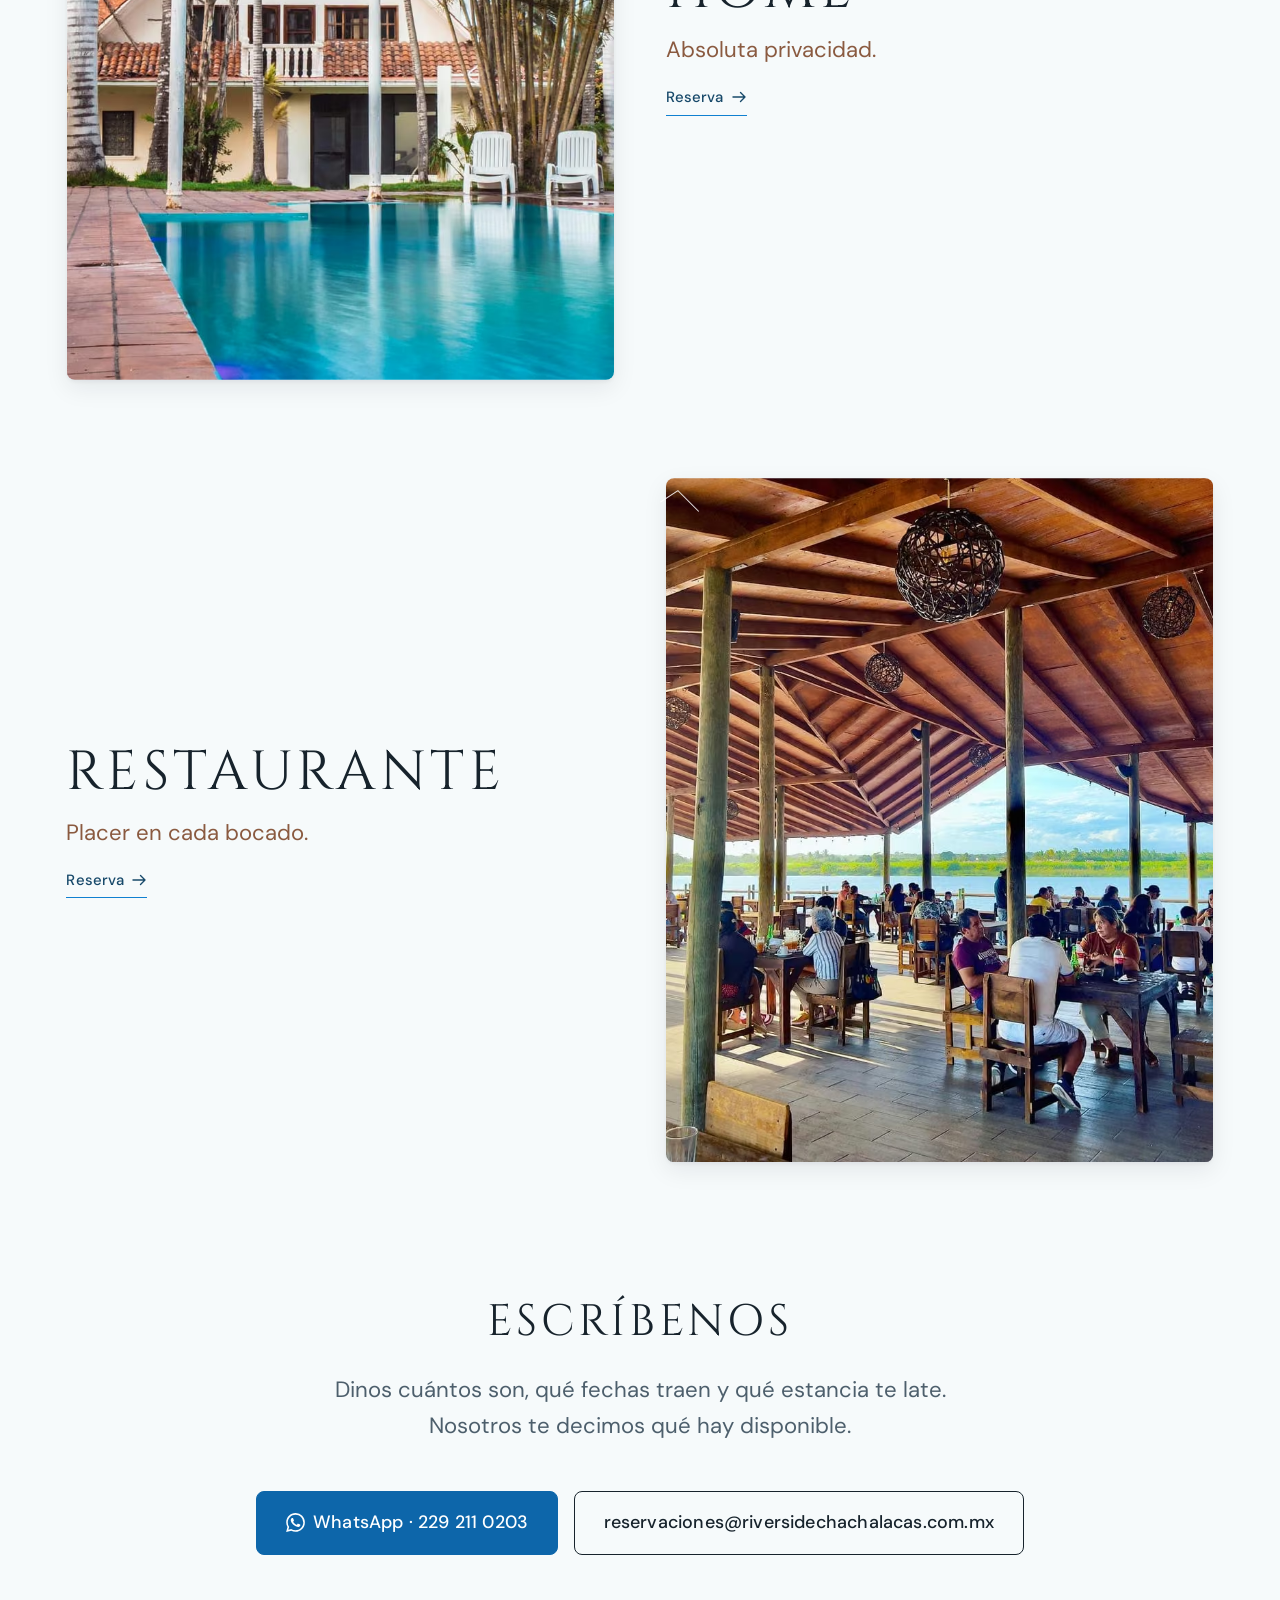
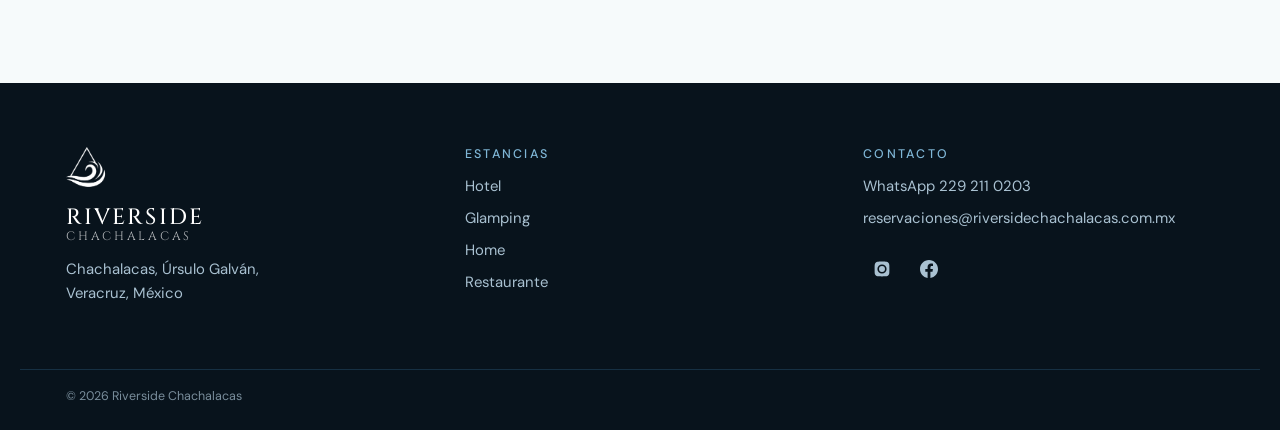
==== commit a71b059f: "El mar arranca solo al primer gesto, y el botón pasa a silenciar Sergio pidió que sonara al entrar. " ====
--- a/codigo-puro/index.html
+++ b/codigo-puro/index.html
@@ -267,7 +267,7 @@
 </main>
 
 <!-- ══ el sonido del mar ══════════════════════════════════════════════════ -->
-<button class="mar" type="button" data-mar aria-pressed="false">
+<button class="mar" type="button" data-mar role="switch" aria-checked="false">
   <span class="mar__ondas" aria-hidden="true"><i></i><i></i><i></i></span>
   <span class="mar__texto">Oír el mar</span>
 </button>
@@ -309,6 +309,7 @@
 </footer>
 
 <script src="js/marea.js" defer></script>
+<script src="js/sintesis-mar.js" defer></script>
 <script src="js/mar.js" defer></script>
 <script src="js/sitio.js" defer></script>
 </body>
--- a/codigo-puro/css/sitio.css
+++ b/codigo-puro/css/sitio.css
@@ -262,6 +262,8 @@
   /* que nunca sea más alta que la pantalla: si la foto no cabe de un vistazo,
      el ojo deja de leerla como una imagen y empieza a leerla como un muro */
   max-height: 76svh;
+  max-width: 100%;   /* con aspect-ratio + max-height, el ancho se deriva de la
+                        altura y a 320 px se salía de la columna */
   margin-inline: auto;
   box-shadow: var(--sombra-2);
 }
@@ -360,25 +362,29 @@
 .mar__ondas i {
   display: block;
   width: 3px;
-  height: 5px;
+  height: 14px;
   border-radius: var(--radio-redondo);
   background: currentColor;
   opacity: 0.55;
-  transition: height var(--t-rapido) var(--curva-suave), opacity var(--t-rapido) var(--curva-suave);
-}
-.mar[aria-pressed='true'] .mar__ondas i {
+  /* se escala en vez de cambiar de altura: `height` provoca recálculo de
+     layout en cada cuadro, `transform` no toca el layout */
+  transform: scaleY(0.36);
+  transform-origin: bottom center;
+  transition: transform var(--t-rapido) var(--curva-suave), opacity var(--t-rapido) var(--curva-suave);
+}
+.mar[aria-checked='true'] .mar__ondas i {
   opacity: 1;
   animation: ondear 2.9s var(--curva-suave) infinite;
 }
-.mar[aria-pressed='true'] .mar__ondas i:nth-child(2) { animation-delay: 0.42s; animation-duration: 3.7s; }
-.mar[aria-pressed='true'] .mar__ondas i:nth-child(3) { animation-delay: 0.91s; animation-duration: 2.3s; }
+.mar[aria-checked='true'] .mar__ondas i:nth-child(2) { animation-delay: 0.42s; animation-duration: 3.7s; }
+.mar[aria-checked='true'] .mar__ondas i:nth-child(3) { animation-delay: 0.91s; animation-duration: 2.3s; }
 @keyframes ondear {
-  0%, 100% { height: 5px; }
-  22%      { height: 14px; }   /* sube rápido, como la ola */
-  70%      { height: 7px; }    /* y se retira despacio */
+  0%, 100% { transform: scaleY(0.36); }
+  22%      { transform: scaleY(1); }     /* sube rápido, como la ola */
+  70%      { transform: scaleY(0.5); }   /* y se retira despacio */
 }
 @media (prefers-reduced-motion: reduce) {
-  .mar[aria-pressed='true'] .mar__ondas i { animation: none; height: 10px; }
+  .mar[aria-checked='true'] .mar__ondas i { animation: none; transform: scaleY(0.7); }
 }
 @media (max-width: 640px) {
   .mar { inset-block-end: var(--e-3); inset-inline-end: var(--e-3); padding: 0.55em 0.8em; }
@@ -461,3 +467,19 @@
 @media (prefers-reduced-motion: reduce) {
   [data-sube] { opacity: 1; transform: none; transition-delay: 0ms !important; }
 }
+
+/* En pantallas muy angostas, «RESTAURANTE» en capitales con tracking mide más
+   que la columna (medido: 342 px contra 280 disponibles) y empujaba el ancho
+   del documento. Se reduce el cuerpo y se le permite partir. */
+@media (max-width: 400px) {
+  .estancia__nombre {
+    font-size: var(--paso-3);
+    letter-spacing: 0.05em;
+    overflow-wrap: anywhere;
+  }
+  .hero__titulo { font-size: var(--paso-5); letter-spacing: 0.06em; }
+  .titulo { letter-spacing: 0.05em; }
+}
+
+/* y ningún ítem de la reja puede empujar la columna más allá de su sitio */
+.estancia__reja > * { min-width: 0; }
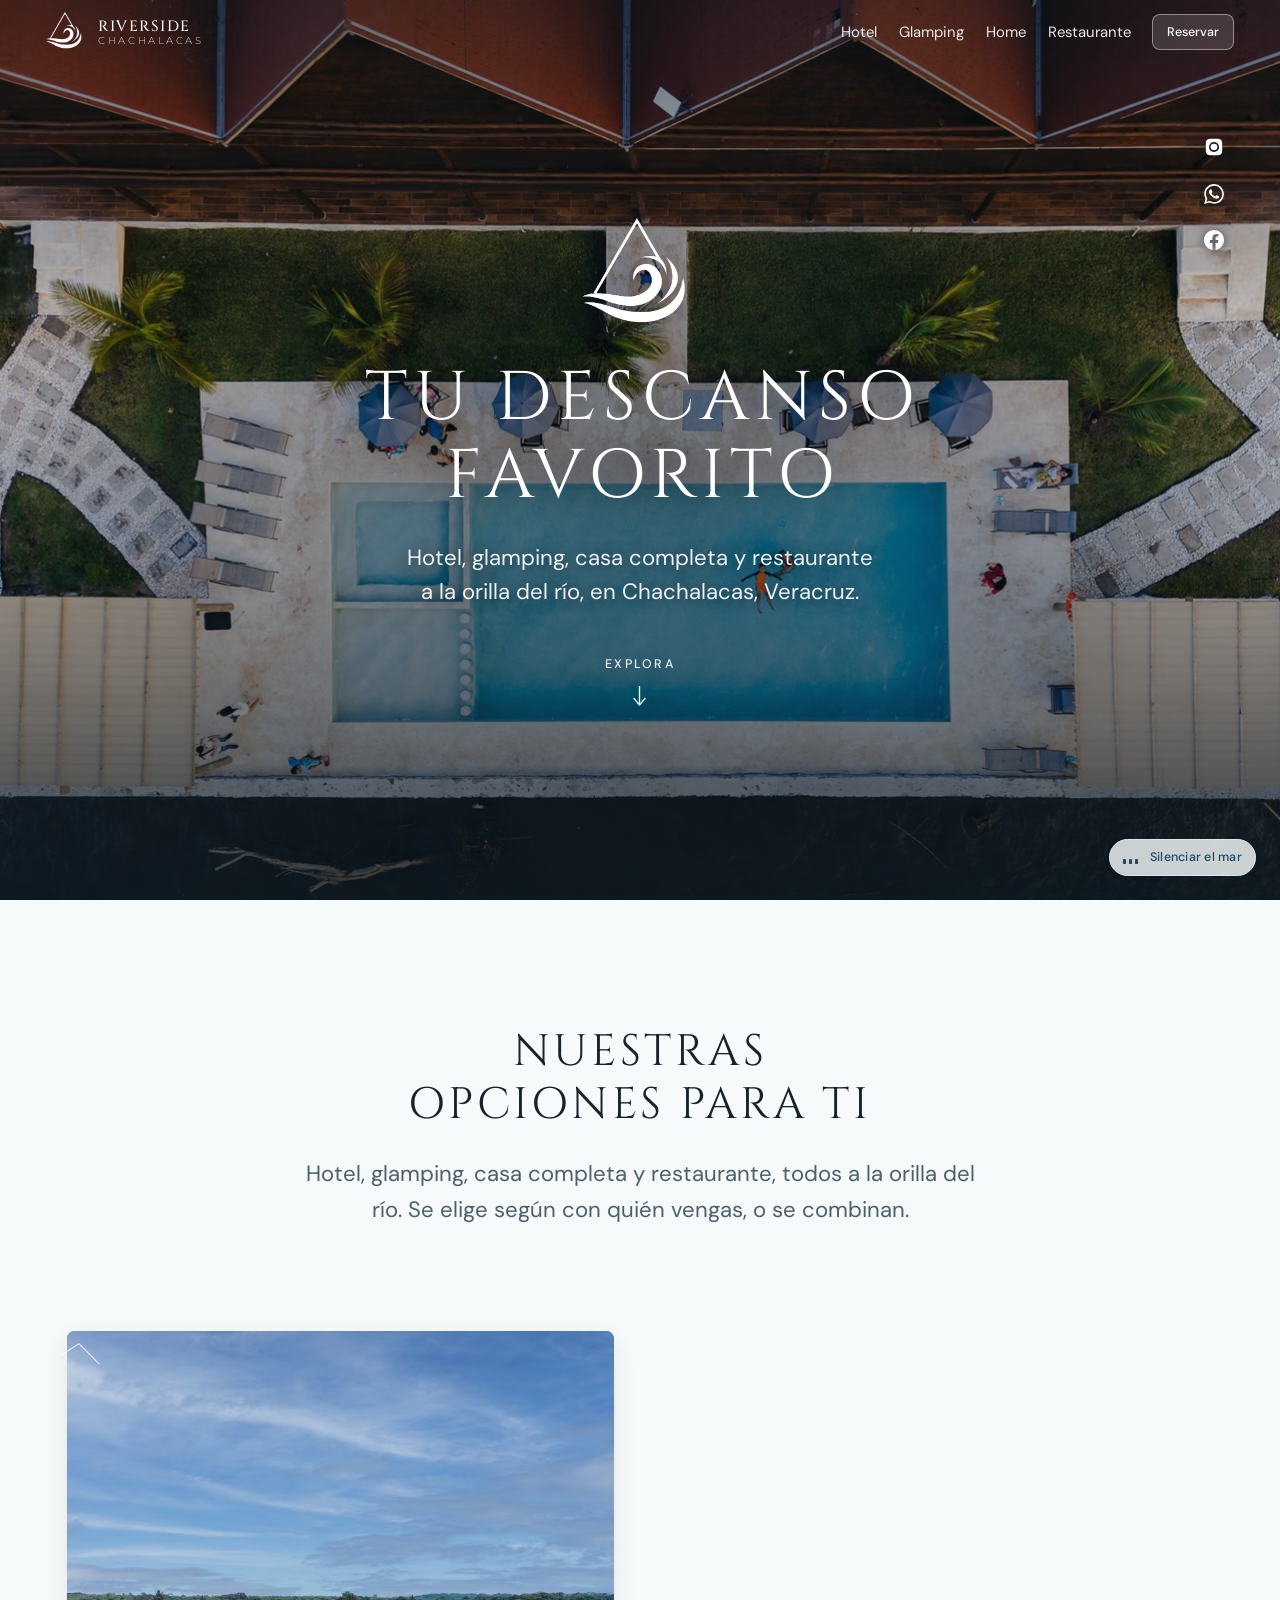
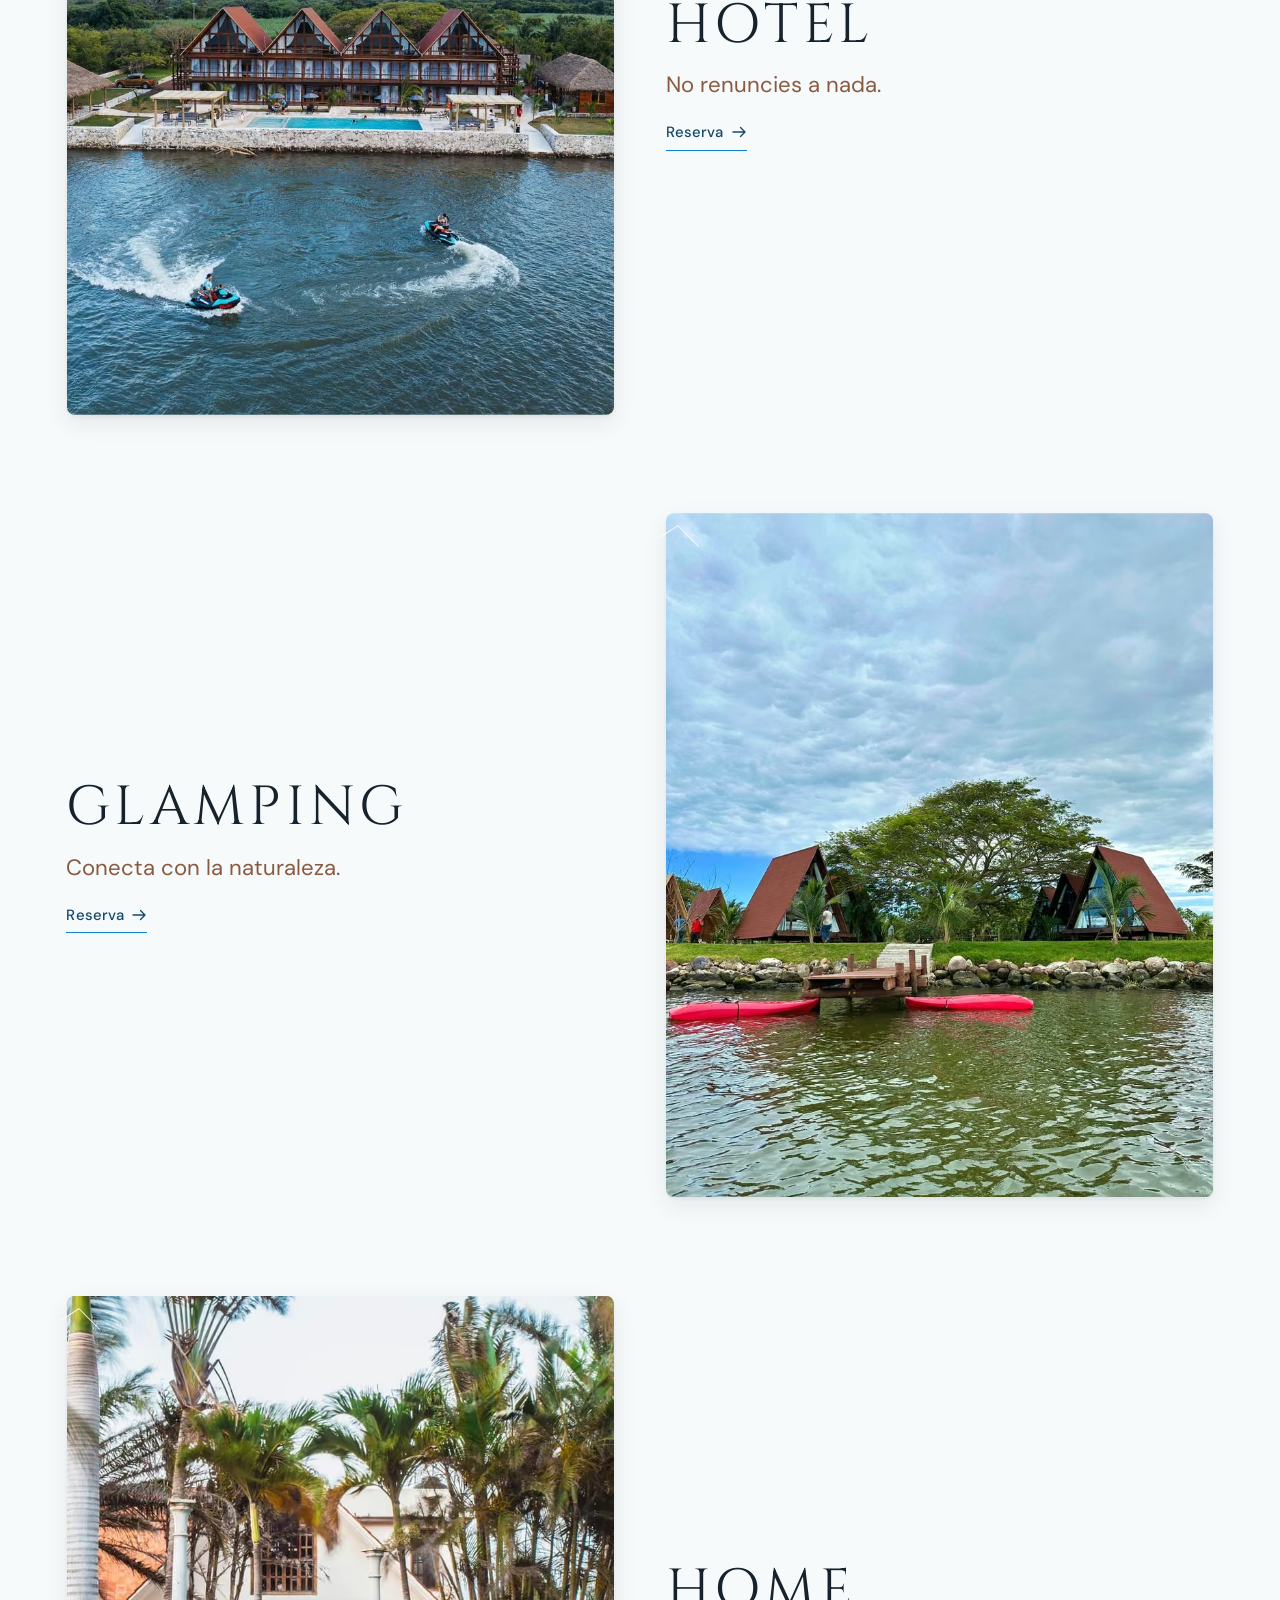
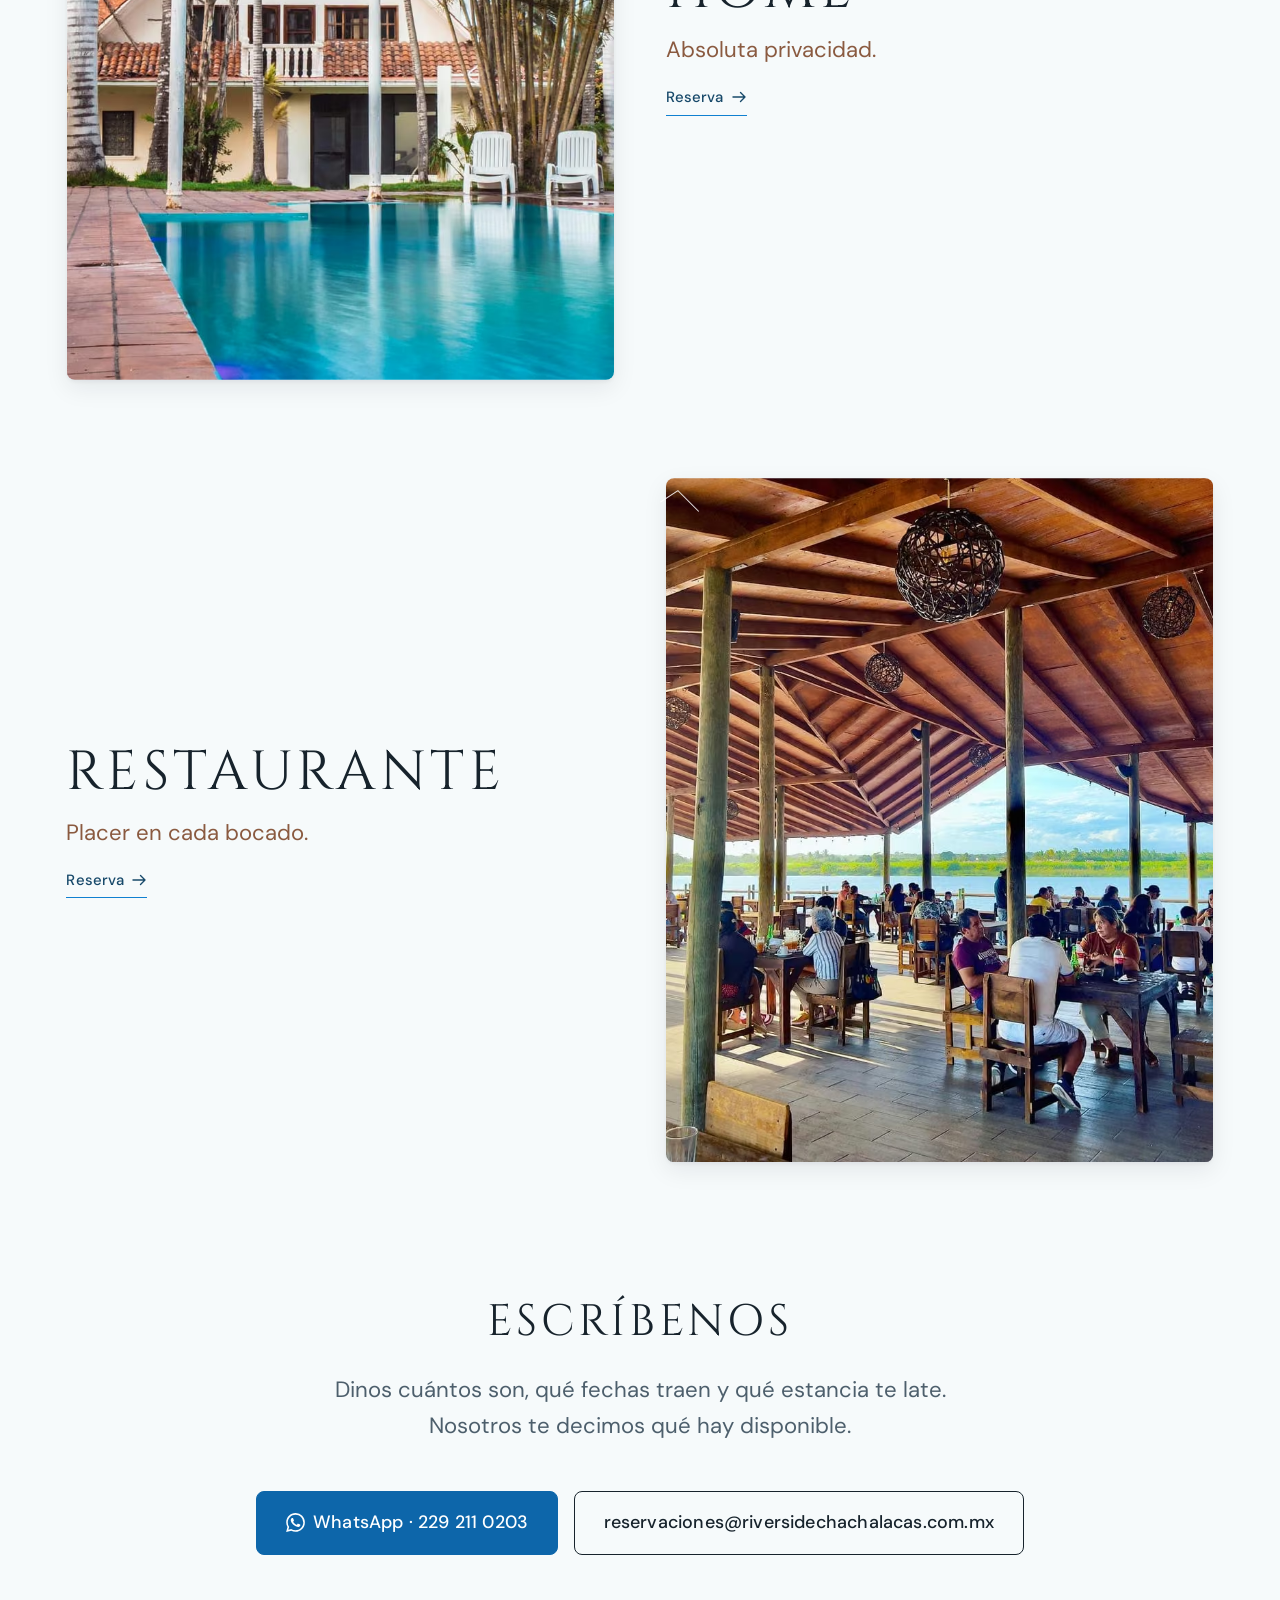
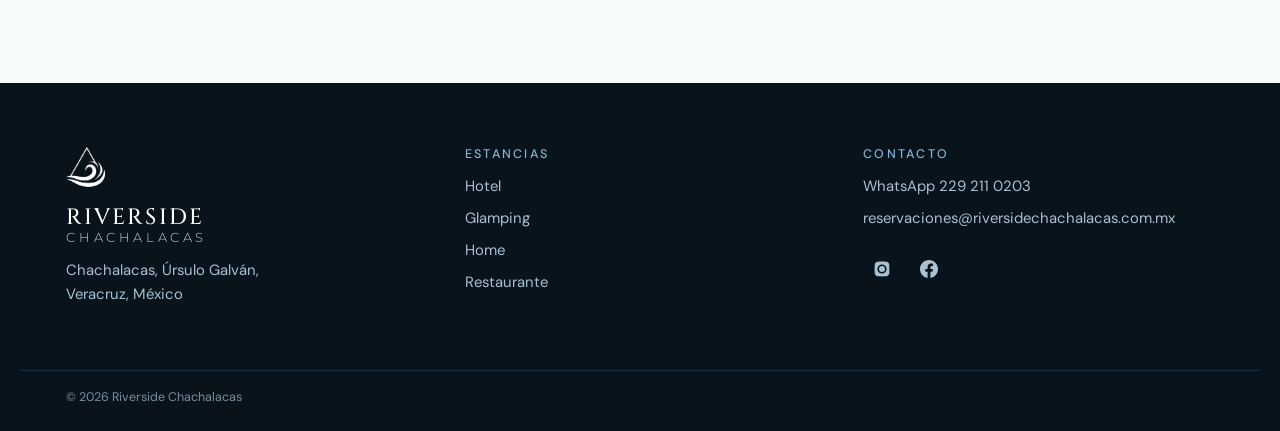
==== commit 7742682e: "B ajustada: los tres cambios que pidio Sergio, medidos Eligio B (modelo fisico de burbujas) y dio tr" ====
--- a/codigo-puro/index.html
+++ b/codigo-puro/index.html
@@ -27,7 +27,7 @@
 <link rel="preload" as="image" fetchpriority="high" href="img/hero-1440.webp"
       imagesrcset="img/hero-640.webp 640w, img/hero-1024.webp 1024w, img/hero-1440.webp 1440w, img/hero-1880.webp 1880w"
       imagesizes="100vw">
-<link href="https://fonts.googleapis.com/css2?family=Cinzel:wght@400..600&family=DM+Sans:opsz,wght@9..40,400;9..40,500&display=swap" rel="stylesheet">
+<link href="https://fonts.googleapis.com/css2?family=Cinzel:wght@400..600&family=DM+Sans:opsz,wght@9..40,400;9..40,500&family=Montserrat:wght@200;300&display=swap" rel="stylesheet">
 
 <script type="application/ld+json">
 {
--- a/codigo-puro/css/tokens.css
+++ b/codigo-puro/css/tokens.css
@@ -70,6 +70,9 @@
      eso todo lo que la use va en mayúsculas. */
   --fuente-display: 'Cinzel', 'Trajan Pro', 'Optima', 'Palatino Linotype', Palatino, Georgia, serif;
   --fuente-texto:   'DM Sans', -apple-system, BlinkMacSystemFont, 'Segoe UI', system-ui, sans-serif;
+  /* El «CHACHALACAS» que va debajo de RIVERSIDE en el logotipo NO es Cinzel:
+     es Montserrat delgada. Lo corrigió Sergio, que conoce su propio logo. */
+  --fuente-marca-2: 'Montserrat', -apple-system, 'Segoe UI', system-ui, sans-serif;
 
   /* escala mayor tercera (1.25) fluida entre 380px y 1440px */
   --paso--2: clamp(0.72rem, 0.70rem + 0.10vw, 0.78rem);
--- a/codigo-puro/css/sitio.css
+++ b/codigo-puro/css/sitio.css
@@ -75,10 +75,12 @@
 }
 .nav__nombre em {
   font-style: normal;
-  font-size: 0.62em;
-  font-weight: var(--peso-normal);
-  letter-spacing: 0.2em;
-  opacity: 0.72;
+  /* Montserrat delgada, no Cinzel: así es el logotipo de verdad */
+  font-family: var(--fuente-marca-2);
+  font-size: 0.66em;
+  font-weight: 300;
+  letter-spacing: 0.26em;
+  opacity: 0.8;
 }
 
 .nav__menu { display: flex; align-items: center; gap: clamp(var(--e-3), 1.7vw, var(--e-5)); }
@@ -418,10 +420,11 @@
 .pie__nombre em {
   display: block;
   font-style: normal;
-  font-size: 0.55em;
-  font-weight: var(--peso-normal);
-  letter-spacing: 0.22em;
-  opacity: 0.7;
+  font-family: var(--fuente-marca-2);
+  font-size: 0.58em;
+  font-weight: 300;
+  letter-spacing: 0.28em;
+  opacity: 0.78;
 }
 .pie__lugar { margin-top: var(--e-3); max-width: 22ch; }
 
